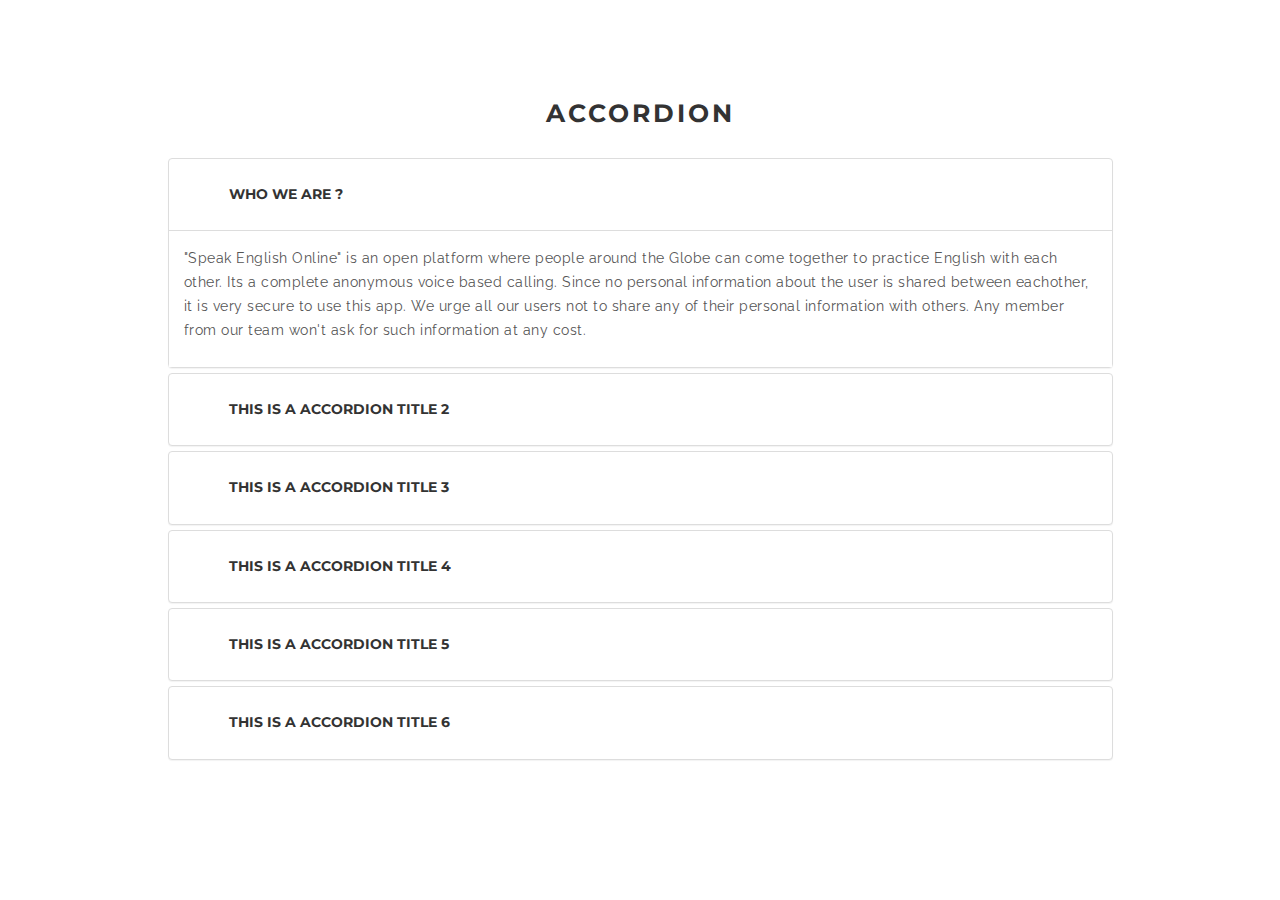
==== index.html @ 3ddbd1c3 "create github pages" ====
<!DOCTYPE html>
<html  >
<head>
  <!-- Site made with Mobirise Website Builder v4.10.15, https://mobirise.com -->
  <meta charset="UTF-8">
  <meta http-equiv="X-UA-Compatible" content="IE=edge">
  <meta name="generator" content="Mobirise v4.10.15, mobirise.com">
  <meta name="viewport" content="width=device-width, initial-scale=1, minimum-scale=1">
  <link rel="shortcut icon" href="assets/images/logo.png" type="image/x-icon">
  <meta name="description" content="">
  
  <title>Home</title>
  <link rel="stylesheet" href="https://fonts.googleapis.com/css?family=Raleway:400,100,200,300,500,600,700,800,900">
  <link rel="stylesheet" href="assets/bootstrap/css/bootstrap.min.css">
  <link rel="stylesheet" href="assets/socicon/css/socicon.min.css">
  <link rel="stylesheet" href="assets/unicore/css/style.css">
  <link rel="preload" as="style" href="assets/mobirise/css/mbr-additional.css"><link rel="stylesheet" href="assets/mobirise/css/mbr-additional.css" type="text/css">
  
  
  
</head>
<body>
  <section class="mbr-section--bg-adapted mbr-section--relative" id="msg-box6-1" data-rv-view="3" style="background-color: rgb(255, 255, 255);">
    <div class="elements-content accordionStyles" style="padding-top: 100px; padding-bottom: 100px;">
        
        <div class="container">
            <div class="row">
                <div class="col-md-10 col-md-offset-1">
                    <div class="section-head text-center space30">
                        <h1 class="mbr-title-font">Accordion</h1>
                    </div>
                    <div class="clearfix"></div>
                    <div id="msg-box6-1" class="panel-group accordionStyles accordion" role="tablist" aria-multiselectable="true">
                        <div class="panel panel-default" style="display: block;">
                            <div class="panel-heading" role="tab" id="headingOne">
                                <h4 class="panel-title mbr-title-font"><a role="button" class="" data-toggle="collapse" data-parent="#msg-box6-1" data-core="" href="#collapseOnemsg-box6-1" aria-expanded="true" aria-controls="collapseOne">Who we are ?</a></h4>
                            </div>
                            <div id="collapseOnemsg-box6-1" class="panel-collapse collapse in" role="tabpanel" aria-labelledby="headingOne">
                                <div class="panel-body"><p>"Speak English Online" is an open platform where people around the Globe can come together to practice English with each other. Its a complete anonymous voice based calling. Since no personal information about the user is shared between eachother, it is very secure to use this app. We urge all our users not to share any of their personal information with others. Any member from our team won't ask for such information at any cost.</p></div>
                            </div>
                        </div>
                        <div class="panel panel-default" style="display: block;">
                            <div class="panel-heading" role="tab" id="headingTwo">
                                <h4 class="panel-title mbr-title-font"><a role="button" class="" data-toggle="collapse" data-parent="#msg-box6-1" data-core="" href="#collapseTwomsg-box6-1" aria-expanded="true" aria-controls="collapseTwo">This is a accordion Title 2</a></h4>
                            </div>
                            <div id="collapseTwomsg-box6-1" class="panel-collapse collapse" role="tabpanel" aria-labelledby="headingTwo">
                                <div class="panel-body"><p>Lorem ipsum dolor sit amet, consectetur adipiscing elit. Curabitur in nulla ut magna vehicula libero luctus in ipsum consequat faucibus. Ut porta nulla ac dapibus convallis. Curabitur sit amet massa quam. In ut ex auctor, porta neque quis, sagittis purus. Nunc auctor gravida magna, sed efficitur tortor tristique quis.</p></div>
                            </div>
                        </div>
                        <div class="panel panel-default" style="display: block;">
                            <div class="panel-heading" role="tab" id="headingThree">
                                <h4 class="panel-title mbr-title-font"><a role="button" class="collapsed" data-toggle="collapse" data-parent="#msg-box6-1" data-core="" href="#collapseThreemsg-box6-1" aria-expanded="false" aria-controls="collapseThree">This is a accordion Title 3</a></h4>
                            </div>
                            <div id="collapseThreemsg-box6-1" class="panel-collapse collapse" role="tabpanel" aria-labelledby="headingThree">
                                <div class="panel-body"><p>Lorem ipsum dolor sit amet, consectetur adipiscing elit. Curabitur in nulla ut magna vehicula libero luctus in ipsum consequat faucibus. Ut porta nulla ac dapibus convallis. Curabitur sit amet massa quam. In ut ex auctor, porta neque quis, sagittis purus. Nunc auctor gravida magna, sed efficitur tortor tristique quis.</p></div>
                            </div>
                        </div>
                        <div class="panel panel-default" style="display: block;">
                            <div class="panel-heading" role="tab" id="headingThree">
                                <h4 class="panel-title mbr-title-font"><a role="button" class="collapsed" data-toggle="collapse" data-parent="#msg-box6-1" data-core="" href="#collapseFourmsg-box6-1" aria-expanded="false" aria-controls="collapseFour">This is a accordion Title 4</a></h4>
                            </div>
                            <div id="collapseFourmsg-box6-1" class="panel-collapse collapse" role="tabpanel" aria-labelledby="headingThree">
                                <div class="panel-body"><p>Lorem ipsum dolor sit amet, consectetur adipiscing elit. Curabitur in nulla ut magna vehicula libero luctus in ipsum consequat faucibus. Ut porta nulla ac dapibus convallis. Curabitur sit amet massa quam. In ut ex auctor, porta neque quis, sagittis purus. Nunc auctor gravida magna, sed efficitur tortor tristique quis.</p></div>
                            </div>
                        </div>
                        <div class="panel panel-default" style="display: block;">
                            <div class="panel-heading" role="tab" id="headingThree">
                                <h4 class="panel-title mbr-title-font"><a role="button" class="collapsed" data-toggle="collapse" data-parent="#msg-box6-1" data-core="" href="#collapseFivemsg-box6-1" aria-expanded="false" aria-controls="collapseFive">This is a accordion Title 5</a></h4>
                            </div>
                            <div id="collapseFivemsg-box6-1" class="panel-collapse collapse" role="tabpanel" aria-labelledby="headingThree">
                                <div class="panel-body"><p>Lorem ipsum dolor sit amet, consectetur adipiscing elit. Curabitur in nulla ut magna vehicula libero luctus in ipsum consequat faucibus. Ut porta nulla ac dapibus convallis. Curabitur sit amet massa quam. In ut ex auctor, porta neque quis, sagittis purus. Nunc auctor gravida magna, sed efficitur tortor tristique quis.</p></div>
                            </div>
                        </div>
                        <div class="panel panel-default" style="display: block;">
                            <div class="panel-heading" role="tab" id="headingThree">
                                <h4 class="panel-title mbr-title-font"><a role="button" class="collapsed" data-toggle="collapse" data-parent="#msg-box6-1" data-core="" href="#collapseSixmsg-box6-1" aria-expanded="false" aria-controls="collapseSix">This is a accordion Title 6</a></h4>
                            </div>
                            <div id="collapseSixmsg-box6-1" class="panel-collapse collapse" role="tabpanel" aria-labelledby="headingThree">
                                <div class="panel-body"><p>Lorem ipsum dolor sit amet, consectetur adipiscing elit. Curabitur in nulla ut magna vehicula libero luctus in ipsum consequat faucibus. Ut porta nulla ac dapibus convallis. Curabitur sit amet massa quam. In ut ex auctor, porta neque quis, sagittis purus. Nunc auctor gravida magna, sed efficitur tortor tristique quis.</p></div>
                            </div>
                        </div>
                    </div>
                </div>
            </div>
        </div>
    </div>
</section>


  <script src="assets/web/assets/jquery/jquery.min.js"></script>
  <script src="assets/bootstrap/js/bootstrap.min.js"></script>
  <script src="assets/smooth-scroll/SmoothScroll.js"></script>
  <script src="assets/unicore/js/script.js"></script>
  <script src="assets/accordionFix/jquery.accordionFix.js"></script>
  
  
</body>
</html>
---- assets/socicon/css/socicon.min.css ----
@charset "UTF-8";@font-face{font-family:"socicon";src:url("../fonts/socicon.eot");src:url("../fonts/socicon.eot?#iefix") format("embedded-opentype"),url("../fonts/socicon.woff") format("woff"),url("../fonts/socicon.ttf") format("truetype"),url("../fonts/socicon.svg#sociconregular") format("svg");font-weight:normal;font-style:normal}.socicon:before{position:relative;top:1px;display:inline-block;font-family:"socicon";font-style:normal;font-weight:normal;line-height:1;text-transform:none !important;-webkit-font-smoothing:antialiased;-moz-osx-font-smoothing:grayscale}.socicon-twitter:before{content:"\e040"}.socicon-facebook:before{content:"\e041"}.socicon-googleplus:before{content:"\e042"}.socicon-pinterest:before{content:"\e043"}.socicon-foursquare:before{content:"\e044"}.socicon-yahoo:before{content:"\e045"}.socicon-skype:before{content:"\e046"}.socicon-yelp:before{content:"\e047"}.socicon-feedburner:before{content:"\e048"}.socicon-linkedin:before{content:"\e049"}.socicon-viadeo:before{content:"\e04a"}.socicon-xing:before{content:"\e04b"}.socicon-myspace:before{content:"\e04c"}.socicon-soundcloud:before{content:"\e04d"}.socicon-spotify:before{content:"\e04e"}.socicon-grooveshark:before{content:"\e04f"}.socicon-mixcloud:before{content:"\e001"}.socicon-lastfm:before{content:"\e050"}.socicon-youtube:before{content:"\e051"}.socicon-vimeo:before{content:"\e052"}.socicon-dailymotion:before{content:"\e053"}.socicon-vine:before{content:"\e054"}.socicon-flickr:before{content:"\e055"}.socicon-500px:before{content:"\e056"}.socicon-instagram:before{content:"\e057"}.socicon-wordpress:before{content:"\e058"}.socicon-tumblr:before{content:"\e059"}.socicon-blogger:before{content:"\e020"}.socicon-technorati:before{content:"\e021"}.socicon-reddit:before{content:"\e022"}.socicon-dribbble:before{content:"\e023"}.socicon-stumbleupon:before{content:"\e024"}.socicon-digg:before{content:"\e025"}.socicon-envato:before{content:"\e026"}.socicon-behance:before{content:"\e027"}.socicon-delicious:before{content:"\e028"}.socicon-deviantart:before{content:"\e029"}.socicon-forrst:before{content:"\e02a"}.socicon-play:before{content:"\e02b"}.socicon-zerply:before{content:"\e02c"}.socicon-wikipedia:before{content:"\e02d"}.socicon-apple:before{content:"\e02e"}.socicon-flattr:before{content:"\e02f"}.socicon-github:before{content:"\e030"}.socicon-friendfeed:before{content:"\e032"}.socicon-newsvine:before{content:"\e033"}.socicon-identica:before{content:"\e034"}.socicon-bebo:before{content:"\e035"}.socicon-zynga:before{content:"\e036"}.socicon-steam:before{content:"\e037"}.socicon-xbox:before{content:"\e038"}.socicon-windows:before{content:"\e039"}.socicon-outlook:before{content:"\e010"}.socicon-coderwall:before{content:"\e011"}.socicon-tripadvisor:before{content:"\e012"}.socicon-appnet:before{content:"\e013"}.socicon-goodreads:before{content:"\e014"}.socicon-tripit:before{content:"\e015"}.socicon-lanyrd:before{content:"\e016"}.socicon-slideshare:before{content:"\e017"}.socicon-buffer:before{content:"\e018"}.socicon-rss:before{content:"\e00b"}.socicon-vkontakte:before{content:"\e01a"}.socicon-disqus:before{content:"\e019"}.socicon-houzz:before{content:"\e00a"}.socicon-mail:before{content:"\e01f"}.socicon-patreon:before{content:"\e01c"}.socicon-paypal:before{content:"\e00c"}.socicon-playstation:before{content:"\e03d"}.socicon-smugmug:before{content:"\e05e"}.socicon-swarm:before{content:"\e003"}.socicon-triplej:before{content:"\e009"}.socicon-yammer:before{content:"\e005"}.socicon-stackoverflow:before{content:"\e007"}.socicon-drupal:before{content:"\e002"}.socicon-odnoklassniki:before{content:"\e00d"}.socicon-android:before{content:"\e03e"}.socicon-meetup:before{content:"\e03c"}.socicon-persona:before{content:"\e008"}.socicon-amazon:before{content:"\e05c"}.socicon-ello:before{content:"\e006"}.socicon-8tracks:before{content:"\e05b"}.socicon-twitch:before{content:"\e05a"}.socicon-airbnb:before{content:"\e00e"}.socicon-pocket:before{content:"\e01e"}.socicon-whatsapp:before{content:"\e01b"}.socicon-storehouse:before{content:"\e01d"}.socicon-icq:before{content:"\e05d"}.socicon-modelmayhem:before{content:"\e000"}.socicon-istock:before{content:"\e004"}.socicon-angellist:before{content:"\e062"}.socicon-periscope:before{content:"\e00f"}.socicon-ravelry:before{content:"\e05f"}.socicon-snapchat:before{content:"\e03f"}.socicon-weibo:before{content:"\e060"}.socicon-douban:before{content:"\e03b"}.socicon-baidu:before{content:"\e061"}.socicon-qq:before{content:"\e03a"}.socicon-renren:before{content:"\e031"}.socicon-ebay:before{content:"\e063"}.socicon-imdb:before{content:"\e064"}.socicon-stayfriends:before{content:"\e065"}.socicon-residentadvisor:before{content:"\e066"}.socicon-google:before{content:"\e067"}.socicon-yandex:before{content:"\e068"}.socicon-sharethis:before{content:"\e069"}.socicon-bandcamp:before{content:"\e06a"}.socicon-itunes:before{content:"\e06b"}.socicon-deezer:before{content:"\e06c"}.socicon-medium:before{content:"\e06d"}.socicon-telegram:before{content:"\e06e"}.socicon-openid:before{content:"\e06f"}.socicon-amplement:before{content:"\e070"}.socicon-bg-twitter{background:#4da7de}.socicon-bg-twitter:hover{background:#4da7de !important}.socicon-bg-facebook{background:#3e5b98}.socicon-bg-facebook:hover{background:#3e5b98 !important}.socicon-bg-googleplus{background:#dd4b39}.socicon-bg-googleplus:hover{background:#dd4b39 !important}.socicon-bg-pinterest{background:#c92619}.socicon-bg-pinterest:hover{background:#c92619 !important}.socicon-bg-foursquare{background:#f94877}.socicon-bg-foursquare:hover{background:#f94877 !important}.socicon-bg-yahoo{background:#6e2a85}.socicon-bg-yahoo:hover{background:#6e2a85 !important}.socicon-bg-skype{background:#28abe3}.socicon-bg-skype:hover{background:#28abe3 !important}.socicon-bg-yelp{background:#c83218}.socicon-bg-yelp:hover{background:#c83218 !important}.socicon-bg-feedburner{background:#fc0}.socicon-bg-feedburner:hover{background:#fc0 !important}.socicon-bg-linkedin{background:#3371b7}.socicon-bg-linkedin:hover{background:#3371b7 !important}.socicon-bg-viadeo{background:#e4a000}.socicon-bg-viadeo:hover{background:#e4a000 !important}.socicon-bg-xing{background:#005a60}.socicon-bg-xing:hover{background:#005a60 !important}.socicon-bg-myspace{background:#323232}.socicon-bg-myspace:hover{background:#323232 !important}.socicon-bg-soundcloud{background:#fe3801}.socicon-bg-soundcloud:hover{background:#fe3801 !important}.socicon-bg-spotify{background:#7bb342}.socicon-bg-spotify:hover{background:#7bb342 !important}.socicon-bg-grooveshark{background:#000}.socicon-bg-grooveshark:hover{background:#000 !important}.socicon-bg-mixcloud{background:#000}.socicon-bg-mixcloud:hover{background:#000 !important}.socicon-bg-lastfm{background:#d41316}.socicon-bg-lastfm:hover{background:#d41316 !important}.socicon-bg-youtube{background:#e02a20}.socicon-bg-youtube:hover{background:#e02a20 !important}.socicon-bg-vimeo{background:#51b5e7}.socicon-bg-vimeo:hover{background:#51b5e7 !important}.socicon-bg-dailymotion{background:#004e72}.socicon-bg-dailymotion:hover{background:#004e72 !important}.socicon-bg-vine{background:#00b389}.socicon-bg-vine:hover{background:#00b389 !important}.socicon-bg-flickr{background:#1e1e1b}.socicon-bg-flickr:hover{background:#1e1e1b !important}.socicon-bg-500px{background:#58a9de}.socicon-bg-500px:hover{background:#58a9de !important}.socicon-bg-instagram{background:#9c7c6e}.socicon-bg-instagram:hover{background:#9c7c6e !important}.socicon-bg-wordpress{background:#464646}.socicon-bg-wordpress:hover{background:#464646 !important}.socicon-bg-tumblr{background:#45556c}.socicon-bg-tumblr:hover{background:#45556c !important}.socicon-bg-blogger{background:#ec661c}.socicon-bg-blogger:hover{background:#ec661c !important}.socicon-bg-technorati{background:#5cb030}.socicon-bg-technorati:hover{background:#5cb030 !important}.socicon-bg-reddit{background:#e74a1e}.socicon-bg-reddit:hover{background:#e74a1e !important}.socicon-bg-dribbble{background:#e84d88}.socicon-bg-dribbble:hover{background:#e84d88 !important}.socicon-bg-stumbleupon{background:#e64011}.socicon-bg-stumbleupon:hover{background:#e64011 !important}.socicon-bg-digg{background:#1d1d1b}.socicon-bg-digg:hover{background:#1d1d1b !important}.socicon-bg-envato{background:#597c3a}.socicon-bg-envato:hover{background:#597c3a !important}.socicon-bg-behance{background:#000}.socicon-bg-behance:hover{background:#000 !important}.socicon-bg-delicious{background:#020202}.socicon-bg-delicious:hover{background:#020202 !important}.socicon-bg-deviantart{background:#c5d200}.socicon-bg-deviantart:hover{background:#c5d200 !important}.socicon-bg-forrst{background:#5b9a68}.socicon-bg-forrst:hover{background:#5b9a68 !important}.socicon-bg-play{background:#000}.socicon-bg-play:hover{background:#000 !important}.socicon-bg-zerply{background:#9dbc7a}.socicon-bg-zerply:hover{background:#9dbc7a !important}.socicon-bg-wikipedia{background:#000}.socicon-bg-wikipedia:hover{background:#000 !important}.socicon-bg-apple{background:#b9bfc1}.socicon-bg-apple:hover{background:#b9bfc1 !important}.socicon-bg-flattr{background:#f67c1a}.socicon-bg-flattr:hover{background:#f67c1a !important}.socicon-bg-github{background:#221e1b}.socicon-bg-github:hover{background:#221e1b !important}.socicon-bg-friendfeed{background:#2f72c4}.socicon-bg-friendfeed:hover{background:#2f72c4 !important}.socicon-bg-newsvine{background:#075b2f}.socicon-bg-newsvine:hover{background:#075b2f !important}.socicon-bg-identica{background:#000}.socicon-bg-identica:hover{background:#000 !important}.socicon-bg-bebo{background:#ef1011}.socicon-bg-bebo:hover{background:#ef1011 !important}.socicon-bg-zynga{background:#dc0606}.socicon-bg-zynga:hover{background:#dc0606 !important}.socicon-bg-steam{background:#171a21}.socicon-bg-steam:hover{background:#171a21 !important}.socicon-bg-xbox{background:#92c83e}.socicon-bg-xbox:hover{background:#92c83e !important}.socicon-bg-windows{background:#00bdf6}.socicon-bg-windows:hover{background:#00bdf6 !important}.socicon-bg-outlook{background:#0072c6}.socicon-bg-outlook:hover{background:#0072c6 !important}.socicon-bg-coderwall{background:#3e8dcc}.socicon-bg-coderwall:hover{background:#3e8dcc !important}.socicon-bg-tripadvisor{background:#4b7e37}.socicon-bg-tripadvisor:hover{background:#4b7e37 !important}.socicon-bg-appnet{background:#494949}.socicon-bg-appnet:hover{background:#494949 !important}.socicon-bg-goodreads{background:#463020}.socicon-bg-goodreads:hover{background:#463020 !important}.socicon-bg-tripit{background:#1982c3}.socicon-bg-tripit:hover{background:#1982c3 !important}.socicon-bg-lanyrd{background:#3c80c9}.socicon-bg-lanyrd:hover{background:#3c80c9 !important}.socicon-bg-slideshare{background:#4ba3a6}.socicon-bg-slideshare:hover{background:#4ba3a6 !important}.socicon-bg-buffer{background:#000}.socicon-bg-buffer:hover{background:#000 !important}.socicon-bg-rss{background:#f26109}.socicon-bg-rss:hover{background:#f26109 !important}.socicon-bg-vkontakte{background:#5a7fa6}.socicon-bg-vkontakte:hover{background:#5a7fa6 !important}.socicon-bg-disqus{background:#2e9fff}.socicon-bg-disqus:hover{background:#2e9fff !important}.socicon-bg-houzz{background:#7cc04b}.socicon-bg-houzz:hover{background:#7cc04b !important}.socicon-bg-mail{background:#000}.socicon-bg-mail:hover{background:#000 !important}.socicon-bg-patreon{background:#e44727}.socicon-bg-patreon:hover{background:#e44727 !important}.socicon-bg-paypal{background:#009cde}.socicon-bg-paypal:hover{background:#009cde !important}.socicon-bg-playstation{background:#000}.socicon-bg-playstation:hover{background:#000 !important}.socicon-bg-smugmug{background:#acfd32}.socicon-bg-smugmug:hover{background:#acfd32 !important}.socicon-bg-swarm{background:#fc9d3c}.socicon-bg-swarm:hover{background:#fc9d3c !important}.socicon-bg-triplej{background:#e53531}.socicon-bg-triplej:hover{background:#e53531 !important}.socicon-bg-yammer{background:#1175c4}.socicon-bg-yammer:hover{background:#1175c4 !important}.socicon-bg-stackoverflow{background:#fd9827}.socicon-bg-stackoverflow:hover{background:#fd9827 !important}.socicon-bg-drupal{background:#00598e}.socicon-bg-drupal:hover{background:#00598e !important}.socicon-bg-odnoklassniki{background:#f48420}.socicon-bg-odnoklassniki:hover{background:#f48420 !important}.socicon-bg-android{background:#8ec047}.socicon-bg-android:hover{background:#8ec047 !important}.socicon-bg-meetup{background:#e2373c}.socicon-bg-meetup:hover{background:#e2373c !important}.socicon-bg-persona{background:#e6753d}.socicon-bg-persona:hover{background:#e6753d !important}.socicon-bg-amazon{background:#f90}.socicon-bg-amazon:hover{background:#f90 !important}.socicon-bg-ello{background:#000}.socicon-bg-ello:hover{background:#000 !important}.socicon-bg-8tracks{background:#122c4b}.socicon-bg-8tracks:hover{background:#122c4b !important}.socicon-bg-twitch{background:#6441a5}.socicon-bg-twitch:hover{background:#6441a5 !important}.socicon-bg-airbnb{background:#ff5a5f}.socicon-bg-airbnb:hover{background:#ff5a5f !important}.socicon-bg-pocket{background:#ed4055}.socicon-bg-pocket:hover{background:#ed4055 !important}.socicon-bg-whatsapp{background:#20b038}.socicon-bg-whatsapp:hover{background:#20b038 !important}.socicon-bg-storehouse{background:#25b0e6}.socicon-bg-storehouse:hover{background:#25b0e6 !important}.socicon-bg-icq{background:#7ebd00}.socicon-bg-icq:hover{background:#7ebd00 !important}.socicon-bg-modelmayhem{background:#000}.socicon-bg-modelmayhem:hover{background:#000 !important}.socicon-bg-istock{background:#000}.socicon-bg-istock:hover{background:#000 !important}.socicon-bg-angellist{background:#000}.socicon-bg-angellist:hover{background:#000 !important}.socicon-bg-periscope{background:#3aa4c6}.socicon-bg-periscope:hover{background:#3aa4c6 !important}.socicon-bg-ravelry{background:#b6014c}.socicon-bg-ravelry:hover{background:#b6014c !important}.socicon-bg-snapchat{background:#fffa37}.socicon-bg-snapchat:hover{background:#fffa37 !important}.socicon-bg-weibo{background:#e31c34}.socicon-bg-weibo:hover{background:#e31c34 !important}.socicon-bg-douban{background:#3ca353}.socicon-bg-douban:hover{background:#3ca353 !important}.socicon-bg-baidu{background:#2629d9}.socicon-bg-baidu:hover{background:#2629d9 !important}.socicon-bg-qq{background:#4297d3}.socicon-bg-qq:hover{background:#4297d3 !important}.socicon-bg-renren{background:#2266b0}.socicon-bg-renren:hover{background:#2266b0 !important}.socicon-bg-ebay{background:#333}.socicon-bg-ebay:hover{background:#333 !important}.socicon-bg-imdb{background:#e8ba00}.socicon-bg-imdb:hover{background:#e8ba00 !important}.socicon-bg-stayfriends{background:#f08a1c}.socicon-bg-stayfriends:hover{background:#f08a1c !important}.socicon-bg-residentadvisor{background:#b3be1b}.socicon-bg-residentadvisor:hover{background:#b3be1b !important}.socicon-bg-google{background:#4285f4}.socicon-bg-google:hover{background:#4285f4 !important}.socicon-bg-yandex{background:#f00}.socicon-bg-yandex:hover{background:#f00 !important}.socicon-bg-sharethis{background:#01bf01}.socicon-bg-sharethis:hover{background:#01bf01 !important}.socicon-bg-bandcamp{background:#619aa9}.socicon-bg-bandcamp:hover{background:#619aa9 !important}.socicon-bg-itunes{background:#ff5e51}.socicon-bg-itunes:hover{background:#ff5e51 !important}.socicon-bg-deezer{background:#32323d}.socicon-bg-deezer:hover{background:#32323d !important}.socicon-bg-medium{background:#000}.socicon-bg-medium:hover{background:#000 !important}.socicon-bg-telegram{background:#08c}.socicon-bg-telegram:hover{background:#08c !important}.socicon-bg-openid{background:#f78c40}.socicon-bg-openid:hover{background:#f78c40 !important}.socicon-bg-amplement{background:#0996c3}.socicon-bg-amplement:hover{background:#0996c3 !important}
---- assets/unicore/css/style.css ----
.engine {
	position: absolute;
	text-indent: -2400px;
	text-align: center;
	padding: 0;
	top: 0;
	left: -2400px;
}@import url(https://fonts.googleapis.com/css?family=Montserrat:400,700);
@import url(https://fonts.googleapis.com/css?family=Droid+Serif:400italic,300italic);

.brandName {
  display: inline-block;
}


.mbr-brand--inline .mbr-brand__logo,
.mbr-brand--inline .mbr-brand__name {
  display: inline-block;
  vertical-align: middle;
}
.mbr-brand--inline .mbr-brand__logo {
  padding-right: 10px;
}
.mbr-brand--inline .mbr-brand__name {
  margin: 0;
  text-align: left;
}

.mbr-navbar:before,
.mbr-navbar__container {
  height: 98px;
}
.mbr-navbar--ss .mbr-navbar__brand-link:after,
.mbr-navbar--ss .mbr-navbar__brand-img {
  height: 74px;
}
.mbr-navbar--ss:before,
.mbr-navbar--ss .mbr-navbar__container {
  height: 98px;
}
.mbr-navbar--xs .mbr-navbar__brand-link:after,
.mbr-navbar--xs .mbr-navbar__brand-img {
  height: 32px;
}
.mbr-navbar--xs:before,
.mbr-navbar--xs .mbr-navbar__container {
  height: 56px;
}
.mbr-navbar--s .mbr-navbar__brand-link:after,
.mbr-navbar--s .mbr-navbar__brand-img {
  height: 48px;
}
.mbr-navbar--s:before,
.mbr-navbar--s .mbr-navbar__container {
  height: 72px;
}
.mbr-navbar--m .mbr-navbar__brand-link:after,
.mbr-navbar--m .mbr-navbar__brand-img {
  height: 64px;
}
.mbr-navbar--m:before,
.mbr-navbar--m .mbr-navbar__container {
  height: 88px;
}
.mbr-navbar--l .mbr-navbar__brand-link:after,
.mbr-navbar--l .mbr-navbar__brand-img {
  height: 96px;
}
.mbr-navbar--l:before,
.mbr-navbar--l .mbr-navbar__container {
  height: 120px;
}
.mbr-navbar--xl .mbr-navbar__brand-link:after,
.mbr-navbar--xl .mbr-navbar__brand-img {
  height: 128px;
}
.mbr-navbar--xl:before,
.mbr-navbar--xl .mbr-navbar__container {
  height: 152px;
}
.mbr-navbar--short .mbr-navbar__brand-link:after,
.mbr-navbar--short .mbr-navbar__brand-img {
  /*ksa-fix*/
  height: 55px;
}
.mbr-navbar--short:before,
.mbr-navbar--short .mbr-navbar__container {
  height: 64px;
}
.mbr-navbar--short .mbr-navbar__container {
  padding: 12px 0;
}
@media (max-width: 767px) {
  .mbr-navbar--short .mbr-navbar__brand-link:after,
  .mbr-navbar--short .mbr-navbar__brand-img {
    /*ksa-fix*/
    height: 50px;
  }
  .mbr-navbar--short:before,
  .mbr-navbar--short .mbr-navbar__container {
    height: 45px;
  }
  .mbr-navbar--short .mbr-navbar__container {
    padding: 7px 0;
  }
}
.mbr-navbar__brand-img {
  position: relative;
}
.mbr-navbar__brand-img,
.mbr-navbar__container,
.mbr-navbar__section {
  -webkit-transition: all 300ms ease-in-out 0s;
  -o-transition: all 300ms ease-in-out 0s;
  transition: all 300ms ease-in-out 0s;
}

.mbr-navbar--collapsed.mbr-navbar--open .mbr-navbar__brand-img,
.mbr-navbar--collapsed.mbr-navbar--open .mbr-navbar__container {
  -webkit-transition: none;
  -o-transition: none;
  transition: none;
}

@media (max-width: 991px) {

  .mbr-navbar--auto-collapse.mbr-navbar--open .mbr-navbar__brand-img,
  .mbr-navbar--auto-collapse.mbr-navbar--open .mbr-navbar__container {
    -webkit-transition: none;
    -o-transition: none;
    transition: none;
  }
}

@media (max-width: 768px) {
  .mbr-navbar__brand-img {
    padding-left: 10px;
  }
}





.mbr-section {
  padding: 0 20px;
}
.mbr-section--no-padding {
  padding: 0;
}


.mbr-section__container {
  padding: 0;
  position: relative;
  z-index: 3;
}
.mbr-section__container--center {
  text-align: center;
}
.mbr-section__container--std-padding {
  padding: 93px 0;
}
.mbr-section__container--std-top-padding {
  padding-top: 93px;
}
.mbr-section__container--std-bot-padding {
  padding-bottom: 93px;
}
.mbr-section__container--sm-padding {
  padding: 41px 0;
}
.mbr-section__container--sm-top-padding {
  padding-top: 41px;
}
.mbr-section__container--sm-bot-padding {
  padding-bottom: 41px;
}
.mbr-section__container--isolated {
  padding-bottom: 93px;
  padding-top: 93px;
}
.mbr-section__container--first {
  padding-top: 93px;
  padding-bottom: 41px;
}
.mbr-section__container--middle {
  padding-bottom: 41px;
}
.mbr-section__container--last {
  padding-bottom: 93px;
}
.mbr-section__row {
  margin-left: -24px;
  margin-right: -24px;
}
.mbr-section__col {
  overflow: hidden;
  padding-left: 24px;
  padding-right: 24px;
}
.mbr-section__left {
  padding-right: 40px;
}
.mbr-section__right {
  padding-left: 15px;
}
.mbr-section__header {
  line-height: 1.5em;
  margin: -10px 0 0;
  text-align: center;
}
@media (min-width: 768px) {
  .mbr-section--short-paddings .mbr-section__container--std-padding {
    padding: 59px 0;
  }
  .mbr-section--short-paddings .mbr-section__container--std-top-padding {
    padding-top: 59px;
  }
  .mbr-section--short-paddings .mbr-section__container--std-bot-padding {
    padding-bottom: 59px;
  }
  .mbr-section--short-paddings .mbr-section__container--sm-padding {
    padding: 41px 0;
  }
  .mbr-section--short-paddings .mbr-section__container--sm-top-padding {
    padding-top: 41px;
  }
  .mbr-section--short-paddings .mbr-section__container--sm-bot-padding {
    padding-bottom: 41px;
  }
  .mbr-section--short-paddings .mbr-section__container--isolated {
    padding-bottom: 59px;
    padding-top: 59px;
  }
  .mbr-section--short-paddings .mbr-section__container--first {
    padding-top: 59px;
    padding-bottom: 41px;
  }
  .mbr-section--short-paddings .mbr-section__container--middle {
    padding-bottom: 41px;
  }
  .mbr-section--short-paddings .mbr-section__container--last {
    padding-bottom: 59px;
  }
}

.mbr-box {
  display: table;
  width: 100%;
}
.mbr-box--fixed {
  table-layout: fixed;
}
.mbr-box--stretched {
  height: 100%;
}
.mbr-box__magnet {
  display: table-cell;
  float: none;
  height: 100%;
  margin-bottom: 0;
  margin-top: 0;
  text-align: center;
  vertical-align: middle;
}
.mbr-box__magnet--sm-padding {
  padding: 41px 0;
}
.mbr-box__magnet--top-left,
.mbr-box__magnet--top-center,
.mbr-box__magnet--top-right {
  vertical-align: top;
}
.mbr-box__magnet--bottom-left,
.mbr-box__magnet--bottom-center,
.mbr-box__magnet--bottom-right {
  vertical-align: bottom;
}
.mbr-box__magnet--top-left,
.mbr-box__magnet--center-left,
.mbr-box__magnet--bottom-left {
  text-align: left;
}
.mbr-box__magnet--top-right,
.mbr-box__magnet--center-right,
.mbr-box__magnet--bottom-right {
  text-align: right;
}
.mbr-box__container {
  height: 50%;
}
@media (max-width: 767px) {
  .mbr-box__container {
    height: 100%;
  }
  .mbr-box--adapted {
    display: block;
  }
  .mbr-box--adapted > .mbr-box__magnet {
    display: block;
    height: auto;
  }
}

.mbr-section {
  padding: 0 20px;
}
.mbr-section--no-padding {
  padding: 0;
}
.mbr-section--relative {
  position: relative;
}
.mbr-section--fixed-size {
  overflow: hidden;
}
.mbr-section--full-height {
  height: 100vh;
}
.mbr-section--full-height.mbr-after-navbar:before {
  display: none;
}
.mbr-section--bg-adapted {
  background-attachment: scroll;
  background-position: center;
  background-repeat: no-repeat;
  background-size: cover;
}
.mbr-section--gray {
  background-color: #444444;
}
.mbr-section--light-gray {
  background-color: #f0f0f0;
}
.mbr-section--dark-gray {
  background-color: #3c3c3c;
}
.mbr-section__container {
  padding: 0;
  position: relative;
  z-index: 3;
}
.mbr-section__container--center {
  text-align: center;
}
.mbr-section__container--std-padding {
  padding: 93px 0;
}
.mbr-section__container--std-top-padding {
  padding-top: 93px;
}
.mbr-section__container--std-bot-padding {
  padding-bottom: 93px;
}
.mbr-section__container--sm-padding {
  padding: 41px 0;
}
.mbr-section__container--sm-top-padding {
  padding-top: 41px;
}
.mbr-section__container--sm-bot-padding {
  padding-bottom: 41px;
}
.mbr-section__container--isolated {
  padding-bottom: 93px;
  padding-top: 93px;
}
.mbr-section__container--first {
  padding-top: 93px;
  padding-bottom: 41px;
}
.mbr-section__container--middle {
  padding-bottom: 41px;
}
.mbr-section__container--last {
  padding-bottom: 93px;
}
.mbr-section__row {
  margin-left: -24px;
  margin-right: -24px;
}
.mbr-section__col {
  overflow: hidden;
  padding-left: 24px;
  padding-right: 24px;
}
.mbr-section__left {
  padding-right: 40px;
}
.mbr-section__right {
  padding-left: 15px;
}
.mbr-section__header {
  line-height: 1.5em;
  margin: -10px 0 0;
  text-align: center;
}
@media (min-width: 768px) {
  .mbr-section--short-paddings .mbr-section__container--std-padding {
    padding: 59px 0;
  }
  .mbr-section--short-paddings .mbr-section__container--std-top-padding {
    padding-top: 59px;
  }
  .mbr-section--short-paddings .mbr-section__container--std-bot-padding {
    padding-bottom: 59px;
  }
  .mbr-section--short-paddings .mbr-section__container--sm-padding {
    padding: 41px 0;
  }
  .mbr-section--short-paddings .mbr-section__container--sm-top-padding {
    padding-top: 41px;
  }
  .mbr-section--short-paddings .mbr-section__container--sm-bot-padding {
    padding-bottom: 41px;
  }
  .mbr-section--short-paddings .mbr-section__container--isolated {
    padding-bottom: 59px;
    padding-top: 59px;
  }
  .mbr-section--short-paddings .mbr-section__container--first {
    padding-top: 59px;
    padding-bottom: 41px;
  }
  .mbr-section--short-paddings .mbr-section__container--middle {
    padding-bottom: 41px;
  }
  .mbr-section--short-paddings .mbr-section__container--last {
    padding-bottom: 59px;
  }
}
@media (max-width: 767px) {
  .mbr-section__left {
    padding-right: 15px;
  }
  .mbr-section__right {
    padding-left: 15px;
    padding-top: 51px;
  }
}

.mbr-overlay {
  background: #222;
  bottom: 0;
  left: 0;
  position: absolute;
  right: 0;
  top: 0;
  z-index: 2;
}

.mbr-hero {
  color: #fff;
  position: relative;
}
.mbr-hero__text {
  font-size: 46px;
  font-weight: bold;
  left: -2px;
  letter-spacing: 2px;
  line-height: 50px;
  margin: -18px 0 1px 0;
  padding-bottom: 41px;
  position: relative;
  top: 8px;
  color: #fff;
}
.mbr-hero__subtext {
  font-size: 21px;
  line-height: 29px;
  margin: -32px 0 3px 0;
  padding: 0 0 41px 0;
  position: relative;
  top: 6px;
  color: #fff;

}

.mbr-buttons {
  margin: -26px 0 13px 0;
  position: relative;
  text-align: left;
  top: 26px;
}
.mbr-buttons__btn,
.mbr-buttons__link {
  margin: 0 10px 13px 0;
}
.mbr-buttons__btn,
.mbr-buttons__link,
.mbr-buttons__btn:hover,
.mbr-buttons__link:hover {
  text-decoration: none;
}
.mbr-buttons--top {
  top: 44px;
  margin-top: -62px;
}
.mbr-buttons--no-offset {
  margin-top: 0;
  top: 0;
}
.mbr-buttons--only-links {
  left: -20px;
}
.mbr-buttons--center {
  left: 5px;
  text-align: center;
}
.mbr-buttons--center.mbr-buttons--only-links {
  left: 0;
}
.mbr-buttons--right {
  text-align: right;
}
.mbr-buttons--right .mbr-buttons__btn,
.mbr-buttons--right .mbr-buttons__link {
  margin: 0 0 13px 10px;
}
.mbr-buttons--right.mbr-buttons--only-links {
  left: 20px;
}
.mbr-buttons--activated {
  left: 5px;
  text-align: center;
}
.mbr-buttons--activated .mbr-buttons__btn,
.mbr-buttons--activated .mbr-buttons__link {
  margin-left: 0;
  margin-right: 0;
}
.mbr-buttons--activated .mbr-buttons__link {
  font-size: 25px;
  padding: 10px 30px 2px;
}
.mbr-buttons--activated .mbr-buttons__btn {
  font-size: 15px;
  margin-top: 9px;
  padding: 15px 30px;
}
.mbr-buttons--freeze.mbr-buttons--activated .mbr-buttons__link {
  font-size: 25px !important;
}
.mbr-buttons--freeze.mbr-buttons--activated .mbr-buttons__link,
.mbr-buttons--freeze.mbr-buttons--activated .mbr-buttons__link:hover {
  color: #fff !important;
}
.mbr-buttons--freeze.mbr-buttons--activated .mbr-buttons__btn {
  font-size: 15px !important;
}
@media (max-width: 991px) {
  .mbr-buttons {
    top: 0;
  }
  form:not(.mbr-form) .mbr-buttons {
    top: 26px;
  }
  .mbr-buttons:first-child {
    margin-top: 0;
  }
  .mbr-buttons--active {
    left: 5px;
    text-align: center;
  }
  .mbr-buttons--active .mbr-buttons__btn,
  .mbr-buttons--active .mbr-buttons__link {
    margin-left: 0;
    margin-right: 0;
  }
  .mbr-buttons--right.mbr-buttons--only-links {
    left: 0;
  }
  .mbr-buttons--active .mbr-buttons__link {
    font-size: 25px;
    padding: 10px 30px 2px;
  }
  .mbr-buttons--active .mbr-buttons__btn {
    font-size: 15px;
    margin-top: 9px;
    padding: 15px 30px;
  }
  .mbr-buttons--freeze.mbr-buttons--active .mbr-buttons__link {
    font-size: 25px !important;
  }
  .mbr-buttons--freeze.mbr-buttons--active .mbr-buttons__link,
  .mbr-buttons--freeze.mbr-buttons--active .mbr-buttons__link:hover {
    color: #fff !important;
  }
  .mbr-buttons--freeze.mbr-buttons--active .mbr-buttons__btn {
    font-size: 15px !important;
  }
}
@media (max-width: 767px) {
  .mbr-buttons--auto-align {
    left: 5px;
    margin-top: -26px;
    text-align: center;
    top: 26px;
  }
  .mbr-buttons--auto-align.mbr-buttons--only-links {
    left: 0;
  }
}
@media (max-width: 530px) {
  .mbr-buttons {
    left: 0;
  }
  .mbr-buttons__btn,
  .mbr-buttons__link,
  .mbr-buttons--right .mbr-buttons__btn,
  .mbr-buttons--right .mbr-buttons__link {
    display: inline-block;
    margin: 0 0 13px 0;
    text-align: center;
    width: 100%;
  }
  .mbr-buttons--activated .mbr-buttons__btn,
  .mbr-buttons--activated .mbr-buttons__link,
  .mbr-buttons--active .mbr-buttons__btn,
  .mbr-buttons--active .mbr-buttons__link {
    width: auto;
  }
  .mbr-buttons--activated .mbr-buttons__btn,
  .mbr-buttons--active .mbr-buttons__btn {
    margin-top: 9px;
  }
}


.mbr-plan {
  padding-bottom: 41px;
  /*padding-left: 1px;*/
  /*padding-right: 0;*/
  position: relative;
}
.mbr-plan--first,
.mbr-plan:first-child {
  padding-left: 0;
}
.mbr-plan--last,
.mbr-plan:last-child {
  padding-bottom: 93px;
}

@media (max-width: 767px) {
  .mbr-plan,
  .mbr-plan--first,
  .mbr-plan:first-child {
    padding-left: 15px;
    padding-right: 15px;
  }
  .mbr-plan__number {
    font-size: 79px;
  }
  .mbr-plan__details {
    font-size: 17px;
  }
  .mbr-plan--favorite {
    margin: 0;
    top: 0;
  }
}

.container{
  position: relative;
  z-index: 77;
  background-color: inherit;
}

.container-fluid {
  position: relative;
  z-index: 77;
}

.testimonials4 .row {
  margin-right: 0;
}



.mbr-figure {
  display: inline-block;
  line-height: 1px;
  margin: 0;
  max-width: 100%;
  overflow: hidden;
  position: relative;
}
.quote3 .mbr-figure {
  overflow: visible;
}
.mbr-figure--no-bg {
  background: none;
}
.mbr-figure--full-width {
  display: block;
  width: 100%;
}
.mbr-figure.mbr-after-navbar:before {
  display: none;
}
.mbr-figure--full-width iframe,
.mbr-figure--full-width .mbr-figure__img,
.mbr-figure--full-width .mbr-figure__map {
  width: 100%;
}
.mbr-figure iframe,
.mbr-figure__img,
.mbr-figure__map {
  max-width: 100%;
}
.mbr-figure__map {
  height: 400px;
  line-height: 1.3em;
}
.mbr-figure__map--short {
  height: 278px;
}
.mbr-figure__map--big {
  height: 640px;
}
.mbr-figure__caption {
  background: rgba(0, 0, 0, 0.5);
  bottom: 0;
  color: #fff;
  display: block;
  font-size: 17px;
  left: 0;
  line-height: 1.3em;
  min-height: 53px;
  padding: 17px 20px;
  position: absolute;
  text-align: left;
  width: 100%;
}
.mbr-figure__caption--no-padding {
  padding: 17px 0;
}
.mbr-figure--wysiwyg .mbr-figure__caption a,
.mbr-figure--wysiwyg .mbr-figure__caption a:hover {
  color: inherit;
  text-decoration: underline;
}
.mbr-figure--caption-inside-top .mbr-figure__caption {
  bottom: auto;
  top: 0;
}
.mbr-figure--caption-outside-top .mbr-figure__caption,
.mbr-figure--caption-outside-bottom .mbr-figure__caption {
  background: none;
  position: relative;
}
.mbr-figure--no-bg.mbr-figure--caption-outside-top .mbr-figure__caption,
.mbr-figure--no-bg.mbr-figure--caption-outside-bottom .mbr-figure__caption {
  color: #252525;
}
.mbr-figure--no-bg.mbr-figure--caption-outside-top .mbr-figure__caption {
  margin-top: -3px;
  padding-top: 0;
}
.mbr-figure--no-bg.mbr-figure--caption-outside-bottom .mbr-figure__caption {
  margin-top: -2px;
  padding-bottom: 0;
  top: 2px;
}
.mbr-figure__caption--std-grid {
  background: none;
  z-index: 2;
}
.mbr-gallery .mbr-figure__caption--std-grid {
  overflow: hidden;
}
@media (min-width: 768px) {
  .mbr-figure__caption--std-grid {
    width: 715px;
    left: 50%;
    margin-left: -357.5px;
    padding: 17px 0;
  }
}
@media (min-width: 992px) {
  .mbr-figure__caption--std-grid {
    width: 935px;
    margin-left: -467.5px;
  }
}
@media (min-width: 1200px) {
  .mbr-figure__caption--std-grid {
    width: 1150px;
    margin-left: -575px;
  }
}
.mbr-figure__caption--std-grid:before {
  bottom: 0;
  content: "";
  position: absolute;
  top: 0;
  width: 200%;
  z-index: -1;
  margin-left: -50%;
}
.mbr-figure--caption-inside-top .mbr-figure__caption--std-grid:before,
.mbr-figure--caption-inside-bottom .mbr-figure__caption--std-grid:before {
  background: rgba(0, 0, 0, 0.6);
}
.mbr-figure__caption-small {
  color: #ccc;
  display: block;
  font-size: 14px;
  line-height: 1.3em;
}
.mbr-figure--no-bg.mbr-figure--caption-outside-top .mbr-figure__caption-small,
.mbr-figure--no-bg.mbr-figure--caption-outside-bottom .mbr-figure__caption-small {
  color: #777;
}
@media (max-width: 767px) {
  .mbr-figure--adapted {
    display: block;
    width: 100%;
  }
  .mbr-figure--adapted iframe,
  .mbr-figure--adapted .mbr-figure__img,
  .mbr-figure--adapted .mbr-figure__map {
    width: 100%;
  }
  .mbr-figure--caption-inside-top .mbr-figure__caption,
  .mbr-figure--caption-inside-bottom .mbr-figure__caption {
    background: none;
    position: relative;
  }
  .mbr-figure--caption-inside-top .mbr-figure__caption--std-grid:before,
  .mbr-figure--caption-inside-bottom .mbr-figure__caption--std-grid:before {
    display: none;
  }
}

.mbr-social-icons__icon {
  -webkit-transition: all 0.2s ease-in-out 0s;
  -o-transition: all 0.2s ease-in-out 0s;
  transition: all 0.2s ease-in-out 0s;
  color: #fff;
  cursor: pointer;
  display: inline-block;
  font-size: 29px;
  height: 56px;
  line-height: 61px;
  margin: 0 9px 13px 0;
  position: relative;
  text-align: center;
  width: 56px;
  border-radius: 50%;
}
.mbr-social-icons__icon:hover {
  color: #fff;
}
.mbr-social-icons--style-1 .mbr-social-icons__icon:hover {
  background: #252525 !important;
}

.social-likes__counter {
  -webkit-transition: all 0.2s ease-in-out 0s;
  -o-transition: all 0.2s ease-in-out 0s;
  transition: all 0.2s ease-in-out 0s;
  background: #3c3c3c;
  border-radius: 23px;
  font-size: 12px;
  height: 23px;
  line-height: 24px;
  min-width: 23px;
  padding: 0 5px;
  position: absolute;
  right: -7px;
  text-align: center;
  top: -7px;
}
.social-likes__counter_empty {
  display: none;
}
.social-likes_style-1 .social-likes__icon:hover {
  background: #252525 !important;
}
.social-likes_style-1 .social-likes__icon:hover .social-likes__counter {
  background: #f97352;
}
.social-likes_style-2 .social-likes__icon {
  background: #252525;
}
.social-likes_style-2 .social-likes__counter {
  background: #f97352;
}
.social-likes_style-2 .social-likes__icon:hover .social-likes__counter {
  background: #3c3c3c;
}

.mbr-background-video,
.mbr-background-video-preview {
  bottom: 0;
  left: 0;
  overflow: hidden;
  position: absolute;
  right: 0;
  top: 0;
}
.mbr-parallax-background,
.mbr-background {
  background-attachment: fixed !important;
  background-position: 50% 0;
  background-repeat: no-repeat;
  background-size: cover !important;
}
.mbr-hidden-scrollbar .mbr-parallax-background {
  background-size: auto 130%;
}
.mobile .mbr-parallax-background {
  background-attachment: scroll !important;
}
.mbr-background {
  background-attachment: scroll !important;
}


@media (max-width: 991px) {
  .mbr-header--reduce .mbr-header__text {
    padding-top: 1em;
    margin-top: -1em;
  }
}
.mbr-header {
  margin-top: -20px;
  padding: 0;
  position: relative;
  text-align: left;
  top: 10px;
}
.mbr-header--std-padding {
  padding-bottom: 41px;
}
.mbr-header--center {
  text-align: center;
}
.mbr-header__text {
  display: block;
  font-size: 25px;
  font-weight: bold;
  letter-spacing: 6px;
  line-height: 1.5em;
  margin: 0;
}
.mbr-header__subtext {
  color: #777;
  font-size: 14px;
  font-style: italic;
  letter-spacing: 1px;
  margin: 8px 0 7px 0;
}
.mbr-header--inline {
  margin-top: 0;
  padding: 41px 0 28px 0;
  top: 0;
}
.mbr-header--inline .mbr-header__text {
  letter-spacing: 4px;
  line-height: 1em;
  margin: 15px 0 0 0;
}
@media (max-width: 767px) {
  .mbr-header--inline {
    padding: 47px 0 38px 0;
  }
  .mbr-header--inline .mbr-header__text {
    display: block;
    margin: 0 0 38px 0;
  }
  .mbr-header--auto-align .mbr-header__text,
  .mbr-header--auto-align .mbr-header__subtext {
    left: 0;
    text-align: center !important;
  }
}
@media (min-width: 768px) {
  .mbr-header--reduce {
    margin-top: -5px;
    top: 2px;
  }
  .mbr-header--reduce .mbr-header__text {
    font-size: 16px;
    letter-spacing: 1px;
    line-height: 1.1em;
    padding-top: 0.4em;
    margin-top: -0.4em;
  }
}

/*------------------------------------------------------------------
Theme Name: UNICORE - Responsive Bootstrap Landing Page
Version: 2.0
Author:
-------------------------------------------------------------------*/

/*------------------------------------------------------------------
[TABLE OF CONTENTS]

  1. GLOBAL STYLES
  2. COMMON STYLES
  3. HEADER STYLES
  4. INTRO STYLES
    4.1. Intro / 1
    4.2. Intro / 2
    4.3. Intro / 3
    4.4. Intro / 4
    4.5. Intro / 5
    4.6. Intro / 6
    4.7. Intro / 7
    4.8. Intro / 8
    4.9. Intro / 9
    4.10. Intro / 10
    4.11. Intro / 11
    4.12. Intro / 12
    4.13. Intro / 13
    4.14. Intro / 14
    4.15. Intro / 15
    4.16. Intro / 16
    4.17. Intro / 17
    4.18. Intro / 18
    4.19. Intro / 19
    4.20. Intro / 20
  5. ICON BOX / SERVICES STYLES
  6. INFO STYLES
  7. TESTIMONIAL STYLES
  8. ABOUT
  9. VIDEO BOX
  10. FEATURES
  11. PRICING TABLE
  12. CLIENTS
  13. PAGE HEADER
  14. BLOG STYLES
  15. SIDEBAR
  15. PAGE HEADER
  16. PORTFOLIO
  17. TEAM
  18. 404 STYLES
  19. GOOGLE MAP
  20. CONTACT
  21. MAILCHIMP
  22. ELEMENTS
  23. COMMENTS
  24. FOOTER
  25. RESPONSIVE STYLES

-------------------------------------------------------------------*/

/* 1. GLOBAL STYLES */

body {
  background: #fff;
  font-family: 'Droid Sans', sans-serif;
  color: #777;
  font-weight: 400;
  font-size: 15px;
  letter-spacing: 0.5px;
}

h1,h2,h3,h4,h5,h6 {
  color: #333;
  font-family: 'Montserrat', sans-serif;
  font-weight: 300;
  margin: 0;
  letter-spacing: -1px;
}

p {
  font-size: 15px;
  color: #555;
  line-height: 24px;
  font-weight: 400;
  font-family: 'Droid Sans', sans-serif;
  letter-spacing: 0.5px;
}

b, strong {
  font-weight: 700;
}

a {
  color: #29d9c2;
}

a:hover {
  color: #2a9487;
}

a, a:hover, a:focus, button, button:hover {
  outline: 0;
  text-decoration: none;
  transition: .4s;
}

ul, ol, li {
  margin: 0;
  padding: 0;
  list-style: none;
}

.article ul,
.article ul > li {
  list-style: disc outside none;
}

.article ol,
.article ol > li {
  list-style: decimal outside none;
}

.blog-content.element ul,
.blog-content.element ul > li {
  list-style: disc outside none;
}

.blog-content.element ol,
.blog-content.element ol > li {
  list-style: decimal outside none;
}

.space10 {
  margin-bottom: 10px;
}

.space20 {
  margin-bottom: 20px;
}

.space30 {
  margin-bottom: 30px;
}

.space40 {
  margin-bottom: 40px;
}

.space50 {
  margin-bottom: 50px;
}

.space60 {
  margin-bottom: 60px;
}

.space70 {
  margin-bottom: 70px;
}

.space80 {
  margin-bottom: 80px;
}

.space90 {
  margin-bottom: 90px;
}

.space100 {
  margin-bottom: 100px;
}

.body {
  position: relative;
  width: 100%;
  overflow: hidden;
}

.boxed {
  background:#111 url(../images/bg/pattern.png) repeat fixed;
}

.boxed .body {
  background:#fff;
  position: relative;
  width: 90%;
  margin: 0 auto;
  max-width: 1280px;
  overflow: hidden;
  box-shadow: 0 5px 25px rgba(0,0,0,0.2);
}

.boxed .navbar-fixed-top {
  width: 90%;
  margin: 0 auto;
  max-width: 1280px;
}

/* 2. COMMON STYLES */

.video {
  position: relative;
  padding-bottom: 56.25%;
  height: 0;
  overflow: hidden;
}

.video iframe,
.video object,
.video embed {
  position: absolute;
  top: 0;
  left: 0;
  width: 100%;
  height: 100%;
  border: none;
}

.no-padding {
  padding: 0px !important;
}

.no-padding-bottom {
  padding-bottom: 0px !important;
}

/* 3. HEADER STYLES */

.navbar-fixed-top {
  position: fixed;
  right: 0;
  left: 0;
  font-family: 'Montserrat', sans-serif;
  border-width: 0;
  border-radius: 0;
  background: transparent;
}

.navbar-inverse {
  transition:.4s;
}

.navbar {
  min-height: 90px;
  font-family: 'Montserrat', sans-serif;
  margin-bottom: 0;
  border: none;
  padding: 0 !important;
  transition:.4s;
}

.navbar div.container{
  padding-top: 5px;
}

.navbar-brand {
  padding: 40px 0 0;
  font-size: 28px;
  font-weight: 700;
  text-transform: uppercase;
  color: #fff;
  letter-spacing: 5px;
  min-height: 80px;
  transition:.4s;
}

.navbar-inverse .navbar-nav > .active > a, .navbar-inverse .navbar-nav > .active > a:hover, .navbar-inverse .navbar-nav > .active > a:focus {
  color: #fff;
  background-color: transparent;
}


/*mbr-navbar--short fix*/
.mbr-navbar--short .navbar {
  min-height: 70px;
}

.mbr-navbar--short .navbar-brand {
  min-height: 60px;
}

.mbr-navbar--short .navbar-logo2 img{
  height: 60px !important;
}
.mbr-navbar--short .brandName2{
  padding-top: 0;
  padding-bottom: 0;
  line-height: 60px;
}


.mbr-navbar--short .navbar-nav{
  line-height: 60px;
}

@media (max-width: 768px){
  .navbar-logo2 img{
    height: 60px !important;
  }
}

/*ksa-fix*/
.navbar-nav > li > a {
  padding: 40px 12px 35px;
  font-size: 12px;
  line-height: 1.6;
  color: #fff;
  text-transform: uppercase;
}

.text-muted {
  color: #777777 !important;
}
.text-primary {
  color: #29d9c2 !important;
}
a.text-primary:hover,
a.text-primary:focus {
  color: #2a9487 !important;
}
.text-success {
  color: #7ac673 !important;
}
a.text-success:hover,
a.text-success:focus {
  color: #58b74f !important;
}
.text-info {
  color: #27aae0 !important;
}
a.text-info:hover,
a.text-info:focus {
  color: #1b8bb9 !important;
}
.text-warning {
  color: #faaf40 !important;
}
a.text-warning:hover,
a.text-warning:focus {
  color: #f99a0e !important;
}
.text-danger {
  color: #f97352 !important;
}
a.text-danger:hover,
a.text-danger:focus {
  color: #f74b21 !important;
}
.text-white {
  color: #ffffff !important;
}
a.text-white:hover,
a.text-white:focus {
  color: #29d9c2 !important;
}
.text-gray {
  color: #9c9c9c !important;
}
a.text-gray:hover,
a.text-gray:focus {
  color: #838383 !important;
}
.text-black {
  color: #252525;
}
a.text-black:hover,
a.text-black:focus {
  color: #0c0c0c !important;
}

/*.navbar-lg .navbar-nav > li > a:hover {
  color:#29d9c2;
}*/

 .navbar-nav {
  line-height: 80px;
  margin-left: 10px;
}

 .navbar-nav a {
/*  background: #29d9c2;
  border:2px solid #29d9c2;*/
  padding: 5px 15px !important;
  border-radius: 25px;
/*  font-weight: 800;*/
  letter-spacing: 1px;
}

.dropdown-toggle:after {
  content: '';
  display: inline-block;
  width: 0;
  height: 0;
  margin-right: .25rem;
  margin-left: .25rem;
  vertical-align: middle;
  border-top: .3em solid;
  border-right: .3em solid transparent;
  border-left: .3em solid transparent;
}


.navbar-nav .dropdown-menu a{
    padding: 10px 23px !important;
}

/*.navbar-login a:hover {
  border:2px solid #29d9c2 !important;
  background:transparent;
  color:#29d9c2;
}*/

.nav > li > a {
  display: inline-block;
}

.dropdown1-menu {
  position: absolute;
  z-index: 1000;
  float: left;
  min-width: 160px;
  font-size: 14px;
  text-align: left;
  list-style: none;
  box-shadow: 0 6px 12px rgba(0, 0, 0, .175);
  display: block !important;
  padding: 0;
  margin: 0;
  border-radius: 0px;
  background: #111;
  top: 65px;
  left: 0 !important;
  right: auto !important;
  opacity: 0;
  visibility: hidden;
  transition: .4s;
}

.dropdown1-menu li a:after {
  display: none;
}

 .navbar-nav > li:hover .dropdown1-menu {
  opacity: 1;
  visibility: visible;
  transition: .4s;
}

.dropdown1-menu > li > a {
  padding: 12px 20px;
  color: #fff;
  border-bottom: 1px solid #222;
  text-transform: none;
  font-size: 11px;
  font-weight: 400;
  letter-spacing: 1px;
  width: 100%;

  display: block;
  clear: both;
  line-height: 1.42857143;
  white-space: nowrap;
}

.navbar-nav > li > .dropdown1-menu {
  margin-top: 14px;
  margin-left: 13px;
  border: none;
}

.navbar-inverse.scrolled {
}

.dropdown1-menu > li > a:hover {
  color: #29d9c2;
  background: transparent;
}

.mega-menu {
  width: 100%;
  position: absolute;
  left: 15px !important;
  right: 0px !important;
  top: 79px;
  max-width: 1155px;
  margin: 0 auto !important;
  float: none;
  padding: 20px 0;
}

.mm-menu ,
.navbar-right {
  position: static !important;
}

.mm-menu .dropdown1-menu > li > a {
  border-bottom: none;
}

.dropdown1-menu > li > a {
  text-transform: uppercase;
}

.section-head {
  position: relative;
  z-index: 55;
}

.section-head h1 {
  text-transform: uppercase;
  font-weight: 700;
  margin: 0 0 15px;
  font-size: 25px;
  letter-spacing: 3px;
}

.section-head-lite h1 {
  text-transform: uppercase;
  font-weight: 700;
  margin: 0 0 15px;
  font-size: 25px;
  letter-spacing: 3px;
  color: #fff;
}

.section-head-lite p {
  color: #fff;
  opacity: 0.7;
}

/* 4. INTRO STYLES */

.intro {
  position: relative;
}

.intro .container,
.intro img {
  position: relative;
  z-index: 77;
}

/*.overlay {
  background: #151515;
  opacity: 0.75;
  position: absolute;
  top: 0;
  left: 0;
  right: 0;
  width: 100%;
  height: 100%;
}*/

/* 4.1. Intro / 1 */

.intro1 {
  /*background: #111 url(../images/bg/1.jpg) no-repeat center;*/
  background-size: cover;
  padding: 180px 0 150px;
}

.intro1 h2 {
  color: #fff;
  font-size: 53px;
  text-transform: none;
  font-weight: 400;
  margin: 0 0 15px;
}

.intro1 p {
  font-size: 16px;
  color: #fff;
  opacity: 0.8;
}

.intro-form {
  padding: 30px 40px 40px;
  border-radius: 3px;
  background: #fff;
  webkit-box-shadow: 0px 40px 80px -40px rgba(0,0,0,1) !important;
  -moz-box-shadow: 0px 40px 80px -40px rgba(0,0,0,1) !important;
  box-shadow: 0px 40px 80px -40px rgba(0,0,0,1) !important;
}

.intro-form h4 {
  color: #333;
  font-size: 25px;
  margin: 5px 0 20px;
  text-align: center;
  text-transform: uppercase;
  font-weight: 700;
}

.intro-form input {
  display: block;
  width: 100%;
  margin: 0;
  -webkit-appearance: none;
  font-size: 15px;
  padding: 0px 25px;
  height: 48px;
  line-height: 48px;
  color: #222;
  background: transparent;
  border: 1px solid #e5e5e5;
  border-radius: 25px;
  margin-bottom: 18px;
}

.intro-box {
  margin-top: 30px;
}

.intro-box span {
  float: left;
  width: 50px;
  color: #fff;
  font-size: 50px;
}

.intro-box div {
  margin-left: 75px;
}

.intro-box h4 {
  color: #fff;
  font-size: 17px;
  text-transform: uppercase;
  font-weight: 600;
  letter-spacing: 1px;
  margin: 0 0 20px;
}

/* 4.2. Intro / 2 */

.intro2 {
  /*background: #111 url(../images/bg/2.jpg) no-repeat center;*/
  background-size: cover;
  padding: 160px 0 140px;
}

.intro2 h3 {
  color: #fff;
  margin: 0px 0px 30px;
  font-size: 60px;
  font-weight: 200;
}

.intro2 p {
  font-size: 17px;
  font-weight: 400;
  color: #fff;
  opacity: 1;
  padding: 0 10%;
  line-height: 28px;
}

.intro2 .intro-play-btn {
  margin: 60px 0;
}

.dual-btn a {
  margin: 0 5px;
  min-width: 200px;
  text-align: center;
}

.intro-play-btn {
  color: #fff;
  text-transform: uppercase;
  letter-spacing: 1px;
  margin: 130px 0;
  display: block;
}

.intro-play-btn i {
  color: #fff;
  font-size: 30px;
  width: 100px;
  height: 100px;
  border: 2px solid #fff;
  border-radius: 50%;
  text-align: center;
  line-height: 96px;
  display: inline-block;
  margin: 0 15px;
}

/* 4.3. Intro / 3 */

.intro3 {
  /*background: #111 url(../images/bg/3.jpg) no-repeat center;*/
  background-size: cover;
  padding: 150px 0 0;
}

/*.intro3 .overlay {
  opacity: 0.45;
}*/

.intro3 h3 {
  color: #fff;
  margin: -70px 0px 25px;
  font-size: 48px;
  font-weight: 500;
  text-transform: uppercase;
  letter-spacing: 0;
}

.intro3 p {
  font-size: 16px;
  font-weight: 400;
  color: #fff;
  opacity: 0.8;
  padding: 0 0 13px;
}

.intro-newsletter {
  width: 55%;
  margin: 0px auto;
}

.intro-newsletter p {
  margin: 0;
  font-size: 13px;
  color: #fff;
  opacity: 0.7;
  padding: 15px 0 0;
  display: table;
  width: 100%;
  letter-spacing: 1px;
  font-weight: 400;
}

.intro-newsletter input {
  height: 50px;
  padding: 0 25px;
  font-size: 16px;
  letter-spacing: 0.04em;
  font-weight: 400;
  width: 98%;
  border: none;
  border-radius: 25px;
  background: transparent;
  border: 2px solid #fff;
  color: #fff;
}

.intro-newsletter .btn {
  padding: 0;
  height: 50px;
  font-size: 14px;
}

.intro-newsletter [data-app-btn] {
  padding: 12px 0px 0 0;
  height: 50px;
  font-size: 14px;
}

.intro-newsletter-full {
  width: 100%;
  padding: 0 15px;
}

.intro-newsletter-full p {
  margin: 0;
  font-size: 11px;
  color: #fff;
  opacity: 0.7;
  padding: 8px 0 0;
  display: table;
  width: 100%;
  letter-spacing: 0.4px;
  font-weight: 400;
  margin: 0;
}

/* 4.4. Intro / 4 */

.intro4 {
  /*background: #111 url(../images/bg/4.jpg) no-repeat top center;*/
  background-size: cover;
  padding: 220px 0 0;
  margin-bottom: 20px;
}

/*.intro4 .overlay {
  background: #000;
  opacity: 0.05;
}*/

.intro4 h2 {
  color: #000;
  font-size: 60px;
  text-transform: none;
  font-weight: 200;
  letter-spacing: -1px;
  margin: 30px 0 15px;
}

.intro4 p {
  font-size: 15px;
  font-weight: 400;
  color: #000;
  opacity: 0.8;
  padding: 0 13%;
}

.intro4-image {
  top: 100px;
  position: relative;
  margin-top: -20px;
  text-align: center;
}

/* 4.5. Intro / 5 */

.intro5 {
  /*background: #111 url(../images/bg/5.jpg) no-repeat center;*/
  background-size: cover;
  padding: 150px 0 0;
}

/*.intro5 .overlay {
  background: #000;
  opacity: 0.10;
}*/

.intro5 h2 {
  color: #fff;
  font-size: 75px;
  text-transform: none;
  font-weight: 700;
  letter-spacing: -2px;
  margin: 0 0 15px;
}

.intro5 h3 {
  color: #fff;
  margin: 0px 0px 20px;
  font-size: 50px;
  font-weight: 300;
  text-transform: uppercase;
}

.intro5 p {
  font-size: 17px;
  font-weight: 400;
  color: #fff;
  opacity: 0.8;
  padding: 0 10%;
}

.intro5 img {
  margin-top: 60px;
}

/* 4.6. Intro / 6 */

.intro6 {
  /*background: #111 url(../images/bg/6.jpg) no-repeat center;*/
  background-size: cover;
  padding: 0;
  height: 100vh;
}

/*.intro6 .overlay {
  background: #000;
  opacity: 0.20;
}*/

.intro6 .container ,
.intro6 .row {
  height: 100vh;
}

.intro6 h2 {
  color: #fff;
  font-size: 95px;
  font-weight: 700;
  letter-spacing: -2px;
  margin: 0 0 15px;
  text-transform: none;
}

.intro6 p {
  font-size: 17px;
  font-weight: 400;
  color: #fff;
  opacity: 0.8;
  padding: 0 10% 0px;
}

.intro6 p.lead {
  font-size: 45px;
  font-weight: 800;
  color: #29d9c2;
  margin: 0 0 20px;
  text-transform: uppercase;
  letter-spacing: -1px;
  font-family: Montserrat;
}

.intro6 p.lead a {
  color: #fff;
}

/* 4.7. Intro / 7 */

.intro7 {
  /*background: #111 url(../images/bg/7.jpg) no-repeat center;*/
  background-size: cover;
  padding: 185px 0 130px;
}

/*.intro7 .overlay {
  background: #000;
  opacity: 0.20;
}*/

.intro7 h2 {
  color: #fff;
  font-size: 53px;
  text-transform: none;
  font-weight: 200;
  margin: 0 0 15px;
}

.intro7 p {
  font-size: 16px;
  color: #fff;
  opacity: 0.8;
}

.intro-form2-dark {
  padding: 35px 40px 40px;
  border-radius: 5px;
  background: #1a1a1a;
  webkit-box-shadow: 0px 40px 80px -40px rgba(0,0,0,1) !important;
  -moz-box-shadow: 0px 40px 80px -40px rgba(0,0,0,1) !important;
  box-shadow: 0px 40px 80px -40px rgba(0,0,0,1) !important;
}

.intro-form2-dark h4 {
  color: #fff;
  font-size: 26px;
  margin: 0 0 23px;
  text-transform: uppercase;
  font-weight: 700;
  letter-spacing: 1px;
}

.intro-form2-dark input {
  display: block;
  width: 100%;
  margin: 0;
  -webkit-appearance: none;
  font-size: 15px;
  padding: 0px 25px;
  height: 48px;
  line-height: 48px;
  color: #999;
  background: #202020;
  border: 1px solid #252525;
  border-radius: 30px;
  margin-bottom: 18px;
}

/* 4.8. Intro / 8 */

.intro8 {
  /*background: #111 url(../images/bg/8.jpg) no-repeat center;*/
  background-size: cover;
  padding: 160px 0 0;
}

.intro.intro8 {
  overflow: hidden;
}

/*.intro8 .overlay {
  background: #000;
  opacity: 0.90;
}*/

.intro8 h3 {
  color: #fff;
  margin: -40px 0px 30px;
  font-size: 55px;
  font-weight: 400;
  letter-spacing: -1px;
  line-height: 53px;
}

.intro8 p {
  font-size: 15px;
  font-weight: 400;
  color: #fff;
  opacity: 1;
  padding: 0 0 20px;
  line-height: 28px;
}

/* 4.9. Intro / 9 */

.intro9 {
  /*background: #111 url(../images/bg/9.jpg) no-repeat center;*/
  background-size: cover;
  padding: 180px 0 0;
  overflow: hidden;
}

.intro9 h3 {
  color: #fff;
  margin: 0px 0px 30px;
  font-size: 54px;
  font-weight: 400;
  letter-spacing: -2px;
  line-height: 54px;
}

.intro9 p {
  font-size: 15px;
  font-weight: 400;
  color: #fff;
  opacity: 1;
  padding: 0 10% 20px;
  line-height: 28px;
}

.intro9 img {
  border: 40px solid #000;
  border-radius: 30px;
  max-width: 90%;
  margin: 0 5% -100px;
}

/* 4.10. Intro / 10 */

.intro10 {
  /*background: #111 url(../images/bg/10.jpg) no-repeat center;*/
  background-size: cover;
  padding: 220px 0 170px;
}

/*.intro10 .overlay {
  background: #000;
  opacity: 0.15;
}*/

.intro10 h3 {
  color: #fff;
  margin: -10px 0px 25px;
  font-size: 46px;
  font-weight: 400;
  text-transform: none;
  letter-spacing: -1px;
}

.intro10 .video,
.intro17 .video {
  webkit-box-shadow: 0px 40px 80px -40px rgba(0,0,0,1) !important;
  -moz-box-shadow: 0px 40px 80px -40px rgba(0,0,0,1) !important;
  box-shadow: 0px 40px 80px -40px rgba(0,0,0,1) !important;
}

.intro10-nl {
  width: 85%;
  margin: 0;
}

.intro10-nl input {
  border-radius: 30px 0 0 30px;
  border-right: none;
  margin: 0;
  width: 100%;
}

.intro10-nl .btn {
  border-radius: 0 30px 30px 0;
}

/* 4.11. Intro / 11 */

.intro11 {
  /*background: #111 url(../images/bg/11.jpg) no-repeat center;*/
  background-size: cover;
  padding: 230px 0 220px;
}

.intro11 h3 {
  color: #fff;
  margin: 0px 0px 30px;
  font-size: 60px;
  font-weight: 200;
}

.intro11 p {
  font-size: 17px;
  font-weight: 400;
  color: #fff;
  opacity: 1;
  padding: 0 12% 40px;
  line-height: 28px;
}

.intro11-nl {
  width: 90%;
}

.intro11-nl .col-md-4 {
  padding: 0 5px;
}

/* 4.12. Intro / 12 */

/*.intro12 .overlay {
  background: #000;
  opacity: 0.35;
}*/

.intro12 {
  /*background: #111 url(../images/bg/12.jpg) no-repeat center;*/
  background-size: cover;
  padding: 260px 0 230px;
}

.intro12 h3 {
  color: #fff;
  margin: 0px 0px 30px;
  font-size: 55px;
  font-weight: 200;
}

.intro12 p {
  font-size: 16px;
  font-weight: 400;
  color: #fff;
  opacity: 1;
  padding: 0 10%;
  margin: 0 0 -15px;
  line-height: 28px;
}

/* 4.13. Intro / 13 */

.intro13 {
  /*background: #111 url(../images/bg/13.jpg) no-repeat center;*/
  background-size: cover;
  padding: 200px 0 140px;
}

.intro13 h3 {
  color: #fff;
  margin: 0px 0px 30px;
  font-size: 43px;
  font-weight: 200;
}

.intro13 p {
  font-size: 16px;
  font-weight: 400;
  color: #fff;
  opacity: 1;
  padding: 0;
  margin: 0 0 -15px;
  line-height: 28px;
}

.intro-video-pop {
  line-height: 70px;
  color: #fff;
  font-size: 12px;
  position: relative;
  font-family: Montserrat;
  text-transform: uppercase;
  letter-spacing: 1px;
  border: 1px solid rgba(255,255,255,0.15);
  padding: 12px 18px 12px 12px;
  display: table;
  border-radius: 5px;
  transition:.4s;
}

.intro-video-pop:hover {
  background:rgba(0,0,0,0.2);
  transition:.4s;
}

.intro-video-pop div {
  display: inline;
}

.intro-video-pop i {
  position: absolute;
  top: 32px;
  left: 60px;
  font-size: 30px;
}

.intro-video-pop img {
  float: left;
  height: 70px;
  margin-right: 15px;
  border-radius: 3px;
  webkit-box-shadow: 0px 0 10px 1px rgba(0,0,0,0.4);
  -moz-box-shadow: 0px 0 10px 1px rgba(0,0,0,0.4);
  box-shadow: 0px 0 10px 1px rgba(0,0,0,0.4);
  width: 110px;
}

/* 4.14. Intro / 14 */

.intro14 {
  /*background: #111 url(../images/bg/14.jpg) no-repeat center;*/
  background-size: cover;
  padding: 170px 0 130px;
}

/*.intro14 .overlay {
  opacity: 0.25;
}*/

.intro14 h3 {
  color: #fff;
  margin: 0px 0px 30px;
  font-size: 55px;
  font-weight: 200;
}

.intro14 p {
  font-size: 16px;
  font-weight: 400;
  color: #fff;
  opacity: 1;
  padding: 0 10%;
  margin: 0 0 -15px;
  line-height: 28px;
}

.features-list {
  margin-top: 120px;
}

.features-list li {
  width: 25%;
  float: left;
  color: #fff;
  text-align: center;
}

.features-list li i {
  width: 80px;
  height: 80px;
  border: 1px solid #fff;
  display: table;
  line-height: 78px;
  border-radius: 50%;
  font-size: 34px;
  margin: 0 auto 15px;
}

.features-list li h5 {
  color: #fff;
  font-size: 17px;
  font-weight: 400;
  letter-spacing: -0.5px;
}

/* 4.15. Intro / 15 */

.intro15 {
  /*background: #111 url(../images/bg/15.jpg) no-repeat center;*/
  background-size: cover;
  padding: 120px 0 80px;
}

/*.intro15 .overlay {
  opacity: 0.95;
}*/

.intro15 h3 {
  color: #fff;
  margin: 0px 0px 30px;
  font-size: 59px;
  font-weight: 700;
  letter-spacing: -3px;
  line-height: 70px;
}

.intro15 p {
  font-size: 16px;
  font-weight: 400;
  color: #fff;
  opacity: 1;
  padding: 0;
  margin: 0 0 -15px;
  line-height: 28px;
}

.hl-container {
  width: 100%;
  max-width: 550px;
  position: relative;
}

.hl-container .hl-image {
  width: 100%;
}

.trigger {
  position: relative;
  z-index: 2;
  display: block;
  width: 30px;
  height: 30px;
  border-radius: 50%;
  background: #3F51B5;
  -webkit-transition: background-color 0.2s;
  -moz-transition: background-color 0.2s;
  transition: background-color 0.2s;
  cursor: pointer;
}

.trigger:after, .trigger:before {
  content: '';
  position: absolute;
  left: 50%;
  top: 50%;
  bottom: auto;
  right: auto;
  -webkit-transform: translateX(-50%) translateY(-50%);
  -moz-transform: translateX(-50%) translateY(-50%);
  -ms-transform: translateX(-50%) translateY(-50%);
  -o-transform: translateX(-50%) translateY(-50%);
  transform: translateX(-50%) translateY(-50%);
  background-color: #ffffff;
  -webkit-transition-property: -webkit-transform;
  -moz-transition-property: -moz-transform;
  transition-property: transform;
  -webkit-transition-duration: 0.2s;
  -moz-transition-duration: 0.2s;
  transition-duration: 0.2s;
}

.trigger:after {
  height: 2px;
  width: 12px;
}

.trigger:before {
  height: 12px;
  width: 2px;
}

.trigger-wrap {
  width: 30px;
  height: 30px;
  position: relative;
  border-radius: 50%;
}

.trigger-wrap:after {
  content: '';
  position: absolute;
  z-index: 1;
  width: 100%;
  height: 100%;
  top: 0;
  left: 0;
  border-radius: inherit;
  background-color: transparent;
  -webkit-animation: cd-pulse 2s infinite;
  -moz-animation: cd-pulse 2s infinite;
  animation: cd-pulse 2s infinite;
}

.h1-point-info {
  position: absolute;
  width: 350px;
  left: -175px;
  margin-top: 35px;
  background: #fff;
  color: #000;
  padding: 25px;
  border-radius: 5px;
  z-index: 444;
  webkit-box-shadow: 0px 40px 80px -40px rgba(0,0,0,1) !important;
  -moz-box-shadow: 0px 40px 80px -40px rgba(0,0,0,1) !important;
  box-shadow: 0px 40px 80px -40px rgba(0,0,0,1) !important;
  visibility: hidden;
  opacity: 0;
  transition: .3s;
}

.h1-point-info.active {
  margin-top: 15px;
  visibility: visible;
  opacity: 1;
  transition: .6s;
}

.h1-point-info h6 {
  font-size: 16px;
  text-transform: uppercase;
  color: #000;
  font-weight: 700;
  letter-spacing: 1px;
}

.h1-point-info p {
  color: #777;
  font-size: 13px;
  line-height: 22px;
  padding: 15px 0 0;
  margin: 0;
}

.hl-point {
  position: absolute;
  z-index: 99;
}

.hl-point2 {
  bottom: 38%;
  right: 29%;
}

.hl-point3 {
  bottom: 15%;
  right: 65%;
}

.hl-point1 {
  top: 35%;
  left: 32%;
}

@-webkit-keyframes cd-pulse {
  0% {
    -webkit-transform: scale(1);
    box-shadow: inset 0 0 1px 1px rgba(63, 81, 181, 0.8);
  }

  50% {
    box-shadow: inset 0 0 1px 1px rgba(63, 81, 181, 0.8);
  }

  100% {
    -webkit-transform: scale(1.6);
    box-shadow: inset 0 0 1px 1px rgba(63, 81, 181, 0);
  }
}

@-moz-keyframes cd-pulse {
  0% {
    -moz-transform: scale(1);
    box-shadow: inset 0 0 1px 1px rgba(63, 81, 181, 0.8);
  }

  50% {
    box-shadow: inset 0 0 1px 1px rgba(63, 81, 181, 0.8);
  }

  100% {
    -moz-transform: scale(1.6);
    box-shadow: inset 0 0 1px 1px rgba(63, 81, 181, 0);
  }
}

@keyframes cd-pulse {
  0% {
    -webkit-transform: scale(1);
    -moz-transform: scale(1);
    -ms-transform: scale(1);
    -o-transform: scale(1);
    transform: scale(1);
    box-shadow: inset 0 0 1px 1px rgba(63, 81, 181, 0.8);
  }

  50% {
    box-shadow: inset 0 0 1px 1px rgba(63, 81, 181, 0.8);
  }

  100% {
    -webkit-transform: scale(1.6);
    -moz-transform: scale(1.6);
    -ms-transform: scale(1.6);
    -o-transform: scale(1.6);
    transform: scale(1.6);
    box-shadow: inset 0 0 1px 1px rgba(63, 81, 181, 0);
  }
}

/* 4.16. Intro / 16 */

.intro16 {
  /*background: #111 url(../images/bg/16.jpg) no-repeat center;*/
  background-size: cover;
  padding: 120px 0 0;
}

.intro16 h3 {
  color: #fff;
  margin: 0px 0px 30px;
  font-size: 58px;
  font-weight: 400;
  letter-spacing: -2px;
  line-height: 55px;
}

.intro16 p {
  font-size: 16px;
  font-weight: 400;
  color: #fff;
  opacity: 1;
  padding: 0;
  margin: 0 0 -15px;
  line-height: 28px;
}

.intro16 li {
  padding: 6px 0 9px 35px;
  position: relative;
  color: #fff;
}

.intro16 li i {
  min-width: 30px;
  color: #29d9c2;
  position: absolute;
  left: 3px;
  top: 5px;
  font-size: 19px;
}

/* 4.17. Intro / 17 */

.intro17 {
  /*background: #111 url(../images/bg/17.jpg) no-repeat center;*/
  background-size: cover;
  padding: 220px 0 170px;
}

/* 4.18. Intro / 18 */

.intro18 {
  /*background: #111 url(../images/bg/18.jpg) no-repeat center;*/
  background-size: cover;
  padding: 190px 0 0;
  margin-bottom: 40px;
}

.intro18 .intro-form2-dark {
  position: relative;
  top: 20px;
  margin-top: 120px;
  padding: 50px;
  background: #29d9c2;
  webkit-box-shadow: 0px 40px 20px -35px rgba(0,0,0,0.5) !important;
  -moz-box-shadow: 0px 40px 20px -35px rgba(0,0,0,0.5) !important;
  box-shadow: 0px 40px 20px -35px rgba(0,0,0,0.5) !important;
}

.intro18 .intro-form2-dark input {
  background: transparent;
  color: #fff;
  border: 1px solid #fff;
  margin: 0;
}

.intro18 h3 {
  color: #fff;
  margin: 0px 0px 30px;
  font-size: 55px;
  font-weight: 200;
}

.intro18 p {
  font-size: 16px;
  font-weight: 400;
  color: #fff;
  opacity: 1;
  padding: 0 10%;
  margin: 0 0 -15px;
  line-height: 28px;
}

/* 4.19. Intro / 19 */

.intro19 {
  /*background: #111 url(../images/bg/19.jpg) no-repeat center;*/
  background-size: cover;
  padding: 150px 0 0px;
}

/*.intro19 .overlay {
  opacity: 0.85;
  background: #000;
}*/

.intro19 h3 {
  color: #fff;
  margin: 0px 0px 30px;
  font-size: 55px;
  font-weight: 200;
}

.intro19 p {
  font-size: 16px;
  font-weight: 400;
  color: #fff;
  opacity: 1;
  padding: 0 17%;
  margin: 0 0 -15px;
  line-height: 28px;
}

.app-btn {
  display: table;
  margin: 0 auto 70px;
}

.app-btn a {
  background: #29d9c2;
  color: #fff;
  padding: 15px 30px 11px 60px;
  position: relative;
  font-size: 20px;
  text-align: left;
  display: table;
  margin-bottom: 11px;
  float: left;
  margin-right: 10px;
  border-radius: 3px;
  font-weight: 700;
  letter-spacing: 0;
  width: 213px;
  font-family: Montserrat;
}

.app-btn a span {
  display: block;
  font-weight: 400;
  text-transform: none;
  font-size: 12px;
  margin-bottom: -4px;
  letter-spacing: 0px;
  font-family: 'Droid Sans', sans-serif;
}

.app-btn i {
  position: absolute;
  left: 23px;
  line-height: 70px;
  top: 0;
  font-size: 45px;
}

.app-btn a:last-child {
  padding: 15px 30px 11px 65px;
}

.app-btn a:last-child i {
  font-size: 35px;
}
/* 4.20. Intro / 20 */

.intro20 {
  /*background: #111 url(../images/bg/20.jpg) no-repeat center;*/
  background-size: cover;
}

/*.intro20 .overlay {
  opacity: 0.65;
  background: #111;
}*/

.btn {
  font-size: 14px;
  line-height: 20px;
  font-weight: bold;
  text-transform: uppercase;
  padding: 11px 28px;
  border: none;
  border-radius: 30px;
  font-family: Montserrat;
}

.btn i:not(.btn-loader) {
  margin-left: 10px;
  position: relative;
  top: 1px;
}

.btn .fa {
  margin-left: 12px;
  position: relative;
  top: 0px;
  font-size: 14px;
}

nav .btn .fa {
  margin-left: 0;

}

nav .btn.btn-primary:hover {
  border: 1px solid #29d9c2;
  color: #29d9c2;
}

.btn.btn-primary {
  background: #29d9c2;
  border: 1px solid #29d9c2;
  color: #fff;
}

.btn.btn-primary:hover {
  background: #111;
  border: 1px solid #111;
  color: #fff;
}

.btn.btn-default {
  color: #000;
  background-color: #ffffff;
  border: 1px solid #fff;
}

.btn.btn-default:hover {
  background: #111;
  border: 1px solid #111;
  color: #fff;
}

.btn.btn-dark {
  color: #fff;
  background-color: #111;
  border: 1px solid #111;
}

.btn.btn-lg {
  padding: 13px 30px;
  font-size: 13px;
}

.btn-cta {
  padding: 15px !important;
  width: 100%;
  max-width: 300px;
}

.cta-btn {
  font-family: montserrat;
  font-weight: 700;
  font-size: 15px;
  letter-spacing: 0.025em;
  color: #333333;
  border: 2px solid #333333;
  text-align: center;
  text-transform: uppercase;
  height: 50px;
  line-height: 45px;
  display: table;
  margin: 3px 0;
  float: right;
  padding: 0 20px;
}

/* 5. ICON BOX / SERVICES STYLES */

.services {
  padding: 100px 0 0;
}

.service-box {
  text-align: center;
}

.service-box i {
  font-size: 70px;
  color: #29d9c2;
}

.service-box h4 {
  margin: 25px 0 20px;
  font-weight: 700;
  text-transform: uppercase;
  font-size: 15px;
  letter-spacing: 1px;
}

.service-box p {
  font-size: 14px;
  padding: 0 15px;
}

.icon-box {
  padding: 100px 0;
}

.icon-box::before {
  display: none;
}

.service2 {
  /*background: #29d9c2;*/
  padding: 100px 0;
}

.s2-box-ico div {
  font-size: 46px;
  line-height: 115px;
  height: 110px;
  width: 110px;
  margin: 0 auto 25px;
  color: #fff;
  border-radius: 50%;
  box-shadow: 0 0 0 2px #fff inset;
  position: relative;
  overflow: hidden;
}

.s2-box-ico div:after {
  content: '';
  display: block;
  position: absolute;
  top: -2px;
  left: 0;
  height: 0;
  width: 100%;
  background-color: #fff;
  transition: .4s;
}

.s2-box:hover .s2-box-ico div:after {
  content: '';
  display: block;
  position: absolute;
  top: -2px;
  left: 0;
  height: 100%;
  width: 100%;
  background-color: #fff;
  transition: .4s;
}

.s2-box:hover .s2-box-ico div i {
  position: relative;
  z-index: 55;
}

.s2-box:hover .s2-box-ico div {
  color: #29d9c2;
}

.s2-box h4 {
  margin: 0px 0px 15px;
  font-size: 21px;
  font-weight: 400;
  color: #fff;
}

.s2-box p {
  color: #fff;
  padding: 0 15px;
}

.service3 {
  padding: 135px 0 120px;
}

.icon-box-square .text-center {
  border: 1px solid #ddd;
  padding: 30px 30px 15px;
  position: relative;
  text-align: right;
}

.icon-box-square .text-center span {
  position: absolute;
  top: -15px;
  left: -15px;
  background: #Fff;
  color: #29d9c2;
}

.icon-box-square .text-center h2 {
  font-weight: 700;
  font-size: 16px;
  text-transform: uppercase;
  text-align: right;
  letter-spacing: 1px;
  margin: 0 0 15px;
}

.icon-box-square .text-center p {
  font-size: 13px;
}

/* 6. INFO STYLES */

.info-content {
  padding: 70px 0;
}

.info-content h3 {
  font-weight: 400;
  font-size: 50px;
  margin: 0px 0 20px;
}

.info-content h4 {
  font-weight: 400;
  font-size: 30px;
  margin: 0px 0 20px;
  line-height: 40px;
}

.info-content p {
  margin: 0 0 10px;
}

.list li {
  padding: 6px 0 9px 35px;
  position: relative;
  color: #555;
}

.list li i {
  min-width: 30px;
  color: #29d9c2;
  position: absolute;
  left: 0;
  top: 4px;
  font-size: 25px;
}

/* 7. TESTIMONIAL STYLES */

.testimonials {
  margin-top: 0;
  padding: 160px 0;
}

.testimonials p {
  font-size: 23px;
  line-height: 32px;
  font-weight: 300;
  color: #fff;
  padding: 0 21% 20px;
  letter-spacing: -0.3px;
}

.testimonials .author {
  font-weight: bold;
  font-size: 11px;
  text-transform: uppercase;
  letter-spacing: 1px;
  color: #fff;
}

.testimonials i {
  color: #fff;
  font-size: 75px;
  margin: 0px auto 30px;
  display: table;
}

/* 8. ABOUT */

.about-inline {
  padding: 100px 0;
}

.about-inline .ai-slide {
  width: 1080px;
  position: relative;
  margin: 0 auto;
}

.about-inline .ai-slide .center-block {
  width: 1080px;
}

.ai-slide-img {
  position: absolute;
  top: 0;
  left: 0;
  overflow: hidden;
}

.ai-slide-img {
  position: absolute;
  width: 710px;
  overflow: hidden;
  height: 442px;
  margin: 0 auto;
  display: block;
  left: -7px;
  right: 0;
  top: 39px;
}

.ai-slide-img-inner {
  width: 100%;
}

.ai-slide-img img {
  width: 100%;
  float: left;
}

.about-inline h3 {
  color: #333;
  margin-bottom: 15px;
  font-size: 35px;
  line-height: 41px;
  font-weight: 300;
}

.about-inline p {
  font-size: 17px;
  line-height: 29px;
  margin: 0 0 50px;
  padding: 0 14%;
  font-weight: 300;
}

.ai-list {
  margin-top:40px;
}

.ai-list ul li {
  display: inline-block;
  color: #333;
  min-width: 160px;
  padding: 0 15px;
  font-weight: 700;
  font-size: 13px;
  line-height: 30px;
  border-left: 1px solid #ddd;
  text-transform: uppercase;
  letter-spacing: 1px;
}

.ai-list ul li:first-child {
  border-left: none;
}

.ai-list ul li i {
  display: block;
  margin-bottom: 22px;
  font-size: 60px;
  color: #29d9c2;
  transition: .4s;
}

.ai-list ul li:hover i {
  transform: scale(1.2);
  transition: .4s;
}

.ai-list ul li:hover {
  cursor: pointer;
}

.ai-slide-img-inner {
  position: relative;
  left: 0%;
  width: 300%;
}

.ai-slide-img-inner div {
  text-align: center;
  float: left;
  width: 33.33333%;
  overflow: hidden;
}

.ai-slide-img-inner {
  transition: .4s;
}

.ai-slide2-active {
  position: relative;
  left: 0%;
}

.ai-slide2-active {
  position: relative;
  left: -100%;
}

.ai-slide3-active {
  position: relative;
  left: -200%;
}

.info-content2 {
  padding: 100px 0 !important;
  background: #29d9c2 !important;
}

.info-content2 h3 {
  font-weight: 400;
  font-size: 45px;
  margin: 25px 0 15px;
  letter-spacing: -1px;
  color: #fff;
}

.info-content2 p {
  margin: 0 0 20px;
  color: #fff;
}

.info-content2 .list li {
  padding: 9px 0 9px 35px;
  font-size: 15px;
  color: #fff;
  position: relative;
}

.info-content2 .list li i {
  text-align: center;
  color: #fff;
  position: absolute;
  top: 7px;
  font-size: 20px;
}

/* 9. VIDEO BOX */

.video-box {
  position: relative;
  display: table;
  width: 100%;
}

.video-box img {
  border-radius: 3px;
}

.video-box span {
  width: 100px;
  height: 100px;
  background: #fff;
  color: #000;
  border-radius: 50%;
  position: absolute;
  top: 50%;
  line-height: 100px;
  text-align: center;
  font-size: 30px;
  left: 50%;
  webkit-box-shadow: 0px 40px 40px -30px rgba(0,0,0,1) !important;
  -moz-box-shadow: 0px 40px 40px -30px rgba(0,0,0,1) !important;
  box-shadow: 0px 40px 40px -30px rgba(0,0,0,1) !important;
  transform: translate(-50%,-50%);
  transition: .4s;
  -moz-transition: .4s;
  -webkit-transition: .4s;
}

.video-box:hover span {
  width: 105px;
  height: 105px;
  color: #29d9c2;
  line-height: 105px;
  font-size: 35px;
  transition: .4s;
  -moz-transition: .4s;
  -webkit-transition: .4s;
}

.video-box:hover a span {
  color: #29d9c2;
}

/* 10. FEATURES */

.features-content {
  padding: 100px 0;
}

.fc-info div {
  padding: 25px 15px;
}

.fc-info h4 {
  font-weight: 700;
  font-size: 18px;
  letter-spacing: 0;
  margin: 0 0 10px;
}

.fc-info p {
  font-size: 14px;
  line-height: 23px;
}

.fc-info a {
  color: #29d9c2;
  text-transform: uppercase;
  font-weight: 700;
  font-size: 12px;
  font-family: Montserrat;
}

.fc-info a i {
  margin-left: 5px;
}

/* 11. PRICING TABLE */

.pricing {
  padding: 100px 0;
  /*background: #3F51B5;*/
}

.popular {
  padding-top: 0 !important;
  margin-left: 15px;
  margin-right: 15px;
  background: #222;
  height: 40px;
  line-height: 40px;
  position: absolute;
  left: 0px;
  right: 0px;
/*  width: 100%;*/
  top: -40px;
  color: rgb(255, 255, 255);
  text-align: center;
  text-transform: uppercase;
  letter-spacing: 1px;
  border-radius: 3px 3px 0 0;
  font-family: Montserrat;
}

.pricing__item {
  margin: 0;
  padding: 40px 40px 40px;
  text-align: left;
  color: #000;
  background: #fff;
  position: relative;
  box-shadow: 0px 0px 10px rgba(0, 0, 0, 0.05);
  border: none;
  border-radius: 3px;
}

.pricing__item__popular {
  border-radius: 0 0 3px 3px;
}

.pricing__title {
  font-size: 20px;
  margin: 0px 0px 10px;
  color: #29d9c2;
  letter-spacing: 2px;
  text-transform: uppercase;
  font-weight: 700;
}

.pricing__price {
  font-size: 65px;
  font-weight: 700;
  padding: 10px 0 20px;
  color: #000;
  font-family: Montserrat;
}

.pricing__currency {
  font-size: 25px;
  vertical-align: super;
  color: #000;
}

.pricing__period {
  /*font-size: 20px;*/
  font-size: 15px;
  /*ksa */
  /*padding: 0 0 0 0.5em;*/
  color: #000;
  display: block;
}

.pricing__sentence {
  padding: 0 0 0.5em;
  margin: 0;
  color: #000;
}

.pricing__feature-list {
  font-size: 0.95em;
  margin: 0;
  padding: 0 0 2.5em;
  list-style: none;
  color: #666;
}

.pricing__feature {
  position: relative;
  display: block;
  padding: 0px 0px 5px 20px;
  line-height: 1.5;
  /*color: #666;*/
}

.pricing__feature::before {
  content: '';
  position: absolute;
  width: 6px;
  height: 2px;
  background: #000;
  opacity: 0.2;
  left: 0;
  top: 50%;
  margin: -2px 0 0 0;
}

.pricing__action {
  margin-top: auto;
  font-size: 1.55em;
  width: 60px;
  height: 60px;
  line-height: 60px;
  color: #fff;
  border-radius: 30px;
  background: #fff;
  border: none;
  -webkit-transition: background-color 0.3s, color 0.3s;
  transition: background-color 0.3s, color 0.3s;
  float: right;
}

.pricing__item .btn {
  /*background: #29d9c2;*/
  width: 100%;
  margin: 0 auto;
  position: relative;
  bottom: 0px;
  left: 0px;
  right: 0px;
  color: #fff;
}

.pricing__item:nth-child(2) .pricing__action {
  background: #E25ABC;
}

.pricing__item:nth-child(3) .pricing__action {
  background: #7E5AE2;
}

.pricing__action:hover,
.pricing__action:focus {
  background: #1A1F28 !important;
}

.pricing .container {
  max-width: 1000px;
}

/* 12. CLIENTS */

.clients {
  padding: 50px 0;
}

.clients li {
  width: 20%;
  float: left;
  padding: 0 30px;
}

.clients img {
  opacity: 0.3;
  transition: .4s;
}

.clients img:hover {
  opacity: 1;
  transition: .4s;
}

/* 13. PAGE HEADER */

.page_head {
  /* background: url(../images/bg/1.jpg) no-repeat top center; */
  background-size: cover;
  padding: 160px 0 80px;
}

.page_head h3 {
  color: #fff;
  font-size: 55px;
  font-weight: 700;
  margin: 0 0 10px;
}

.page_head p {
  color: #fff;
}

/* 14. BLOG STYLES */


.blog-content.element {
  padding: 15px 0 15px 0;
  border-bottom: none;
}

.blog-content.element blockquote {
  margin: 0 3% 0;
}

.blog-content {
  padding: 70px 0;
  border-bottom: 1px solid #eee;
}

.blog-content article {
  margin-bottom: 60px;
}

.blog-content article .post-cat {
  font-family: Montserrat;
  text-transform: uppercase;
  font-weight: 700;
  font-size: 10px;
  letter-spacing: 0.8px;
  padding: 4px 12px;
  margin: 0 0 17px;
  display: table;
}

.blog-content article .post-cat.food {
  border: 2px solid #e67e22;
  color: #e67e22;
}

.blog-content article .post-cat.automobiles {
  border: 2px solid #3498db;
  color: #3498db;
}

.blog-content article .post-cat.photography {
  border: 2px solid #1abc9c;
  color: #1abc9c;
}

.blog-content article .post-cat.art {
  border: 2px solid #2ecc71;
  color: #2ecc71;
}

.blog-content article .post-title {
  font-size: 26px;
  letter-spacing: -1px;
  padding: 0 0 10px;
  color: #000;
  font-weight: 500;
  line-height: 29px;
}

.blog-content div > .post-title {
  padding-bottom: 10px;
}

.blog-single .post-title {
  font-size: 34px !important;
}

.blog-content article .post-title a {
  color: #000;
}

.blog-content article .post-meta {
  font-size: 13px;
  padding: 5px 0 20px;
  display: table;
  letter-spacing: 0.5px;
  font-weight: 400;
  text-transform: uppercase;
}

.blog-content article .post-meta i {
  margin-right: 5px;
}

.blog-content .post-thumb {
  border-radius: 5px;
  margin: 0 0 25px;
  width: 100%;
}

.blog-full-2col h2.post-title {
  font-size: 19px;
  text-transform: uppercase;
  font-weight: 600;
  font-family: Montserrat;
}

.blog-full-3col h2.post-title {
  font-size: 17px;
  text-transform: uppercase;
  font-weight: 600;
  font-family: Montserrat;
  line-height: 24px;
}

.rmore {
  color: #29d9c2;
  font-weight: 400;
  padding: 5px 0 0;
  display: table;
  font-family: Montserrat;
  font-size: 13px;
}

.rmore i {
  margin-left: 5px;
  position: relative;
  top: 1px;
}

.pagination {
  display: table;
  margin: 0 auto;
}

.pagination > li > a {
  border-radius: 5px;
  margin: 0 5px;
  width: 38px;
  height: 38px;
  text-align: center;
  line-height: 40px;
  padding: 0;
  color: #555;
  border: 1px solid #d5d5d5;
}

.pagination > li.active a:hover ,
.pagination > li a:hover ,
.pagination > li a:focus ,
.pagination > li.active a {
  background: #29d9c2;
  border: 1px solid #29d9c2;
  color: #fff;
}

.pagination > li > a i {
  font-style: normal;
  position: relative;
  top: -1px;
  font-size: 22px;
}

/* 15. SIDEBAR */

.un-search {
  position: relative;
}

.un-search input {
  width: 100%;
  height: 50px;
  -webkit-box-sizing: border-box;
  box-sizing: border-box;
  -webkit-appearance: none;
  border: 3px solid rgba(0, 0, 0, 0.1);
  padding: 5px 12px;
  outline: none;
}

.un-search:after {
  content: "\f002";
  font-family: fontAwesome;
  position: absolute;
  right: 0;
  top: 50%;
  -webkit-transform: translateY(-50%);
  transform: translateY(-50%);
  text-align: center;
  cursor: pointer;
  width: 40px;
  height: 40px;
  line-height: 40px;
  font-size: 18px;
}

.side-widget {
  margin-bottom: 50px;
}

.side-widget h4 {
  margin: 0 0 20px;
}

.widget_categories ul {
  list-style: none;
  margin: 0;
  padding: 0;
}

.widget_categories ul li {
  padding: 11px 0;
  border-bottom: 1px solid #e5e5e5;
  font-size: 14px;
}

.widget_categories ul li:last-child {
  padding: 11px 0 0;
  border-bottom: none;
}

.widget_categories ul li:after {
  content: "\f105";
  font-size: 13px;
  font-family: fontAwesome;
  float: right;
  color: #444;
}

.widget_categories ul li a {
  color: #444;
}

.widget_categories ul li a:hover {
  color: #29d9c2;
}

.widget_about p {
  font-size: 14px;
}

.tagscloud a {
  display: inline-block;
  color: #444;
  background: #eee;
  margin-right: 1px;
  padding: 7px 10px;
  font-size: 13px;
  margin-bottom: 5px;
}

.side-widget {
  padding: 22px;
  border: 1px solid #eee;
}

/* 16. PORTFOLIO */

.portfolio-item {
  float: left;
  padding: 0px;
  position: relative;
  overflow: hidden;
}

.portfolio-2col .portfolio-item {
  width: 50%;
}

.portfolio-3col .portfolio-item {
  width: 33.27%;
}

.portfolio-4col .portfolio-item {
  width: 25%;
}

.portfolio-5col .portfolio-item {
  width: 19.7%;
}

.portfolio-item-overlay {
  position: absolute;
  width: 100%;
  height: 100%;
  top: 0;
  left: 0px;
  right: 0;
  background: rgba(0,0,0,0.8);
  text-align: center;
  opacity: 0;
  visibility: hidden;
  transition: .4s;
}

.portfolio-item:hover .portfolio-item-overlay {
  opacity: 1;
  visibility: visible;
  transition: .4s;
}

.portfolio-item-overlay-inner {
  position: absolute;
  width: 100%;
  left: 0;
  bottom: 0;
  opacity: 0;
  visibility: hidden;
  transition: .4s;
}

.portfolio-item:hover .portfolio-item-overlay-inner {
  bottom: 50px;
  opacity: 1;
  visibility: visible;
  transition: .4s;
}

.portfolio-item img {
  transform: scale(1);
  transition: .25s;
  width: 100%;
}

.portfolio-item:hover img {
  transform: scale(1.1);
  transition: .25s;
}

.portfolio-item-overlay-inner h3 {
  color: #FFF;
  margin: 0 0 5px;
  font-size: 19px;
  font-weight: 400;
  letter-spacing: 0;
  text-transform: uppercase;
}

.portfolio-item-overlay-inner p {
  color: #FFF;
  font-size: 15px;
  padding-top: 3px;
  margin: 0;
}

.portfolio-wrap {
  padding: 80px 0;
  border-bottom: 1px solid #eee;
}

.portfolio-filter {
  display: table;
  margin: 0 auto 45px;
}

.portfolio-filter {
  position: relative;
}

.portfolio-filter li {
  float: left;
  margin: 0 20px;
  font-family: Montserrat;
  text-transform: uppercase;
  font-size: 13px;
}

.portfolio-filter li a {
  color: #888;
  border: 2px solid transparent;
  padding: 5px 12px;
}

.portfolio-filter li a.active {
  color: #29d9c2;
  border: 2px solid #29d9c2;
}

.sub-about {
  padding: 80px 0;
}

.sub-about h4 {
  font-size: 23px;
  margin: 0 0 18px;
  text-transform: uppercase;
  color: #000;
}

.sub-about p {
  font-size: 14px;
  line-height: 25px;
}

/* 17. TEAM */

.team {
  padding: 100px 0;
  /*background: #f5f5f5;*/
}

.team-box h4 {
  margin: 5px 0 5px;
  font-weight: 700;
  font-size: 20px;
}

.team-box img {
  width: 100%;
}

.team-box small {
  margin: 0 0 15px;
  display: block;
  font-family: 'Droid Sans', sans-serif;
  font-weight: 400;
  font-size: 11px;
  text-transform: uppercase;
  color: #909090;
  letter-spacing: 1px;
}

.team-box div {
  padding: 20px;
}

.team-box div p {
  margin: 0 0 20px;
}

.team-dark {
  /*background: #111;*/
}

.team-dark .team-box h4 ,
.team-dark .team-box small {
  color: #fff;
}

.team-dark .team-box p {
  color: #fff;
  opacity: 0.5;
}

.social-icons .fa {
  font-size: 14px;
  -webkit-transition: all 0.3s ease-in-out;
  -moz-transition: all 0.3s ease-in-out;
  -ms-transition: all 0.3s ease-in-out;
  -o-transition: all 0.3s ease-in-out;
  transition: all 0.3s ease-in-out;
}

.social-icons.icon-circle .fa {
  border-radius: 50%;
}

.social-icons.icon-rounded .fa {
  border-radius: 5px;
}

.social-icons.icon-flat .fa {
  border-radius: 0;
}

.social-icons .fa-adn {
  color: #504e54;
}

.social-icons .fa-apple {
  color: #aeb5c5;
}

.social-icons .fa-android {
  color: #A5C63B;
}

.social-icons .fa-bitbucket,.social-icons .fa-bitbucket-square {
  color: #003366;
}

.social-icons .fa-bitcoin,.social-icons .fa-btc {
  color: #F7931A;
}

.social-icons .fa-css3 {
  color: #1572B7;
}

.social-icons .fa-dribbble {
  color: #F46899;
}

.social-icons .fa-dropbox {
  color: #018BD3;
}

.social-icons .fa-facebook,.social-icons .fa-facebook-square {
  color: #3C599F;
}

.social-icons .fa-flickr {
  color: #FF0084;
}

.social-icons .fa-foursquare {
  color: #0086BE;
}

.social-icons .fa-github,.social-icons .fa-github-alt,.social-icons .fa-github-square {
  color: #070709;
}

.social-icons .fa-google-plus,.social-icons .fa-google-plus-square {
  color: #CF3D2E;
}

.social-icons .fa-html5 {
  color: #E54D26;
}

.social-icons .fa-instagram {
  color: #A1755C;
}

.social-icons .fa-linkedin,.social-icons .fa-linkedin-square {
  color: #0085AE;
}

.social-icons .fa-linux {
  color: #FBC002;
  color: #333;
}

.social-icons .fa-maxcdn {
  color: #F6AE1C;
}

.social-icons .fa-pagelines {
  color: #241E20;
  color: #3984EA;
}

.social-icons .fa-pinterest,.social-icons .fa-pinterest-square {
  color: #CC2127;
}

.social-icons .fa-renren {
  color: #025DAC;
}

.social-icons .fa-skype {
  color: #01AEF2;
}

.social-icons .fa-stack-exchange {
  color: #245590;
}

.social-icons .fa-stack-overflow {
  color: #FF7300;
}

.social-icons .fa-trello {
  background-color: #265A7F;
}

.social-icons .fa-tumblr,.social-icons .fa-tumblr-square {
  color: #314E6C;
}

.social-icons .fa-twitter,.social-icons .fa-twitter-square {
  color: #32CCFE;
}

.social-icons .fa-vimeo-square {
  color: #229ACC;
}

.social-icons .fa-vk {
  color: #375474;
}

.social-icons .fa-weibo {
  color: #D72B2B;
}

.social-icons .fa-windows {
  color: #12B6F3;
}

.social-icons .fa-xing,.social-icons .fa-xing-square {
  color: #00555C;
}

.social-icons .fa-youtube,.social-icons .fa-youtube-play,.social-icons .fa-youtube-square {
  color: #C52F30;
}

/* 18. 404 STYLES */

.error-content {
  padding: 150px 0;
  border-bottom: 1px solid #eee;
}

.error-content h4 {
  color: #fff;
  font-size: 90px;
  font-weight: 700;
  letter-spacing: -7px;
  margin: 0 0 17px;
  text-shadow: 3px 4px 5px #aaa;
  text-shadow: 3px 4px 5px rgba(0,0,0,0.3);
}

.error-content p {
  font-size: 18px;
  margin: 0 0 40px;
}

/* 19. GOOGLE MAP */

#map {
  width: 100%;
  height: 500px;
}

/* 20. CONTACT */

#contact-info {
  padding: 100px 0;
}

.c-info {
  padding: 30px;
  text-align: center;
  border: 1px solid #e5e5e5;
  border-radius: 5px;
}

.c-info i {
  color: #29d9c2;
  font-size: 45px;
  margin: 0 0 15px;
}

.c-info h5 {
  text-transform: uppercase;
  font-size: 16px;
  margin: 15px 0 7px;
}

.c-info p {
}

.contact-form {
  /*background: #29d9c2;*/
  padding: 100px 0;
}

#contactForm input {
  height: 50px;
  padding: 0 20px;
  font-size: 16px;
  letter-spacing: 0;
  font-weight: 400;
  width: 100%;
  margin: 0 0 20px;
  background: #fff;
  border: none;
  border-radius: 5px;
  /*color: #fff;*/
}

#contactForm textarea {
  height: 100px;
  padding: 20px;
  font-size: 16px;
  letter-spacing: 0;
  font-weight: 400;
  width: 100%;
  margin: 0 0 20px;
  background: #fff;
  border: none;
  border-radius: 5px;
  /*color: #fff;*/
}

/*#contact-form button {
  display: table;
  margin: 0 auto;
}*/

.contact-form .submitBtn {
  text-align: center;
}

.error-info {
  padding: 180px 0;
}

.error-info h1 {
  font-size: 200px;
}

.error-info p {
  padding: 0px 25%;
}

.statusMessage, .successmessage, .errormessage {
  display: none;
  width: 100%;
  background: #fff;
  margin: 0px auto 15px;
  padding: 20px;
  border-radius: 0px;
}

.errormessage p, .statusMessage p, .successmessage p {
  margin: 0px !important;
  color: #000;
  font-size: 16px;
  letter-spacing: 0;
  margin: 0 !important;
}

.success-ico {
  background: url(../images/success.png);
  width: 25px;
  height: 25px;
  float: left;
  margin-right: 15px;
  position: relative;
  top: 0px;
  background-size: 25px;
}

.error-ico {
  background: url(../images/error.png);
  width: 25px;
  height: 25px;
  float: left;
  margin-right: 15px;
  position: relative;
  top: 0px;
  background-size: 25px;
}

#sendingMessage i {
  color: #00BCD4;
  font-size: 18px;
  margin-right: 10px;
}

#incompleteMessage i {
  color: yellow;
  font-size: 18px;
  margin-right: 10px;
}

/* 21. MAILCHIMP */

.ketchup-error {
  display: none !important;
}

#result {
  width: 100%;
  display: table;
  text-align: center;
  font-size: 12px;
  padding: 5px 15px;
  margin-top: 5px;
}

/* 22. ELEMENTS */

.elements-content {
  padding: 100px 0;
}

.border-top {
  border-top: 1px solid #eee;
}

.progress-bar-success {
  background-color: #29d9c2;
}

.progress {
  margin-top: 40px;
  position: relative;
  overflow: visible;
}

.progress h5 {
  position: absolute;
  top: -22px;
  font-size: 14px;
  font-weight: 400;
  letter-spacing: 0px;
  color: #000;
}

.progress-bar {
  border-radius: 4px;
}

.progress-stack .progress-bar {
  border-radius: 0px;
}

.progress-stack .progress-bar:first-child {
  border-radius: 4px 0 0 4px;
}

.progress-stack .progress-bar:last-child {
  border-radius: 0 4px 4px 0;
}

#accordion .panel-heading {
  padding: 0;
}

.panel-title > a {
  padding-left: 45px !important;
  position: relative;
}

#accordion .panel-title > a {
  display: block;
  padding: 18px 20px;
  outline: none;
  font-weight: 700;
  text-decoration: none;
  background: transparent;
  text-transform: uppercase;
  font-size: 14px;
  letter-spacing: 0;
}

.accordion-faq .panel-title > a {
  text-transform: none !important;
  color: #000;
  font-size: 15px !important;
}

#accordion .panel-title > a.accordion-toggle::before, #accordion a[data-toggle="collapse"]::before {
  content: "\f077";
  float: left;
  font-family: 'FontAwesome';
  margin-right: 1em;
  position: absolute;
  left: 15px;
  top: 50%;
  margin-top: -8px;
  font-size: 15px;
}

#accordion .panel-title > a.accordion-toggle.collapsed::before, #accordion a.collapsed[data-toggle="collapse"]::before {
  content: "\f078";
}

#accordion .panel-default > .panel-heading {
  background-color: transparent;
  border-color: #ddd;
}

#accordion .panel {
  margin-bottom: 15px;
  border-radius: 0 !important;
}

#accordion .panel-body {
  padding: 20px 25px;
  line-height: 24px;
  /*font-size: 15px;*/
}

.accordion-dark .panel {
  background: transparent;
  border: 1px solid #444;
}

.accordion-dark .panel-default > .panel-heading {
  border-color: #444 !important;
}

.accordion-dark .panel-default > .panel-heading + .panel-collapse > .panel-body {
  border-top-color: #444;
}

.accordion-dark .panel-title > a {
  color: #fff;
}

.bg-primary {
  background: transparent;
}

.bg-dark {
  /*background: #222;*/
}

.testimonials4 .bg-dark {
  background: #222;
}

.nav-tabs {
  border-bottom: 2px solid #DDD;
}

.nav-tabs > li.active > a, .nav-tabs > li.active > a:focus, .nav-tabs > li.active > a:hover {
  border-width: 0;
}

.nav-tabs > li > a {
  border: none;
  color: #666;
  font-family: Montserrat;
  color: #000;
  text-transform: uppercase;
  font-size: 13px;
}

.nav-tabs > li.active > a, .nav-tabs > li > a:hover {
  border: none;
  color: #29d9c2 !important;
  background: transparent;
}

.nav-tabs > li > a::after {
  content: "";
  background: #29d9c2;
  height: 2px;
  position: absolute;
  width: 100%;
  left: 0px;
  bottom: -1px;
  transition: all 250ms ease 0s;
  transform: scale(0);
}

.nav-tabs > li.active > a::after, .nav-tabs > li:hover > a::after {
  transform: scale(1);
}

.content8 .tab-content {
  border-bottom: 1px solid #DDD;
  border-top: 1px solid #DDD;
}

.content8 .nav-tabs {
  //border-bottom: 2px solid #DDD;
  border-bottom: none;
  text-align: center;
  padding-bottom: 15px;
}

.content8 .nav-tabs > li {
  display: inline-block;
  float: none !important;
  margin: 0 !important;
}

.content8 .nav-tabs > li.active > a, .content8 .nav-tabs > li.active > a:focus, .content8 .nav-tabs > li.active > a:hover {
  border-width: 0;
}

.content8 .nav-tabs > li > a {
  border: none;
  color: #666;
  font-family: Montserrat;
  color: #000;
  text-transform: uppercase;
  font-size: 13px;
}

.content8 .nav-tabs > li.active > a, .content8 .nav-tabs > li > a:hover {
  border: none;
  color: #29d9c2 !important;
  background: transparent;
}

.content8 .nav-tabs > li > a::after {
  content: "";
  background: #29d9c2;
  height: 2px;
  position: absolute;
  width: 100%;
  left: 0px;
  bottom: -1px;
  transition: all 250ms ease 0s;
  transform: scale(0);
}

.content8 .nav-tabs > li.active > a::after, .content8 .nav-tabs > li:hover > a::after {
  transform: scale(1);
}

.tab-nav > li > a::after {
  background: #29d9c2;
  color: #fff;
}

.tab-pane {
  padding: 15px 0;
}

@media (max-width: 767px) {
  .tab-pane {
    text-align: center;
  }
}

.tab-content {
  padding: 25px 15px 0;
}

.lead a {
  color: #29d9c2;
}

.blog-excerpt p {
  font-size: 15px;
  letter-spacing: 0.3px;
  line-height: 25px;
  margin: 0 0 15px;
}

blockquote {
  padding: 11px 20px;
  margin: 20px 3% 30px;
  border-left: 5px solid #29d9c2;
  line-height: 31px;
  font-style: italic;
  color: #333;
  font-size: 16px;
  font-family: Droid Serif;
}

blockquote cite {
  font-family: Montserrat;
  display: block;
  font-style: normal;
  text-transform: uppercase;
  font-size: 12px;
  font-weight: bold;
  padding-top: 10px;
}

blockquote.inverse {
  border-left: none;
  border-right: 5px solid #29d9c2;
  text-align: right;
}

blockquote.pull-left {
  width: 35%;
  margin-right: 20px;
  margin-bottom: 10px;
  margin-left: 0px;
}

blockquote.pull-right {
  width: 35%;
  margin-right: 0px;
  margin-bottom: 10px;
  margin-left: 20px;
}

.clients2 {
  list-style: none;
  overflow: hidden;
  display: block;
  width: 100%;
}

.clients2-li {
  width: 20%;
  float: left;
  position: relative;
  padding: 40px 30px;
}

.clients2-li:before {
  content: "";
  height: 100%;
  top: 0;
  left: -1px;
  position: absolute;
  border-left: 1px solid #e5e5e5;
}

.clients2-li:after {
  content: "";
  width: 100%;
  height: 0;
  top: auto;
  left: 0;
  bottom: -1px;
  position: absolute;
  border-bottom: 1px solid #e5e5e5;
}

.clients2 img {
  opacity: 0.3;
  transition: .4s;
  max-width: 140px;
  width: 100%;
}

.clients2 img:hover {
  opacity: 1;
  transition: .4s;
}

.process-step .btn:focus {
  outline: none;
}

.process {
  display: table;
  width: 100%;
  position: relative;
}

.process-row {
  display: table-row;
}

.process-step button[disabled] {
  opacity: 1 !important;
  filter: alpha(opacity=100) !important;
}

.process-row:before {
  top: 40px;
  bottom: 0;
  position: absolute;
  content: " ";
  width: 100%;
  height: 1px;
  background-color: #e5e5e5;
  z-order: 0;
}

.process-step {
  display: inline;
  text-align: center;
  position: relative;
  float: left;
  width: 20%;
}

.process-step p {
  margin-top: 4px;
}

.btn-circle {
  width: 80px;
  height: 80px;
  text-align: center;
  font-size: 12px;
  border-radius: 50%;
  padding: 0;
  line-height: 91px;
  font-style: normal;
  border: 1px solid #e5e5e5 !important;
}

/*.btn-circle:hover,
.btn-info {
  background: #29d9c2 !important;
  border-color: #29d9c2 !important;
}*/

.process-step .btn .fa {
  margin-left: 0;
  position: relative;
  top: 0px;
  font-size: 25px;
}

.process-step small {
  display: block;
  font-family: Montserrat;
  color: #000;
  text-transform: uppercase;
  padding-top: 18px;
}

.process-step2 .btn:focus {
  outline: none;
}

.process2 {
  display: table;
  width: 100%;
  position: relative;
}

.process-row2 {
  display: table-row;
}

.process-step2 button[disabled] {
  opacity: 1 !important;
  filter: alpha(opacity=100) !important;
}

.process-step2 {
  display: inline;
  text-align: center;
  position: relative;
  float: left;
  width: 25%;
}

.process-step2 p {
  margin-top: 4px;
}

.process-step2 .btn-circle {
  width: 80px;
  height: 80px;
  text-align: center;
  font-size: 12px;
  border-radius: 50%;
  padding: 0;
  line-height: 91px;
  font-style: normal;
  border: 1px solid #777 !important;
  background: #777;
  color: #fff;
}

.process-step2 .btn-circle:hover,
.process-step2 .btn-info {
  background: #29d9c2 !important;
  border-color: #29d9c2 !important;
}

.process-step2 .btn .fa {
  margin-left: 0;
  position: relative;
  top: 0px;
  font-size: 25px;
}

.process-step2 small {
  display: block;
  font-family: Montserrat;
  color: #999;
  text-transform: uppercase;
  padding-top: 18px;
}

.process-row2:before {
  top: 40px;
  bottom: 0;
  position: absolute;
  content: " ";
  width: 76%;
  height: 1px;
  border-bottom: 1px dashed #555;
  z-order: 0;
  margin: 0 auto;
  display: table;
  left: 0;
  right: 0;
}

.process2 + .tab-content h3 {
  color: #fff;
}

.process2 + .tab-content p {
  color: #fff;
  opacity: 0.4;
}

/* 23. COMMENTS */

.comments {}

.comments h2 {
  margin: 40px 0px 30px;
  letter-spacing: 4px;
  font-size: 21px;
  text-transform: uppercase;
  font-weight: 500;
}

.comments .media {
  margin: 0px 0px 20px;
  padding: 25px 0;
  border-bottom: 1px solid #e5e5e5;
}

.media-sub {
  width: 95%;
  margin-left: 5% !important;
}

.media-object {
  display: block;
  border-radius: 50%;
  max-width: 80px;
}

.media-heading {
  margin: 0px 0px 12px;
  font-size: 15px;
  letter-spacing: 0;
  text-transform: uppercase;
}

.media-heading small {
  letter-spacing: 0;
}

.media-body {
  font-size: 13px;
  line-height: 22px;
}

.blog-comment {}

.blog-comment h2 {
  margin: 70px 0px 30px;
  letter-spacing: 4px;
  font-size: 21px;
  text-transform: uppercase;
  font-weight: 500;
}

.comment-form input {
  border: 1px solid #e5e5e5;
  height: 50px;
  margin-bottom: 15px;
  padding: 0 25px;
  border-radius: 0;
  width: 100%;
}

.comment-form textarea {
  border: 1px solid #e5e5e5;
  height: 120px;
  margin-bottom: 15px;
  padding: 25px 25px;
  border-radius: 0;
  width: 100%;
}

/* 24. FOOTER */

footer {
  /*background: #dbdbdb;*/
  padding: 80px 0 60px;
}

footer .list-inline li {
  width: 20%;
  padding: 0;
  display: inline;
  float: left;
}

.contact-info {
  padding: 10px 0;
  text-align: center;
  color: #000;
  font-weight: 400;
  font-size: 13px;
  border-right: 1px solid #fff;
  font-family: Montserrat;
  letter-spacing: 0.5px;
}

.contact-info i {
  color: #29d9c2;
  display: block;
  font-size: 25px;
  margin-bottom: -5px;
}

.footer-social {
  padding-left: 25px;
  margin-top: 10px;
}

.footer-social a {
  font-size: 19px;
  margin-left: 12px;
  margin-top: 30px;
}

.footer-logo {
  line-height: 110px;
  padding: 0px;
  font-size: 24px;
  font-weight: 700;
  text-transform: uppercase;
  color: #000;
  margin: 0;
  position: relative;
  font-family: Montserrat;
  letter-spacing: 4px;
}

.footer-copy {
  /*background: #111;*/
  padding: 20px 0;
  text-align: center;
  color: #fff;
  text-transform: uppercase;
  font-size: 13px;
  letter-spacing: 1px;
}

.slick-dots {
  margin: 15px auto;
  position: relative;
  left: 0;
  display: table !important;
}

.slick-dots li {
  float: left;
  margin-right: 7px;
}

.slick-dots li button {
  border: none;
  width: 8px;
  height: 8px;
  font-size: 0px;
  padding: 0;
  border-radius: 50%;
  opacity: 0.2;
}

.slick-dots li.slick-active button {
  opacity: 1;
}

/*extFooter1*/
.extFooter1 .mbr-figure {
  vertical-align: middle;
  display: inline-block;
}

.extFooter1 .mbr-figure span {
  font-size: 50px;
}

.extFooter1 img{
  max-width: 128px;
}

.extFooter1 .image_wrap {
  display: block;
  text-align: center;
  margin-bottom: 25px;
}

.extFooter1 h3 {
  padding-right: 10px;
  padding-left: 10px;
  display: inline-block;
  vertical-align: middle;
  color: #000;
  margin-bottom: 0;
}

.extFooter1 ul {
  list-style: none;
  text-align: center;
  padding-left: 0;
}

.extFooter1 ul li {
  display: inline-block;
  position: relative;
  padding-left: 14px;
  padding-right: 14px;
}

.extFooter1 ul li:before {
  content: '/';
  position: absolute;
  color: #29d9c2;
  left: -3px;
}

.extFooter1 ul li:first-child:before {
  display: none;
}

.extFooter1 ul li a {
  text-decoration: none;
  color: #000;
  transition: color 0.5s;
}

.extFooter1 ul li a:hover {
  color: #29d9c2;
  transition: color 0.5s;
}

@media (max-width: 767px) {
  .extFooter1 h3 {
    padding: 10px;
  }
  .extFooter1 ul li {
    display: block;
  }
  .extFooter1 ul li:before {
    display: none;
  }
}



/* Intro DEMO */

.intro-demo {
  background: #222 url(../images/bg/intro.jpg) no-repeat top center;
  background-size: cover;
  padding: 240px 0 100px;
}

.intro-demo .overlay {
  background:#fff;
  opacity:0;
}

.intro-demo h2 {
  color: #000;
  font-size: 40px;
  line-height: 55px;
  margin: 0px;
  font-weight: 600;
  text-transform: uppercase;
  letter-spacing: 15px;
}

.intro-demo p {
    color: #000;
    font-size: 24px;
    line-height: 40px;
    margin: 0 0 60px;
    font-weight: 300;
    font-family: Montserrat;
    letter-spacing: 1px;
}

.dual-btn a {
  margin: 0 10px;
}

#demo {
  background:#252525;
  padding: 60px 55px 0;
}

#demo h5 {
    color: #fff;
    text-transform: uppercase;
    margin: 0px 0px 65px;
    text-align: center;
    font-size: 18px;
    letter-spacing: 2px;
}

.demo-img {
  webkit-box-shadow: 0px 40px 80px -40px rgba(0,0,0,1) !important;
  -moz-box-shadow: 0px 40px 80px -40px rgba(0,0,0,1) !important;
  box-shadow: 0px 40px 80px -40px rgba(0,0,0,1) !important;
  margin: 0 0 50px;
  border-radius: 3px;
  overflow: hidden;
  max-height: 240px;
  transform: scale(1);
  transition: .4s;
}

.demo-img:hover {
  transform: scale(1.05);
  transition: .5s;
}

.demo-info h3 {
  color:#fff;
}

.demo-info h3 span {
    color: #e10052;
    font-size: 38px;
}

.demo-info p {
    color: #fff;
    opacity: 0.4;
    font-size: 20px;
    font-weight: 300;
    line-height: 27px;
}

.demo-info {
  background:#252525;
  padding:100px 0 140px !important;
}

.b-settings-panel {
  width: 200px;
  height: 50px;
  position: fixed;
  top: 50%;
  left: 30px;
  transform: translateY(-50%);
  z-index: 1000000;
  padding: 50px 0 0;
  background: #000;
  border-right: none;
  border-radius: 25px;
  box-shadow: 0 1px 15px rgba(0,0,0,0.8);
  color: #676767;
  -webkit-transition: .4s;
  -moz-transition: .4s;
  transition: .4s;
  overflow: hidden;
}

.b-settings-panel.active {
  padding: 80px 0 0;
  top:0;
  left:0;
  height: 100%;
  width: 300px;
  border-radius: 0px;
  transform: translateY(0%);
  -webkit-transition: .4s;
  -moz-transition: .4s;
  transition: .4s;
}

.btn-settings {
  width: 100%;
  height: 50px;
  position: absolute;
  top: 0px;
  left: 0;
  cursor: pointer;
  color: #fff;
  font-family: Montserrat;
  line-height: 50px;
  text-transform: uppercase;
  font-size: 10px;
  background: #111;
  letter-spacing: 2px;
  padding: 0 25px;
}

.simplebar {
  overflow: scroll;
  overflow-x:hidden;
  display: block;
  height: 100%;
  width: 317px;
}

.btn-settings i {
  float: right;
  font-size: 20px;
  position: relative;
  top: 16px;
  right: -5px;
}

.settings-section {
  padding: 0px;
  font-family: Montserrat;
  display: table;
  margin: 0 auto;
}

.b-settings-panel span {
  vertical-align: top;
  text-align: left;
  color: #fff;
  font-size: 10px;
  text-transform: uppercase;
  letter-spacing: 4px;
  line-height: 23px;
}

.b-switch {
  display: inline-block;
  width: 40px;
  height: 24px;
  position: relative;
  margin: 0 9px;
  padding: 1px;
  border-radius: 15px;
  background: #555;
}

.switch-handle {
  width: 24px;
  height: 24px;
  position: absolute;
  top: 0px;
  right: 24px;
  margin-right: -25px;
  border-radius: 50%;
  background: #29d9c2;
  cursor: pointer;
  -webkit-transition: right 0.2s ease-in-out;
  transition: right 0.2s ease-in-out;
}

.switch-handle:before {
  content: '';
  display: block;
  margin: 9px auto;
  width: 6px;
  height: 6px;
  border-radius: 50%;
  background: #fff;
}

.switch-handle.active {
  right: 100%;
}

.demos-list a {
  padding: 5px 10px;
   display: table;
}

.bg-list, .color-list {
  padding: 25px;
  font-size: 0;
  letter-spacing: -.31em;
  word-spacing: -.43em;
  border-top: 1px solid #222;
  margin-top: 22px;
}

.bg-list div, .color-list div {
  display: inline-block;
  width: 35px;
  height: 35px;
  margin: 4px 0px 4px 6px;
  padding: 0;
  border-radius: 50%;
  border: 0;
  background-clip: content-box;
  cursor: pointer;
  -webkit-transition: box-shadow 0.2s ease-in-out;
  transition: box-shadow 0.2s ease-in-out;
}

.bg-list div.active, .color-list div.active {
  opacity: 1;
  border: 1px solid #555;
}

.color-list div.active {
  box-shadow: inset 0 0 0 2px #000, inset 0 0 0 3px #000;
}

.b-settings-panel h5 {
  margin-left: 3px;
  margin-bottom: 13px;
  text-align: left;
  font-size: 13px;
  color: #777;
  display: none;
}

.gallery-item {
  overflow: hidden;
  position: relative;
}

.gallery-item i {
  position: absolute;
  top: 50%;
  left: 0;
  right: 0;
  height: 40px;
  line-height: 40px;
  margin: -20px auto 0;
  z-index: 55;
  font-size: 30px;
  transform: scale(0);
  color: #000;
  transition: .4s;
  text-align: center;
  width: 100%;
}

.gallery-item:hover i {
  transform: scale(1);
  color: #000;
  transition: .4s;
}

.gallery-item img {
  position: relative;
  opacity: 1;
  transition: .4s;
}

.gallery-item:hover img {
  position: relative;
  opacity: 0.3;
  transition: .4s;
}

.parallax-content {
  background: url(../images/parallax/1.jpg) no-repeat center fixed;
  background-size: cover;
  padding: 200px 0;
  position: relative;
}

.parallax-content .overlay {
  background: #000;
  opacity: 0.3;
}

.parallax-content .container {
  position: relative;
  z-index: 55;
}

.parallax2 {
  background: url(../images/parallax/2.jpg) no-repeat center fixed;
  background-size: cover;
}

.parallax3 {
  background: url(../images/parallax/3.jpg) no-repeat center fixed;
  background-size: cover;
}

.parallax4 {
  background: url(../images/parallax/4.jpg) no-repeat center fixed;
  background-size: cover;
}

.parallax5 {
  background: url(../images/bg/2.jpg) no-repeat center fixed;
  background-size: cover;
}

.parallax-content h4 {
  color: #fff;
  font-size: 40px;
  font-weight: 700;
  text-transform: uppercase;
  letter-spacing: -2px;
}

.parallax-content h5 {
  color: #fff;
  font-size: 19px;
  font-weight: 700;
  text-transform: uppercase;
  letter-spacing: 2px;
}

.parallax-content p {
  color: #fff;
  font-size: 16px;
  font-style: italic;
  padding: 10px 0 0;
  font-family: Droid Serif;
}

.testimonials-white {
  background-color: transparent;
  padding: 140px 0;
}

.testimonials-white p {
  font-size: 21px;
  line-height: 33px;
  font-weight: 300;
  color: #111;
  padding: 0 21% 20px;
  letter-spacing: 0;
  font-family: Droid Serif;
}

.testimonials-white .author {
  font-weight: bold;
  font-size: 11px;
  text-transform: uppercase;
  letter-spacing: 1px;
  color: #111;
}

.testimonials-white i {
  color: #666;
  font-size: 75px;
  margin: 0px auto 30px;
  display: table;
}

.quote2 .slick-dots {
  margin: 15px auto;
  position: relative;
  left: 0;
  display: table !important;
}

.quote2 .slick-dots li {
  float: left;
  margin-right: 7px;
}

.quote2 .slick-dots li button {
  border: none;
  width: 8px;
  height: 8px;
  font-size: 0px;
  padding: 0;
  border-radius: 50%;
  opacity: 0.2;
  border: 1px solid #000;
}

.quote2 .slick-dots li.slick-active button {
  opacity: 1;
}

#stats1 {
  padding: 120px 0;
}

.stats1-info {
  text-align: center;
}

.stats1-info p {
  color: #000;
  font-size: 40px;
  margin: 0 0 20px;
  font-family: Montserrat;
}

.stats1-info h2 {
  color: #000;
  font-size: 12px;
  font-family: 'Droid Sans', sans-serif;
  text-transform: uppercase;
  letter-spacing: 3px;
  font-weight: 700;
}

.stats1-info i {
  color: #29d9c2;
  font-size: 40px;
  margin: 0 auto 25px;
  display: table;
}

#stats2 {
  padding: 120px 0;
}

.stats2-info {
  text-align: center;
}

.stats2-info p {
  color: #fff;
  font-size: 40px;
  margin: 0 0 20px;
  font-family: Montserrat;
}

.stats2-info h2 {
  color: #fff;
  font-size: 12px;
  font-family: 'Droid Sans', sans-serif;
  text-transform: uppercase;
  letter-spacing: 3px;
  font-weight: 700;
}

.stats2-info i {
  color: #fff;
  font-size: 40px;
  margin: 0 auto 25px;
  display: table;
}

.elements-content p {
  font-size: 14px;
}

/* flip boxes */
.flips1 {
  width: 100%;
  height: 320px;
  margin: 0;
  position: relative;
  overflow: hidden;
}

.flips1 p {
  color: #fff;
  opacity: 0.7;
}

.flipscont1 {
  width: 100%;
  height: 100%;
  -o-transition: all .5s;
  -ms-transition: all .5s;
  -moz-transition: all .5s;
  -webkit-transition: all .5s;
  transition: all .5s;
  -webkit-backface-visibility: hidden;
  -ms-backface-visibility: hidden;
  -moz-backface-visibility: hidden;
  backface-visibility: hidden;
  position: absolute;
  top: 0px;
  left: 0px;
  text-align: center;
}

.flips1_front {
  padding: 0px;
  width: 100%;
  z-index: 2;
}

.flips1_front img {
  height: 259px;
}

.flips1_front img.full {
  height: 100%;
}

.flips1_back {
  width: 100%;
  padding: 50px 35px;
  color: #fff;
  background-color: #222;
  z-index: 1;
  height: 320px;
  margin: 0px;
  text-align: center;
  -webkit-transform: rotateY(-180deg);
  -ms-transform: rotateY(-180deg);
  -moz-transform: rotateY(-180deg);
  transform: rotateY(-180deg);
  -sand-transform: rotateY(180deg);
}

.flips1:hover .flips1_front {
  z-index: 1;
  -webkit-transform: rotateY(180deg);
  -ms-transform: rotateY(180deg);
  -moz-transform: rotateY(180deg);
  transform: rotateY(180deg);
  -sand-transform: rotateY(180deg);
}

.flips1:hover .flips1_back {
  z-index: 2;
  -webkit-transform: rotateY(0deg);
  -ms-transform: rotateY(0deg);
  -moz-transform: rotateY(0deg);
  transform: rotateY(0deg);
  -sand-transform: rotate(0deg);
}

.flips1_back .fsoci {
  float: left;
  width: 100%;
  margin: 18px 0px 32px 0px;
}

.flips1_back .fsoci i {
  border-radius: 100%;
  width: 25px;
  height: 25px;
  border: 1px solid #fff;
  text-align: center;
  vertical-align: middle;
  line-height: 25px;
  color: #fff;
  transition: all 0.3s ease;
}

.flips1_back .fsoci i:hover {
  background: #fff;
  color: #272727;
}

.flips2 {
  width: 100%;
  height: 320px;
  margin: 0;
  position: relative;
}

.flips2 p {
  color: #fff;
  opacity: 0.7;
}

.flipscont2 {
  width: 100%;
  height: 100%;
  -o-transition: all .5s;
  -ms-transition: all .5s;
  -moz-transition: all .5s;
  -webkit-transition: all .5s;
  transition: all .5s;
  -webkit-backface-visibility: hidden;
  -ms-backface-visibility: hidden;
  -moz-backface-visibility: hidden;
  backface-visibility: hidden;
  position: absolute;
  top: 0px;
  left: 0px;
  text-align: center;
  background-color: #eee;
}

.flips2_front {
  padding: 0px;
  width: 100%;
  z-index: 2;
  overflow: hidden;
}

.flips2_front img {
  width: 100%;
}

.flips2_back {
  width: 100%;
  padding: 50px 35px;
  color: #fff;
  background-color: #222;
  z-index: 1;
  height: 320px;
  margin: 0px;
  text-align: center;
  -webkit-transform: rotateX(-180deg);
  -ms-transform: rotateX(-180deg);
  -moz-transform: rotateX(-180deg);
  transform: rotateX(-180deg);
  -sand-transform: rotateX(180deg);
}

.flips2:hover .flips2_front {
  z-index: 1;
  -webkit-transform: rotateX(180deg);
  -ms-transform: rotateX(180deg);
  -moz-transform: rotateX(180deg);
  transform: rotateX(180deg);
  -sand-transform: rotateX(180deg);
}

.flips2:hover .flips2_back {
  z-index: 2;
  -webkit-transform: rotateX(0deg);
  -ms-transform: rotateX(0deg);
  -moz-transform: rotateX(0deg);
  transform: rotateX(0deg);
  -sand-transform: rotate(0deg);
}

.testimonials-white.parallax-content {
  padding: 0;
}

.testimonials-white.parallax-content .col-md-6 {
  padding: 120px 30px;
}

.no-margin {
  margin: 0 !important;
}

.dropcap {
  line-height: 28px;
  font-size: 15px;
}

.dropcap .dropcap-square {
  border: 2px solid #e5e5e5;
  display: inline-block;
  float: left;
  width: 60px;
  height: 60px;
  line-height: 60px;
  font-size: 32px;
  text-align: center;
  color: #999;
  font-family: Montserrat;
  margin: 8px 10px 0px 0px;
}

.dropcap .dropcap-radius {
  border: 2px solid #e5e5e5;
  border-radius: 3px;
  float: left;
  width: 60px;
  height: 60px;
  line-height: 60px;
  font-size: 32px;
  text-align: center;
  color: #999;
  font-family: Montserrat;
  margin: 8px 10px 0px 0px;
}

.dropcap .dropcap-round {
  border: 2px solid #E5E5E5;
  display: inline-block;
  float: left;
  width: 60px;
  height: 60px;
  line-height: 58px;
  font-size: 32px;
  text-align: center;
  border-radius: 50%;
  color: #999;
  font-family: Montserrat;
  margin: 8px 10px 0px 0px;
}

.dropcap-dark .dropcap-square {
  border: 2px solid #222;
  color: #222;
}

.dropcap-color .dropcap-square {
  border: 2px solid #29d9c2;
  color: #29d9c2;
}

.dropcap-dark .dropcap-radius {
  border: 2px solid #222;
  background: #222;
  color: #fff;
}

.dropcap-color .dropcap-radius {
  border: 2px solid #29d9c2;
  background: #29d9c2;
  color: #fff;
}

.dropcap-dark .dropcap-round {
  border: 2px solid #222;
  background: #222;
  color: #fff;
}

.dropcap-color .dropcap-round {
  border: 2px solid #29d9c2;
  background: #29d9c2;
  color: #fff;
}

.timeline {
  list-style: none;
  padding: 20px 0 50px;
  position: relative;
}

.timeline:before {
  top: 0;
  bottom: 0;
  position: absolute;
  content: " ";
  width: 3px;
  background-color: #eeeeee;
  left: 50%;
  margin-left: -1.5px;
}

.timeline:after {
  content: "";
  width: 30px;
  height: 30px;
  background: #fff;
  position: absolute;
  bottom: 0;
  left: -1px;
  right: 0;
  display: table;
  margin: 0 auto;
  border-radius: 50%;
  border: 4px solid #eeeeee;
}

.timeline > li {
  margin-bottom: 20px;
  position: relative;
}

.timeline > li:before,
        .timeline > li:after {
  content: " ";
  display: table;
}

.timeline > li:after {
  clear: both;
}

.timeline > li:before,
        .timeline > li:after {
  content: " ";
  display: table;
}

.timeline > li:after {
  clear: both;
}

.timeline > li > .timeline-panel {
  width: 45%;
  float: left;
  border: 1px solid #e5e5e5;
  border-radius: 2px;
  padding: 30px 30px 27px;
  position: relative;
}

.timeline > li > .timeline-panel:before {
  position: absolute;
  top: 26px;
  right: -15px;
  display: inline-block;
  border-top: 15px solid transparent;
  border-left: 15px solid #ccc;
  border-right: 0 solid #ccc;
  border-bottom: 15px solid transparent;
  content: " ";
}

.timeline > li > .timeline-panel:after {
  position: absolute;
  top: 27px;
  right: -14px;
  display: inline-block;
  border-top: 14px solid transparent;
  border-left: 14px solid #fff;
  border-right: 0 solid #fff;
  border-bottom: 14px solid transparent;
  content: " ";
}

.timeline > li > .timeline-badge {
  color: #fff;
  width: 70px;
  height: 70px;
  line-height: 78px;
  font-size: 25px;
  text-align: center;
  position: absolute;
  top: 4px;
  left: 50%;
  margin-left: -35px;
  background-color: #999999;
  z-index: 100;
  border-top-right-radius: 50%;
  border-top-left-radius: 50%;
  border-bottom-right-radius: 50%;
  border-bottom-left-radius: 50%;
}

.timeline > li.timeline-inverted > .timeline-panel {
  float: right;
}

.timeline > li.timeline-inverted > .timeline-panel:before {
  border-left-width: 0;
  border-right-width: 15px;
  left: -15px;
  right: auto;
}

.timeline > li.timeline-inverted > .timeline-panel:after {
  border-left-width: 0;
  border-right-width: 14px;
  left: -14px;
  right: auto;
}

.timeline-badge.primary {
  background-color: #2e6da4 !important;
}

.timeline-badge.success {
  background-color: #3f903f !important;
}

.timeline-badge.warning {
  background-color: #f0ad4e !important;
}

.timeline-badge.danger {
  background-color: #d9534f !important;
}

.timeline-badge.info {
  background-color: #5bc0de !important;
}

.timeline-title {
  margin-top: 0;
  color: inherit;
  color: #000;
  margin: 0 0 12px;
  font-size: 20px;
  text-transform: uppercase;
}

.timeline-body > p,
.timeline-body > ul {
  margin-bottom: 0;
}

.timeline-body > p + p {
  margin-top: 5px;
}

@media (max-width: 767px) {
  ul.timeline:before {
    left: 40px;
  }

  ul.timeline > li > .timeline-panel {
    width: calc(100% - 105px);
    width: -moz-calc(100% - 105px);
    width: -webkit-calc(100% - 105px);
  }

  ul.timeline > li > .timeline-badge {
    left: 7px;
    margin-left: 0;
    top: 16px;
  }

  ul.timeline > li > .timeline-panel {
    float: right;
  }

  ul.timeline > li > .timeline-panel:before {
    border-left-width: 0;
    border-right-width: 15px;
    left: -15px;
    right: auto;
  }

  ul.timeline > li > .timeline-panel:after {
    border-left-width: 0;
    border-right-width: 14px;
    left: -14px;
    right: auto;
  }

  .timeline::after {
    left: 24px;
    right: auto;
  }
}

.event-list li {
  margin-bottom: 15px;
  overflow: hidden;
  position: relative;
  border: 1px solid #F2EDED;
}

.event-list li time, .event-list li img {
  width: 110px;
  height: 110px;
  padding: 0px;
  margin: 0px;
  float: left;
  display: inline;
}

.event-list li time {
  color: #fff;
  background: #E91E63;
  padding: 5px;
  text-align: center;
  text-transform: uppercase;
}

.event-list li:nth-child(2) time {
  background: #673AB7;
}

.event-list li:nth-child(3) time {
  background: #29d9c2;
}

.event-list li time .day {
  display: block;
  font-size: 41px;
  font-weight: 300;
  margin: 7px 0 -5px;
  font-family: Montserrat;
}

.event-list li time .month {
  font-size: 16px;
  font-weight: 300;
}

.event-list li time .year {
  font-size: 16px;
  font-weight: 700;
}

.event-list li .info {
  padding: 15px 30px;
  height: 110px;
  border-left: 0px;
  border-radius: 0 3px 3px 0;
  float: left;
}

.event-list li .info h2 {
  font-size: 16px;
  color: #000;
  display: table;
  width: 100%;
  text-transform: uppercase;
  letter-spacing: 1px;
  font-weight: 700;
}

.event-list li .info h2 span {
  display: block;
  font-family: 'Droid Sans', sans-serif;
  font-size: 12px;
  color: #222;
  letter-spacing: 0px;
  margin-top: 5px;
  text-transform: uppercase;
  font-weight: 700;
}

.event-list li .info h2 span + span {
  display: block;
  font-family: droid serif;
  font-size: 11px;
  color: #777;
  letter-spacing: 0px;
  margin-top: 15px;
  text-transform: none;
  font-weight: 400;
}

.ticket {
  position: absolute;
  top: 50%;
  right: 25px;
  font-size: 27px;
  margin-top: -18px;
  opacity: 0.3;
}

.ticket:hover {
  opacity: 1;
}

.cta-wrap {
  padding: 80px 0 65px;
}

.cta-wrap h2 {
  margin: 0 0 7px;
  font-size: 26px;
  text-transform: uppercase;
  font-weight: 700;
  letter-spacing: 0;
}

.cta-wrap.bg-dark h2 ,
.cta-wrap.bg-primary h2 {
  color: #fff;
}

.cta-wrap.bg-dark p ,
.cta-wrap.bg-primary p {
  color: #fff;
  opacity: 0.5;
}

.cta-wrap.bg-dark .cta-btn ,
.cta-wrap.bg-primary .cta-btn {
  color: #fff;
  /*border: 2px solid #fff;*/
}

.cta-wrap.bg-dark .cta-btn:hover ,
.cta-wrap.bg-primary .cta-btn:hover {
  border: 2px solid #29d9c2;

}

.cta-btn:hover {
  /*border: 2px solid #29d9c2;*/
  color: #fff;
}

.cta-wrap .btn.cta-btn {
    border-radius: 0;
    color: #fff;
}

.cta-wrap .cta-btn.btn-default {
  color: #333;
  background: transparent;
  border: 2px solid #333;
 }

.cta-wrap .cta-btn.btn-default:hover {
  color: #fff;
  background: #29d9c2;
  border: 2px solid #29d9c2;
 }

.cta-wrap.bg-dark .cta-btn.btn-default,
.cta-wrap.bg-primary .cta-btn.btn-default {
  color: #fff;
  background: transparent;
  border: 2px solid #fff;
 }

.cta-wrap.bg-dark .cta-btn.btn-default:hover {
  color: #fff;
  background: #29d9c2;
  border: 2px solid #29d9c2;
}

.cta-wrap.bg-primary .cta-btn:hover {
  color: #fff;
  background: #222;
  border: 2px solid #222;
}

.gold, .silver, .plat {
  text-align: center;
  padding: 30px 50px 50px;
  border: 1px solid #e5e5e5;
  border-radius: 5px;
}

.gold {
  position: relative;
  top: 0px;
  background: #333;
  text-align: center;
  border: 1px solid #333;
}

.pricing2 .gold > .price {
  background: #fff !important;
  color: #222;
}

.pricing2 .gold > h1, .pricing2 .gold > h2, .pricing2 .gold > p, .pricing2 .gold > span {
  color: #fff;
}

.pricing2 .price {
  height: 120px;
  width: 120px;
  text-align: center;
  /* background-color: #29d9c2; */
  border-radius: 50%;
  line-height: 120px;
  color: #fff;
  font-size: 40px;
  font-family: Montserrat;
  font-weight: 400;
  margin: 20px auto;
}

.pricing2 h1 {
  margin: 20px 0 10px 0;
  font-size: 28px;
  color: #000;
  font-weight: 700;
}

.pricing2 h2 {
  font-size: 11px;
  color: #777;
  font-weight: 300;
  letter-spacing: 1px;
}

.pricing2 p {
  color: #444;
  margin: 10px 0;
  font-weight: 100;
  font-size: 14px;
}

.pricing2 .gold p {
  color: #fff;
}
.pricing2 span {
  margin-bottom: 20px;
  padding-bottom: 10px;
  display: inline-block;
  width: 125px;
  font-size: 1em;
  font-weight: 700;
  letter-spacing: 1px;
  color: rgba(0, 0, 0, 0.5);
  border-bottom: 1px solid rgba(0, 0, 0, 0.1);
}

.pricing2 .btn {
  /*background: #29d9c2;*/
  /*border-color: #29d9c2;*/
  margin: 15px auto 0;
  position: relative;
  bottom: 0px;
  left: 0px;
  right: 0px;
  /*color: #fff;*/
  padding: 12px 35px;
}

/*.pricing2 .btn:hover {
  background: #333;
  border-color: #333;
  color: #fff;
}*/

.pricing2 .gold .btn:hover {
  background: #fff;
  border-color: #fff;
  color: #333;
}

#contact-form2 {
  padding: 0;
}

#contact-form2 .google-map,
#contact-form2 #map {
  height: 640px;
}

#contact-form2 .col-md-6 {
  padding: 100px;
}

#contact-form2 .col-md-6 .col-md-6 {
  padding: 0px 15px;
}

#contact-form2 h3 {
  font-size: 40px;
  font-weight: 700;
  margin: 0px 0px 10px;
}

#contact-form2 #contactForm input {
  padding: 0px;
  border-bottom: 2px solid #e5e5e5;
  box-shadow: none !important;
  color: #000 !important;
}

#contact-form2 #contactForm textarea {
  padding: 15px 0px;
  border-bottom: 2px solid #e5e5e5;
  box-shadow: none !important;
  color: #000 !important;
}

input:focus, textarea:focus {
  box-shadow: none;
  outline: 0;
}

.footer2 {
  /*background: #333;*/
}

.footer2 .google-map {
  border: 1px solid #555;
  padding: 5px;
  height: 290px;
}

.footer2 #map {
  height: 280px;
}

.footer2 #contactForm input {
  height: 43px;
  padding: 0 20px;
  font-size: 14px;
  letter-spacing: 0;
  font-weight: 400;
  width: 100%;
  margin: 0 0 10px;
  background: #222;
  border: none;
  border-radius: 5px;
  color: #fff;
  border-top: 1px solid #414141;
}

.footer2 #contactForm textarea {
  height: 80px;
  padding: 12px 20px;
  font-size: 14px;
  letter-spacing: 0;
  font-weight: 400;
  width: 100%;
  margin: 0 0 20px;
  background: #222;
  border: none;
  border-radius: 5px;
  color: #fff;
  border-top: 1px solid #414141;
}

.footer2 h5 {
  color: #ddd;
  text-transform: uppercase;
  margin: 0px 0px 15px;
  font-size: 16px;
  letter-spacing: 0px;
}

.footer2 .footer-logo {
  line-height: 20px;
  color: #fff;
  margin-bottom: 20px;
  display: block;
}

.footer2 p {
  color: #777;
  font-size: 14px;
}

.footer2 .footer-social a {
  font-size: 19px;
  margin-right: 10px;
  margin-left: 0px;
  margin-top: 30px;
  color: #fff;
}

.footer2 .footer-social {
  padding-left: 0;
  margin-top: -30px;
}

.subscribe-elt .intro-newsletter {
  width: 100%;
  position: relative;
}

.subscribe-elt .intro-newsletter input {
  height: 66px;
  padding: 0 150px 0 25px;
  font-size: 16px;
  letter-spacing: 0.04em;
  font-weight: 400;
  width: 100%;
  border: none;
  border-radius: 0px;
  background: transparent;
  border: 1px solid #555;
  color: #fff;
  border-radius: 3px;
}

.subscribe-elt .intro-newsletter .btn {
  border-radius: 3px;
  position: absolute;
  top: 11px;
  right: 10px;
  width: 100px;
  font-size: 11px;
  height: 45px;
}

.subscribe-elt h5 {
  color: #ddd;
  font-size: 18px;
  line-height: 26px;
  width: 75%;
  letter-spacing: 0px;
  font-weight: 400;
  margin-top: 5px;
}

.subscribe-elt2 h5 {
  font-family: 'Droid Sans', sans-serif;
  font-size: 40px;
  color: #000;
  font-weight: 300;
  letter-spacing: 0.4px;
  text-align: center;
  width: 100%;
}

.subscribe-elt2 p {
  color: #777;
  text-align: center;
  width: 100%;
  letter-spacing: 1px;
  opacity: 0.4;
  padding: 10px 0 15px;
}

.subscribe-elt2 .intro-newsletter input {
  height: 50px;
  padding: 0 20px;
  font-size: 14px;
  letter-spacing: 0px;
  font-weight: 400;
  width: 100%;
  border: none;
  border-radius: 0px;
  background: transparent;
  border: 1px solid #e5e5e5;
  color: #000;
  border-radius: 3px;
  text-transform: uppercase;
  font-weight: 700;
}

.subscribe-elt2 .intro-newsletter .btn {
  border-radius: 3px;
  position: relative;
  top: 0px;
  right: 0px;
  width: 100%;
  font-size: 14px;
  height: 50px;
}

.subscribe-elt2 {
  padding: 150px 0 160px 0;
}

.subscribe-elt3 h5 {
  font-family: 'Droid Sans', sans-serif;
  font-size: 40px;
  color: #fff;
  font-weight: 300;
  letter-spacing: 0.4px;
  text-align: center;
  width: 100%;
}

.subscribe-elt3 p {
  color: #fff;
  text-align: center;
  width: 100%;
  letter-spacing: 1px;
  opacity: 0.4;
  padding: 10px 0 15px;
}

.services-s5 .service-content i {
  display: table;
  font-size: 40px;
  margin: 0 auto 20px;
  padding: 0px;
  cursor: pointer;
  background: transparent;
  text-decoration: none;
  color: #d1d1d1;
  width: 90px;
  height: 90px;
  line-height: 88px;
  border-radius: 50%;
  vertical-align: middle;
  -webkit-transform: translateZ(0);
  transform: translateZ(0);
  box-shadow: 0 0 1px rgba(0, 0, 0, 0);
  -webkit-backface-visibility: hidden;
  backface-visibility: hidden;
  -moz-osx-font-smoothing: grayscale;
  position: relative;
  text-align: center;
}

.services-s5 .service-content i:after {
  content: '';
  position: absolute;
  border: #d1d1d1 solid 2px;
  top: 0;
  right: 0;
  bottom: 0;
  left: 0;
  -webkit-transition-duration: 0.3s;
  transition-duration: 0.3s;
  -webkit-transition-property: top, right, bottom, left;
  transition-property: top, right, bottom, left;
  border-radius: 50%;
}

.services-s5 .service-content:hover i:after {
  top: -6px;
  right: -6px;
  bottom: -6px;
  left: -6px;
  border: #29d9c2 solid 3px;
}

.services-s5 .service-content:hover i {
  color: #fff;
  background: #29d9c2;
}

.services-s5 .service-content h4 {
  font-size: 19px;
  margin: 5px 0 14px;
  text-align: center;
  font-weight: 700;
}

.services-s5 .service-content p {
  font-size: 13px;
  text-align: center;
}

.icon-features {
  /*background: #222;*/
  padding: 80px 0;
}

.feature-left {
  margin: 80px 0 0;
  text-align: right;
  padding-right: 30px;
}

.feature-left li {
  margin-bottom: 30px;
}

.feature-left li i {
  font-size: 45px;
  color: #29d9c2;
}

.fl-content h4 {
  margin: 30px 0 10px;
  font-size: 20px;
  font-weight: 700;
  color: #fff;
}

.fl-content p {
  font-size: 14px;
  padding-left: 40px;
  color: #fff;
  opacity: 0.5;
  margin-bottom: 40px;
}

.feature-right {
  margin: 80px 0 0;
  text-align: left;
  padding-left: 30px;
}

.feature-right li {
  margin-bottom: 30px;
}

.feature-right li i {
  font-size: 45px;
  color: #29d9c2;
}

.fr-content h4 {
  margin: 20px 0 10px;
  font-size: 20px;
  font-weight: 700;
  color: #fff;
}

.fr-content p {
  font-size: 14px;
  padding-right: 40px;
  color: #fff;
  opacity: 0.5;
  margin-bottom: 40px;
}

.quote3 p {
  border: 1px solid #ddd;
  padding: 30px 40px 70px;
  font-size: 15px;
  font-style: italic;
  color: #777;
}

.quote3 div {
  margin: 0 15px;
}

.quote3 div img {
  max-width: 70px;
  border-radius: 50%;
  background: #fff;
  border: 1px solid #ddd;
  padding: 5px;
  margin: -52px auto 10px;
}

.quote3 .slick-dots {
  margin: 15px auto;
  position: relative;
  left: 0;
  display: table !important;
}

.quote3 .slick-dots li {
  float: left;
  margin-right: 7px;
}

.quote3 .slick-dots li button {
  border: none;
  width: 8px;
  height: 8px;
  font-size: 0px;
  padding: 0;
  border-radius: 50%;
  opacity: 0.2;
  border: 1px solid #000;
}

.quote3 .slick-dots li.slick-active button {
  opacity: 1;
}

.multi-content {
  background: #29d9c2;
  padding: 100px 0;
}

.multi-content h3 {
  color: #fff;
  text-transform: uppercase;
  font-size: 16px;
  font-weight: 700;
  letter-spacing: 0px;
}

.multi-content h2 {
  color: #fff;
  font-size: 34px;
  letter-spacing: 0px;
  padding: 10px 0 15px;
}

.multi-content p {
  color: #fff;
  opacity: 0.7;
}

.multi-content img {
  position: relative;
  top: 100px;
  margin-top: -100px;
  margin-bottom: -100px;
  max-width: 100%;
}

.multi-features {
  background: #333;
  padding: 140px 0 100px;
}

.multi-features h4 {
  color: #fff;
  text-transform: uppercase;
  font-size: 14px;
  margin: 0px 0px 18px;
  letter-spacing: 0;
}

.multi-features h4 i {
  font-size: 24px;
  margin-right: 15px;
  position: relative;
  top: 4px;
}

.multi-features p {
  color: #888;
  font-size: 14px;
}

.cf2-wrap {
  max-width:600px;
}

.parallax5  .col-md-6.bg-dark {
  max-width:800px;
}


#contact-form2 {
  max-width: 1200px;
  margin: 0 auto;
}

/* 25. RESPONSIVE STYLES */

@media only screen and (min-width: 768px)  and (max-width: 1230px)  {

  footer .list-inline li {
    width: 33.3333%;
  }

  footer .list-inline li:nth-child(4) .contact-info {
    border: none;
  }

  footer .list-inline li:first-child ,
  footer .list-inline li:last-child {
    width: 100%;
    text-align: center;
  }

  footer {
    background: #dbdbdb;
    padding: 25px 0 60px;
  }

}

@media only screen and (min-width: 768px)  and (max-width: 1100px) {

  .clients2 img {
    max-width: 100%;
    max-width: 140px;
  }

  .about-inline .ai-slide {
    width: 750px;
    position: relative;
  }

  .about-inline .ai-slide .center-block {
    width: 750px;
  }

  .ai-slide-img {
    position: absolute;
    top: 0;
    left: 0;
    overflow: hidden;
  }

  .ai-slide-img {
    position: absolute;
    width: 493px;
    overflow: hidden;
    height: 306px;
    margin: 0 auto;
    display: block;
    left: -7px;
    right: 0;
    top: 26px;
  }
}

@media only screen and (min-width: 768px)  and (max-width: 992px)  {

.container {
  width: 100%;
  max-width: 800px;
}

.mega-menu {
  left: 0px !important;
}

.navbar-lg .navbar-nav > li > a {
  padding: 40px 5px 35px;
  font-size: 10px !important;
}

.testimonials p {
  padding: 0 30px 21px;
}

.pricing__price {
  padding: 35px 0 30px;
  line-height: 20px;
}

.pricing__item {
  margin: 0;
  padding: 30px 30px 30px;
}

.team .team-box {
  margin-bottom: 30px;
  padding: 0 15px;
}

.info-content .btn.btn-lg {
  font-size: 11px;
  margin-bottom: 50px;
}

.info-content h3 {
  font-size: 36px;
  margin: 0px 0 20px;
}

.info-content p {
  margin: 0 0 10px;
  font-size: 13px;
  letter-spacing: 0.1px;
}

.center-content-ipad {
  display: flex;
  align-items: center;
  flex-direction: row;
}

.error-content {
  padding: 100px 0;
}

.error-content h4 {
  font-size: 75px;
  letter-spacing: -5px;
}

.sidebar {
  padding-top: 50px;
}

#contact-info .col-sm-6 {
  margin-bottom: 20px;
}

.team {
  padding: 100px 0 70px;
}

.portfolio-filter li {
  margin: 0 10px;
}

.portfolio-4col .portfolio-item {
  width: 50%;
}

.intro-form {
  padding: 30px 30px 40px;
}

.intro1 h2 {
  font-size: 42px;
}

.intro16 h3 {
  margin: 40px 0px 30px;
}

.hl-container {
  width: 100%;
  max-width: 550px;
  position: relative;
  float: none !important;
  margin: 0 auto;
}

.intro13 h3 {
  margin: 40px 0px 30px;
}

.intro10 h3 {
  margin: 40px 0px 25px;
}

.intro8 img {
  margin-top: 40px;
}

.intro3 h3 {
  margin: 0px 0px 25px;
  font-size: 38px;
}

}

@media only screen and (min-width: 280px)  and (max-width: 767px)  {

.mbr-brand__logo a img {
  padding-bottom: 10px;
}

.footer2 .footer-logo {
    text-align: left;
  }

  .footer2 .footer-social {
    padding-left: 0;
    margin: -30px 0 20px;
  }

  .footer2 .col-md-4 {
    margin-bottom: 50px;
  }

  .services-s5 .service-content p {
    margin-bottom: 40px;
  }

  .feature-left {
    text-align: center;
    padding-right: 0;
    width: 100%;
  }

  .feature-right {
    text-align: center;
    padding-left: 0;
    width: 100%;
  }

  .fl-content p ,
  .fr-content p {
    padding: 0;
  }

  .testimonials .quote3 p {
    font-size: 15px;
    padding: 30px 30px 70px;
  }

  .stats1-info h2 ,
  .stats2-info h2 ,
  .stats3-info h2 {
    margin-bottom: 40px;
  }

  #stats1,
  #stats2 {
    padding: 120px 0 80px;
  }

  .process-step small {
    display: none;
  }

  .btn-circle {
    width: 50px;
    height: 50px;
    text-align: center;
    font-size: 7px !important;
    border-radius: 50%;
    padding: 0;
    line-height: 58px;
    font-style: normal;
  }

  .process-step .btn .fa {
    font-size: 20px;
  }

  .process-row:before {
    top: 24px;
  }

  .process-step2 small {
    display: none;
  }

  .process-step2 .btn-circle {
    width: 60px;
    height: 60px;
    text-align: center;
    font-size: 7px !important;
    border-radius: 50%;
    padding: 0;
    line-height: 68px;
    font-style: normal;
  }

  .process-row2:before {
    top: 32px;
  }

  .event-list li img {
    display: none;
  }

  blockquote.pull-left {
    width: 100%;
    max-width: 300px;
  }

  blockquote.pull-right {
    width: 100%;
    max-width: 300px;
  }

  .clients li {
    width: 50% !important;
    float: left;
    padding: 0 30px;
  }

  .clients2-img {
    max-width: 100%;
  }

  .clients2-li {
    width: 33.333%;
  }

  .about-inline .ai-slide {
    width: 300px;
    position: relative;
  }

  .about-inline .ai-slide .center-block {
    width: 300px;
  }

  .ai-slide-img {
    position: absolute;
    width: 196px;
    overflow: hidden;
    height: 123px;
    margin: 0 auto;
    display: block;
    left: -1px;
    right: 0;
    top: 11px;
  }

  .about-inline h3 br {
    display: inline-block;
  }

.intro-newsletter {
  width: 75%;
}

.h1-point-info {
  width: 250px;
  left: -210%;
}

.hl-point2 .h1-point-info {
  width: 250px;
  left: -510%;
}

.intro16 img {
  margin-top: 30px;
}

.intro16 h3 {
  font-size: 45px;
}

.intro17 {
  padding: 130px 0 100px;
}

.intro17 h3 {
  margin: 40px 0px 30px;
}

.intro18 p {
  padding: 0;
}

.intro18 h3 {
  font-size: 38px;
}

.intro19 h3 {
  font-size: 38px;
}

.intro19 p {
  padding: 0;
}

.app-btn a {
  float: none;
}

.intro2 h3 {
  font-size: 34px;
}

.intro2 p {
  font-size: 15px;
  padding: 0;
}

.dual-btn a {
  margin: 0 5px 15px;
}

.intro3 h3 {
  font-size: 37px;
}

.intro-newsletter input {
  width: 100%;
  margin-bottom: 15px;
}

.intro4 h2 {
  font-size: 40px;
  margin: -30px 0 15px;
}

.intro1 {
  padding: 120px 0 90px;
}

.intro4 p {
  padding: 0;
}

.intro4 {
  padding: 220px 0 67px;
  margin-bottom: 20px;
}

.intro5 p {
  font-size: 15px;
  padding: 0;
}

.intro6 h2 {
  font-size: 45px;
}

.intro6 p {
  font-size: 15px;
  padding: 0;
}

.intro6 p.lead {
  font-size: 28px;
}

.intro6 p.lead a {
  color: #fff;
  display: block;
}

.intro6 {
  padding: 100px 0;
}

.intro6 .container, .intro6 .row {
  height: auto;
}

.intro6 {
  padding: 100px 0;
  display: table;
}

.intro7 h2 {
  margin: 30px 0 15px;
}

.intro7 {
  padding: 120px 0 90px;
}

.intro8 h3 {
  font-size: 33px;
  line-height: 43px;
}

.intro8 img {
  width: 150%;
  margin-top: 50px;
}

.intro9 h3 {
  font-size: 33px;
  line-height: 43px;
}

.intro9 img {
  border: 20px solid #000;
  border-bottom: none;
  border-radius: 15px;
  max-width: 90%;
  margin: 0 5% -30px;
}

.intro10 h3 {
  margin: 40px 0px 25px;
}

.intro10 {
  padding: 120px 0 70px;
}

.intro10-nl {
  width: 100%;
  margin: 0;
}

.intro11 h3 {
  font-size: 36px;
}

.intro11 {
  padding: 130px 0 100px;
}

.intro12 h3 {
  font-size: 34px;
}

.intro12 {
  padding: 160px 0 100px;
}

.intro12 p {
  padding: 0;
}

.intro13 {
  padding: 130px 0 100px;
}

.intro13 h3 {
  margin: 30px 0px 30px;
  font-size: 33px;
}

.intro14 h3 {
  font-size: 33px;
}

.intro14 p {
  padding: 0;
}

.features-list li i {
  width: 60px;
  height: 60px;
  line-height: 58px;
  font-size: 23px;
}

.intro15 h3 {
  font-size: 45px;
  line-height: 54px;
}

.hl-container {
  margin-top: 40px;
}

.intro1 h2 {
  font-size: 34px;
  margin: 40px 0 15px;
}

.info-content img {
  width: 130%;
}

.testimonials p {
  font-size: 20px;
  padding: 0 15px 20px;
}

.ai-list ul li i {
  font-size: 40px;
  margin-bottom: 5px;
}

.video-box {
  display: block;
}

.ai-list ul li {
  display: inline-block;
  color: #333;
  min-width: 83px;
  padding: 0 10px;
  font-weight: 700;
  font-size: 12px;
  line-height: 30px;
  border-left: 1px solid #ddd;
  text-transform: uppercase;
  letter-spacing: 1px;
}

.pricing__item {
  margin: 0 0 47px;
  padding: 30px 30px 30px;
}

.pricing__item__popular {
/*  margin: 70px 0 30px;*/
}

.portfolio-filter li {
  margin: 0 5px 20px;
}

.portfolio-item {
  width: 100%;
}

.portfolio-2col .portfolio-item {
  width: 100%;
}

.portfolio-3col .portfolio-item {
  width: 100%;
}

.portfolio-4col .portfolio-item {
  width: 100%;
}

.team {
  padding: 100px 0 70px;
}

.table-wrap {
  width: 100%;
  overflow: auto;
  overflow-y: hidden;
}

.table-wrap table {
  width: 850px;
}

.nav-tabs > li > a {
  font-size: 12px;
  padding: 10px 9px;
}

.icon-box {
  padding: 100px 0 70px;
}

.service-box {
  margin-bottom: 30px;
}

.service2 {
  padding: 100px 0 70px;
}

.service2 .col-md-4 {
  margin-bottom: 30px;
}

#contact-info .col-sm-6 {
  margin-bottom: 20px;
}

.sidebar {
  padding-top: 50px;
}

.pagination > li > a {
  border-radius: 5px;
  margin: 0 1px;
  width: 35px;
  height: 35px;
  text-align: center;
  line-height: 37px;
  padding: 0;
}

.sub-about .text-right {
  text-align: left;
}

.sub-about p {
  margin-bottom: 30px;
}

.team .no-padding {
  padding: 0 15px !important;
}

.team .team-box {
  margin-bottom: 30px;
}

.team {
  padding: 100px 0 70px;
}

.navbar-nav > li > .dropdown1
-menu {
  margin-top: 0px;
  margin-left: 13px;
  border: none;
}

.dropdown1-menu > li > a {
  display: block;
  padding: 6px 30px;
  font-size: 11px;
  color: #fff;
  text-transform: uppercase;
  border: none;
}

.navbar-nav > li > a:hover,
.dropdown1-menu > li > a:hover {
  color: #29d9c2 !important;
  background: transparent;
}

.navbar-nav > li > .dropdown1-menu {
  margin-bottom: 15px;
}

.navbar-lg .navbar-nav > li > a {
  padding: 12px 30px;
  font-size: 12px;
}

.navbar-toggler {
  position: absolute !important;
  top: 37%;
  right: 0%;
  float: right;
  padding: 0;
  margin-right: 15px;
  margin-bottom: 8px;
  background: transparent !important;
  background-image: none;
  border: none !important;
  border-radius: 4px;
}

.navbar-toggler .icon-bar {
  display: block;
  width: 20px;
  height: 1px;
  margin-bottom: 4px;
  border-radius: 0px !important;
  background: #fff;
  transition: .4s;
}

.navbar-toggler .icon-bar:nth-child(3) {
  display: block;
  width: 16px;
  height: 1px;
  border-radius: 0px !important;
  background: #fff !important;
}

.navbar-toggler:hover .icon-bar:nth-child(3) {
  width: 20px;
}

.nav-dropdown {
  padding-right: 0px;
  padding-left: 0px;
  overflow-x: hidden;
  -webkit-overflow-scrolling: touch;
  border-top: none;
  box-shadow: none;
  position: absolute !important;
  background: inherit;
  top: 95px;
  width: 100%;
  max-width: 500px;
  right: 0;
  margin: 0 auto !important;
  left: 0;
}

.navbar-nav > li > a::after {
  display: none;
}

.nav > li > a {
  display: block;
}

.navbar-default .navbar-nav > li {
  margin-left: 0;
  width: 100%;
  float: none !important;
  display: table;
}

.navbar-default .navbar-nav > li a {
  padding: 7px 30px;
}

.dropdown1-menu {
  display: table !important;
  padding: 0;
  margin: 0;
  border-radius: 0px;
  background: transparent;
  top: 0px !important;
  left: 0 !important;
  right: auto !important;
  opacity: 1;
  position: relative !important;
  visibility: visible;
  transition: .4s;
  margin-left: 15px;
  border: none;
  box-shadow: none;
  width: 100%;
}

.navbar-default .navbar-nav > li a {
  padding: 7px 30px;
  border: none !important;
}

.navbar-brand {
  padding: 30px 15px 0;
}

.error-content h4 {
  font-size: 60px;
  letter-spacing: -3px;
}

.error-content {
  padding: 70px 0;
}

.info-content h3 {
  font-size: 28px;
  margin: 40px 0 20px;
}

.info-content .btn.btn-lg {
  font-size: 11px;
  margin-bottom: 50px;
}

footer .list-inline li {
  width: 100%;
  border-bottom: 1px solid #fff;
}

footer .list-inline li:last-child {
  border: none;
}

.contact-info {
  padding: 30px 0;
  border: none;
}

.footer-logo {
  line-height: 40px;
  padding: 0 0 30px;
  text-align: center;
}

.footer-social {
  padding-left: 0;
  margin: 0 auto;
  display: table;
}

footer {
  padding: 60px 0 60px;
}

.page_head h3 {
  font-size: 45px;
}

.navbar-brand {
  font-size: 22px;
}

}

@media only screen and (min-width: 993px)  and (max-width: 4000px)  {

.center-content {
  display: flex;
  align-items: center;
  flex-direction: row;

  display: -webkit-flex;
  -webkit-align-items: center;
  -webkit-flex-direction: row;
}

}

.msg-box-12 .row{
  margin-left: 0px;
  margin-right: 0px;
}

.msg-box-13 .row{
  margin-left: 0px;
  margin-right: 0px;
}

.msg-box-14 .row{
  margin-left: 0px;
  margin-right: 0px;
}

.msg-box-15 .row{
  margin-left: 0px;
  margin-right: 0px;
}

i{
  font-style: normal;
}

@media (max-width: 1200px) {
  .flips1_back {
    padding: 40px 20px;
  }

  .flips1_back .btn{
    padding-left: 5px;
    padding-right: 15px;
  }

  .flips2_back{
    padding: 40px 20px;
  }

  .flips2_back .btn{
    padding-left: 5px;
    padding-right: 15px;
  }
}

@media (max-width: 991px) {
  .flips1{
    max-width: 400px;
    margin: 0 auto;
  }
  .flips2{
    max-width: 400px;
    margin: 0 auto;
  }

  .flips1_back {
    padding: 50px 35px;
  }

  .flips2_back {
    padding: 50px 35px;
  }
}

@media (min-width: 991px) and (max-width: 1200px) {
  .flips2_front img{
    width: auto;
  }

  .flips1_front img{
    width: auto;
  }
}


.accordionStyles.panel-heading {
  padding: 0;
}
.accordionStyles .panel-title > a {
  display: block;
  padding: 18px 20px;
  outline: none;
  font-weight: 700;
  text-decoration: none;
  background: transparent;
  text-transform: uppercase;
  font-size: 14px;
  letter-spacing: 0;
}
.accordionStyles.panel-title > a.accordion-toggle::before, .accordionStyles a[data-toggle="collapse"]::before {
  content: "\f077";
  float: left;
  font-family: 'FontAwesome';
  margin-right: 1em;
  position: absolute;
  left: 15px;
  top: 50%;
  margin-top: -8px;
  font-size: 15px;
}

.accordionStyles.panel-title > a.accordion-toggle.collapsed::before, .accordionStyles a.collapsed[data-toggle="collapse"]::before {
  content: "\f078";
}

.accordionStyles .panel-default > .panel-heading {
  background-color: transparent !important;
  border-color: #ddd;
}

.accordionStyles.panel {
  margin-bottom: 15px;
  border-radius: 0 !important;
}

.accordionStyles.panel-body {
  padding: 20px 25px;
  line-height: 24px;
}

/*DROPDOWN*/

.navbar-dropdown {
  padding-top: 0px;
}

@media (min-width: 768px){
  .navbar-nav {
    float: right;
  }

  .navbar-lg .navbar-nav > li > a.btn {
    margin-right: 5px;
  }
}

.nav > li > a:hover, .nav > li > a:focus{
  background-color: transparent;
  color: #29d9c2 !important;
}

.nav > li > .btn:hover, .nav > li > .btn:focus{
  background-color: transparent;
  color: #fff;
}

.nav .open > a, .nav .open > a:hover, .nav .open > a:focus{
  background-color: transparent;
  color: #29d9c2 !important;
}

.nav-link.btn.btn-primary:hover {
  background: transparent;
  border: 1px solid #29d9c2;
  color: #29d9c2;
}

.brand-color{
  color: #ffffff;
}

.navbar-dropdown .navbar-brand .navbar-logo{
  display: inline-block;

}

.navbar-dropdown .navbar-brand .navbar-logo a{
  display: block;
}

@media (max-width: 767px){
  .navbar-logo {
    height: auto;
  }
  .dropdown-item {
    line-height: 1.1;
  }
}

@media (min-width: 767px){
  .dropdown-item {
    display: block;
    border-radius: 0px !important;
    margin-top: 0px !important;
    line-height: 1.1;
  }
  .nav-dropdown{
    background: transparent !important;
  }
}

.dropdown-menu{
  padding-top: 0px;
  padding-bottom: 0px;
  min-width: 180px;
}

@media only screen and (max-width: 767px) and (min-width: 280px){
  .nav-dropdown {
    margin-top: 0px;
    margin-left: 0px;
  }
  .navbar-nav{
    margin: 0px;
  }
  .nav-item a.btn{
    width: 50%;
    margin: auto;
    margin-bottom: 10px;
    margin-top: 10px;
  }
  .dropdown-menu a{
    display: block;
    margin-top: 0px;
  }
/*  .navbar-dropdown .navbar-brand a{
    padding-left: 20px;
  }*/
  .dropdown-menu a:hover{
    color: #29d9c2 !important;
  }
  .nav-collapse-color{
    background-color: #333333;
  }

}

.navbar a{
  color: #000000;
}

/*-------*/

@media (max-width: 767px){
  .price-styles{
    display: block;
    max-width: 360px;
    margin: 0 auto;
  }
  .price-styles2{
    display: block;
    max-width: 500px;
    margin: 0 auto;
  }
}

.price-one-el{
  float: none;
  max-width: 360px;
  margin: 0 auto;
}

.price-four-el{
  padding: 40px 15px 15px 15px;
}
.price-four-el h3{
  text-align: center;
}

@media (min-width: 767px){
  .price-styles2{
    display: block;
    max-width: 500px;
    margin: 0 auto;
  }
  .pricing__price{
    line-height: 35px;
    font-size: 50px;
  }
  .pricing__title{
    font-size: 16px;
  }
  .pricing__item p{
    font-size: 12px;
    line-height: 20px;
  }
  .pricing__item a.btn {
    padding-left: 5px;
    padding-right: 5px;
  }
  .nav-link{
 /*   font-size: 70% !important;*/
  }

}

@media (max-width: 991px){
  .price-styles2{
    display: block;
    max-width: 500px;
    margin: 0 auto;
  }
  .pricing__price{
    line-height: 35px;
    font-size: 50px;
  }
  .pricing__title{
    font-size: 16px;
  }
  .pricing__item p{
    font-size: 12px;
    line-height: 20px;
  }
  .pricing__item a.btn {
    padding-left: 5px;
    padding-right: 5px;
  }
  /*.nav-link{
    font-size: 70% !important;
  }*/

}

@media (min-width: 992px){
    .price-styles2 div{
      padding: 20px;
    }

    .price-styles2 div:last-child{
      padding: 0px;
    }

     .price-styles2 a.btn{
        margin-bottom: 20px;
     }
     .pricing2 .price{
      line-height: 80px;
     }
}

@media (max-width: 1200px){
    .price-styles2 div{
      padding: 20px;
    }

    .price-styles2 div:last-child{
      padding: 0px;
    }

     .price-styles2 a.btn{
        margin-bottom: 20px;
     }
     .pricing2 .price{
      line-height: 80px;
     }
}

@media (max-width: 991px){
  .price-styles2{
    margin-bottom: 20px;
  }
}

@media (min-width: 990px){
   .price-styles2 a.btn{
    padding-right: 20px;
    padding-left: 20px;
  }
}

@media (max-width: 993px){
   .price-styles2 a.btn{
    padding-right: 20px;
    padding-left: 20px;
  }
}


.best-price:before{
    content: attr(data-hover);
    background-color: #222222;
    height: 42px;
    line-height: 40px;
    position: absolute;
    left: 15px;
    right: 15px;
    top: -40px;
    color: rgb(255, 255, 255);
    text-align: center;
    text-transform: uppercase;
    letter-spacing: 1px;
    border-radius: 5px 5px 0 0;
    font-family: Montserrat;
}



.navbar-dropdown-open {
    overflow: hidden!important
}

.navbar-dropdown-open .navbar-dropdown.opened {
    bottom: inherit !important;
    left: 0;
    position: fixed;
    right: 0;
    top: 0;
    transition: none;
    overflow-y: visible !important;
}


.navbar-dropdown.bg-color.transparent {
    background: none!important
}

.navbar-dropdown.navbar-fixed-top {
    position: fixed
}

.navbar-dropdown .navbar-brand {
    line-height: 0;
    margin-right: 10px !important;
    padding: 0
}

.navbar-dropdown .navbar-brand a {
    line-height: 80px !important;
    vertical-align: middle !important;
}

.navbar-dropdown .navbar-brand a,.navbar-dropdown .navbar-brand a:hover {
    text-decoration: none;
}

.navbar-dropdown .navbar-brand .navbar-logo,.navbar-dropdown .navbar-brand .navbar-logo a {
    line-height: 0;
    vertical-align: baseline;
    display: inline-block;
}

.navbar-dropdown .navbar-logo {
    margin-right: 0.5rem
}

.navbar-dropdown .navbar-logo img {
    height: 60px !important;
    max-height: 68px;
}

@media (max-width: 543px) {
    .navbar-dropdown .navbar-toggleable-xs {
        padding-top:0.425rem
    }

    .navbar-dropdown .navbar-toggleable-xs .btn {
        margin-bottom: 0.425rem;
        margin-top: 0.425rem
    }

    .navbar-dropdown .navbar-toggleable-xs .dropdown-menu {
        padding-bottom: 0.425rem
    }

    .navbar-dropdown .navbar-toggleable-xs .dropdown-menu .dropdown-menu {
        padding-bottom: 0
    }
}

@media (max-width: 767px) {


    .navbar-dropdown .navbar-toggleable-sm {
        padding-top: 0.425rem;
        padding-bottom: 0.425rem;
        max-height: calc(100vh - 95px);
        overflow-x: hidden;
        overflow-y:auto;
    }

    .navbar-dropdown .navbar-toggleable-sm .btn {
        margin-bottom: 0.425rem;
        margin-top: 0.425rem
    }

    .navbar-dropdown .navbar-toggleable-sm .dropdown-menu {
        padding-bottom: 0.425rem
    }

    .navbar-dropdown .navbar-toggleable-sm .dropdown-menu .dropdown-menu {
        padding-bottom: 0
    }
}

@media (max-width: 991px) {
    .navbar-dropdown .navbar-toggleable-md {
        padding-top:0.425rem
    }

    .navbar-dropdown .navbar-toggleable-md .btn {
        margin-bottom: 0.425rem;
        margin-top: 0.425rem
    }

    .navbar-dropdown .navbar-toggleable-md .dropdown-menu {
        padding-bottom: 0.425rem
    }

    .navbar-dropdown .navbar-toggleable-md .dropdown-menu .dropdown-menu {
        padding-bottom: 0
    }
}

@media (min-width: 544px) {
    .navbar-dropdown {
        border-radius:0
    }
}

.navbar-dropdown .btn {
    margin-bottom: 0
}

.navbar-dropdown .btn-white-outline {
    color: #fff;
    background-image: none;
    background-color: transparent;
    border-color: #fff;
}

.navbar-dropdown .btn-white-outline:focus,.navbar-dropdown .btn-white-outline.focus,.navbar-dropdown .btn-white-outline:active,.navbar-dropdown .btn-white-outline.active,.open > .navbar-dropdown .btn-white-outline.dropdown-toggle {
    color: #000;
    background-color: #fff;
    border-color: #fff
}

.navbar-dropdown .btn-white-outline:hover {
    color: #000;
    background-color: #fff;
    border-color: #fff
}

.navbar-dropdown .btn-white-outline.disabled:focus,.navbar-dropdown .btn-white-outline.disabled.focus,.navbar-dropdown .btn-white-outline:disabled:focus,.navbar-dropdown .btn-white-outline:disabled.focus {
    border-color: white
}

.navbar-dropdown .btn-white-outline.disabled:hover,.navbar-dropdown .btn-white-outline:disabled:hover {
    border-color: white
}

.navbar-dropdown .btn-black-outline {
    color: #fff !important;
    background-image: none !important;
    background-color: #29d9c2 !important;
    background: #29d9c2 !important;
    border: 1px solid #29d9c2 !important;
}

.navbar-dropdown .btn-black-outline:focus,.navbar-dropdown .btn-black-outline.focus,.navbar-dropdown .btn-black-outline:active,.navbar-dropdown .btn-black-outline.active,.open > .navbar-dropdown .btn-black-outline.dropdown-toggle {
    color: #fff !important;
    background-color: transparent !important;
    border-color: #29d9c2 !important
}

.navbar-dropdown .btn-black-outline:hover {
    color: #29d9c2 !important;
    background-color: transparent !important;
    border-color: #29d9c2 !important
}

.navbar-dropdown .btn-black-outline.disabled:focus,.navbar-dropdown .btn-black-outline.disabled.focus,.navbar-dropdown .btn-black-outline:disabled:focus,.navbar-dropdown .btn-black-outline:disabled.focus {
    border-color: #333
}

.navbar-dropdown .btn-black-outline.disabled:hover,.navbar-dropdown .btn-black-outline:disabled:hover {
    border-color: #333
}

.is-builder .navbar-dropdown .dropdown-toggle::after {
    vertical-align: baseline
}

.dropdown-menu.dropdown-submenu {
    left: 100%;
    margin-left: -6px;
    margin-top: -6px;
    top: 0
}

.dropdown-menu .dropdown-toggle[data-toggle="dropdown-submenu"]::after {
    border-bottom: 0.3em solid transparent;
    border-left: 0.3em solid;
    border-right: 0;
    border-top: 0.3em solid transparent;
    margin-left: 0.3rem
}

.dropdown-menu .dropdown-toggle[data-toggle="dropdown-submenu"][aria-expanded="true"] {
    background-color: #f5f5f5
}

.dropdown-menu .dropdown-item:focus {
    outline: 0
}

.nav-dropdown-sm {
    clear: left;
    float: none!important;
    position: relative;
    z-index: 999
}

.nav-dropdown-sm .nav-item {
    float: none
}

.nav-dropdown-sm .nav-item + .nav-item {
    margin-left: 0
}

.nav-dropdown-sm .nav-link,.nav-dropdown-sm .dropdown-item {
    position: relative
}

.nav-dropdown-sm .dropdown-toggle::after {
    position: absolute;
    right: 0;
    top: 50%;
    margin-top: -0.15em
}

.nav-dropdown-sm .dropdown-toggle[data-toggle="dropdown-submenu"]::after {
    margin-left: .25rem;
    border-top: 0.3em solid;
    border-right: 0.3em solid transparent;
    border-left: 0.3em solid transparent;
    border-bottom: 0
}

.nav-dropdown-sm .dropdown-toggle[data-toggle="dropdown-submenu"][aria-expanded="true"]::after {
    border-top: 0;
    border-right: 0.3em solid transparent;
    border-left: 0.3em solid transparent;
    border-bottom: 0.3em solid
}

.nav-dropdown-sm .dropdown-menu {
    margin: 0;
    padding: 0;
    position: relative;
    top: 0;
    left: 0;
    width: 100%;
    border: 0;
    float: none;
    border-radius: 0;
    background: none;
    padding-left: 20px
}

.nav-dropdown-sm .dropdown-item {
    padding-left: 0
}

.nav-dropdown-sm .dropdown-item,.nav-dropdown-sm .dropdown-item:hover,.nav-dropdown-sm .dropdown-item:focus {
    background: none!important
}


@media (min-width: 768px){
.navbar-toggler {
    display: none;
  }

  .nav-dropdown{
    display: block;
  }

  .navbar-dropdown.in {
    overflow-y: auto;
}

  .collapse.in {
    display: block;
    background: inherit;
  }
}

.navbar .container {
  max-height: 80px;
}

.nav-link{
  margin-left: 5px;
  vertical-align: middle;
}

/*map*/

@-webkit-keyframes mapCircleLoading {
  from {
    -webkit-transform: rotate(0deg);
  }
  to {
    -webkit-transform: rotate(359deg);
  }
}

@keyframes mapCircleLoading {
  from {
    transform: rotate(0deg);
  }
  to {
    transform: rotate(359deg);
  }
}

.mbr-figure__map {
  position: relative;
}

.mbr-figure__map iframe {
  height: 100%;
  width: 100%;
}

.mbr-figure__map [data-state-details] {
  color: #6b6763;
  font-family: "Roboto", Helvetica, Arial, sans-serif;
  height: 1.5em;
  margin-top: -0.75em;
  padding-left: 20px;
  padding-right: 20px;
  position: absolute;
  text-align: center;
  top: 50%;
  width: 100%;
}

.mbr-figure__map[data-state] {
  background: #e9e5dc;
}

.mbr-figure__map[data-state="loading"] [data-state-details] {
  display: none;
}

.mbr-figure__map[data-state="loading"]::after {
  content: "";
  -webkit-animation: mapCircleLoading .6s infinite linear;
  animation: mapCircleLoading .6s infinite linear;
  border-radius: 50%;
  border: 6px rgba(255, 255, 255, 0.35) solid;
  border-top-color: #fff;
  height: 40px;
  left: 50%;
  margin-left: -20px;
  margin-top: -20px;
  position: absolute;
  top: 50%;
  width: 40px;
}

.mbr-figure__map [data-state-details]{
  font-family: "Roboto", Helvetica, Arial, sans-serif;
}

.navbar-logo2 img{
  display: inline;
  //height: 60px !important;
  height: 60px;
  max-height: 200px;
  vertical-align: middle;
  line-height: 200px !important;
  padding-top: 0px;
  transition:.4s;
}
.navbar-logo2 a{
  color: #ffffff;
}

.navbar-logo2, .brandName2{
  display: inline-block;
  vertical-align: middle;

}

.navbar-logo2 a{
  //height: 80px;
  display: inline-block;
}

.navbar-logo2{
  margin-left: 10px;
}
.brandName2{
  padding-top: 30px;
  padding-bottom: 30px;
  color: #ffffff;
}

.btn-primary{
  color: #ffffff !important;
}

.brandName2 a {
  color: #ffffff;
}
li.text-white a{
  color: #ffffff;
}

@media (max-width: 768px){
  .simplebutton{
    //width: 50%;
    margin: auto;
    margin-top: 5px;
    margin-bottom: 5px;
  }
}
---- assets/mobirise/css/mbr-additional.css ----
@import url(https://fonts.googleapis.com/css?family=Montserrat:400,700&display=swap);
@import url(https://fonts.googleapis.com/css?family=Raleway:400,300,700&display=swap);


.btn.btn-primary {
  background-color: #29d9c2;
  border-color: #29d9c2;
}
.btn.btn-primary:hover,
.btn.btn-primary:focus,
.btn.btn-primary.focus,
.btn.btn-primary:active,
.btn.btn-primary.active {
  background-color: #111111;
  border-color: #111111;
}
.btn.btn-info {
  background-color: #27aae0;
  border-color: #27aae0;
}
.btn.btn-info:hover,
.btn.btn-info:focus,
.btn.btn-info.focus,
.btn.btn-info:active,
.btn.btn-info.active {
  background-color: #177aa3;
  border-color: #177aa3;
}
.btn.btn-success {
  background-color: #7ac673;
  border-color: #7ac673;
}
.btn.btn-success:hover,
.btn.btn-success:focus,
.btn.btn-success.focus,
.btn.btn-success:active,
.btn.btn-success.active {
  background-color: #4da844;
  border-color: #4da844;
}
.btn.btn-warning {
  background-color: #faaf40;
  border-color: #faaf40;
}
.btn.btn-warning:hover,
.btn.btn-warning:focus,
.btn.btn-warning.focus,
.btn.btn-warning:active,
.btn.btn-warning.active {
  background-color: #e78d06;
  border-color: #e78d06;
}
.btn.btn-danger {
  background-color: #f97352;
  border-color: #f97352;
}
.btn.btn-danger:hover,
.btn.btn-danger:focus,
.btn.btn-danger.focus,
.btn.btn-danger:active,
.btn.btn-danger.active {
  background-color: #f63709;
  border-color: #f63709;
}
.text-primary {
  color: #29d9c2 !important;
}
.text-info {
  color: #27aae0 !important;
}
.text-success {
  color: #7ac673 !important;
}
.text-warning {
  color: #faaf40 !important;
}
.text-danger {
  color: #f97352 !important;
}
a {
  color: #29d9c2;
}
a:hover,
a:focus,
a.focus,
a:active,
a.active {
  color: #1b9a8a;
}
.mbr-primary-color,
.s2-box:hover .s2-box-ico div,
.content8 .nav-tabs > li > a::after,
.extFooter1 ul li:before,
.mbr-gallery-filter li:hover,
.extFooter1 ul li a:hover {
  color: #29d9c2 !important;
}
.navbar-nav > li > a:hover,
.dropdown1-menu > li > a:hover,
.nav > li > a:hover,
.nav > li > a:focus,
.nav .open > a,
.nav .open > a:hover,
.nav .open > a:focus,
.dropdown-menu a:hover,
.nav-tabs > li.active > a,
.content8 .nav-tabs > li.active > a {
  color: #29d9c2 !important;
}
.cta-wrap.bg-dark .cta-btn.btn-default:hover,
.cta-wrap .cta-btn.btn-default:hover,
.mbr-primary-bgColor,
.nav-tabs > li > a::after,
.services-s5 .service-content:hover i {
  background: #29d9c2 !important;
}
blockquote {
  border-left-color: #29d9c2;
}
.process-step2 .btn-circle:hover,
.process-step2 .btn-info,
.mbr-slider .carousel-control:hover {
  background: #29d9c2 !important;
  border-color: #29d9c2 !important;
}
.services-s5 .service-content:hover i:after,
.cta-wrap.bg-dark .cta-btn:hover,
.cta-wrap.bg-primary .cta-btn:hover,
.nav-link.btn.btn-primary:hover {
  border-color: #29d9c2;
}
.mbr-gallery-filter li.active {
  color: #29d9c2;
  border-color: #29d9c2;
}
.cta-wrap .cta-btn.btn-default:hover,
.cta-wrap.bg-dark .cta-btn.btn-default:hover {
  background: #29d9c2;
  border-color: #29d9c2;
}
.mbr-title-font,
.mbr-gallery-filter li {
  font-family: 'Montserrat', sans-serif !important;
}
.mbr-text-font,
p {
  font-family: 'Raleway', sans-serif !important;
}
---- assets/mobirise/css/mbr-additional.css ----
@import url(https://fonts.googleapis.com/css?family=Montserrat:400,700&display=swap);
@import url(https://fonts.googleapis.com/css?family=Raleway:400,300,700&display=swap);


.btn.btn-primary {
  background-color: #29d9c2;
  border-color: #29d9c2;
}
.btn.btn-primary:hover,
.btn.btn-primary:focus,
.btn.btn-primary.focus,
.btn.btn-primary:active,
.btn.btn-primary.active {
  background-color: #111111;
  border-color: #111111;
}
.btn.btn-info {
  background-color: #27aae0;
  border-color: #27aae0;
}
.btn.btn-info:hover,
.btn.btn-info:focus,
.btn.btn-info.focus,
.btn.btn-info:active,
.btn.btn-info.active {
  background-color: #177aa3;
  border-color: #177aa3;
}
.btn.btn-success {
  background-color: #7ac673;
  border-color: #7ac673;
}
.btn.btn-success:hover,
.btn.btn-success:focus,
.btn.btn-success.focus,
.btn.btn-success:active,
.btn.btn-success.active {
  background-color: #4da844;
  border-color: #4da844;
}
.btn.btn-warning {
  background-color: #faaf40;
  border-color: #faaf40;
}
.btn.btn-warning:hover,
.btn.btn-warning:focus,
.btn.btn-warning.focus,
.btn.btn-warning:active,
.btn.btn-warning.active {
  background-color: #e78d06;
  border-color: #e78d06;
}
.btn.btn-danger {
  background-color: #f97352;
  border-color: #f97352;
}
.btn.btn-danger:hover,
.btn.btn-danger:focus,
.btn.btn-danger.focus,
.btn.btn-danger:active,
.btn.btn-danger.active {
  background-color: #f63709;
  border-color: #f63709;
}
.text-primary {
  color: #29d9c2 !important;
}
.text-info {
  color: #27aae0 !important;
}
.text-success {
  color: #7ac673 !important;
}
.text-warning {
  color: #faaf40 !important;
}
.text-danger {
  color: #f97352 !important;
}
a {
  color: #29d9c2;
}
a:hover,
a:focus,
a.focus,
a:active,
a.active {
  color: #1b9a8a;
}
.mbr-primary-color,
.s2-box:hover .s2-box-ico div,
.content8 .nav-tabs > li > a::after,
.extFooter1 ul li:before,
.mbr-gallery-filter li:hover,
.extFooter1 ul li a:hover {
  color: #29d9c2 !important;
}
.navbar-nav > li > a:hover,
.dropdown1-menu > li > a:hover,
.nav > li > a:hover,
.nav > li > a:focus,
.nav .open > a,
.nav .open > a:hover,
.nav .open > a:focus,
.dropdown-menu a:hover,
.nav-tabs > li.active > a,
.content8 .nav-tabs > li.active > a {
  color: #29d9c2 !important;
}
.cta-wrap.bg-dark .cta-btn.btn-default:hover,
.cta-wrap .cta-btn.btn-default:hover,
.mbr-primary-bgColor,
.nav-tabs > li > a::after,
.services-s5 .service-content:hover i {
  background: #29d9c2 !important;
}
blockquote {
  border-left-color: #29d9c2;
}
.process-step2 .btn-circle:hover,
.process-step2 .btn-info,
.mbr-slider .carousel-control:hover {
  background: #29d9c2 !important;
  border-color: #29d9c2 !important;
}
.services-s5 .service-content:hover i:after,
.cta-wrap.bg-dark .cta-btn:hover,
.cta-wrap.bg-primary .cta-btn:hover,
.nav-link.btn.btn-primary:hover {
  border-color: #29d9c2;
}
.mbr-gallery-filter li.active {
  color: #29d9c2;
  border-color: #29d9c2;
}
.cta-wrap .cta-btn.btn-default:hover,
.cta-wrap.bg-dark .cta-btn.btn-default:hover {
  background: #29d9c2;
  border-color: #29d9c2;
}
.mbr-title-font,
.mbr-gallery-filter li {
  font-family: 'Montserrat', sans-serif !important;
}
.mbr-text-font,
p {
  font-family: 'Raleway', sans-serif !important;
}
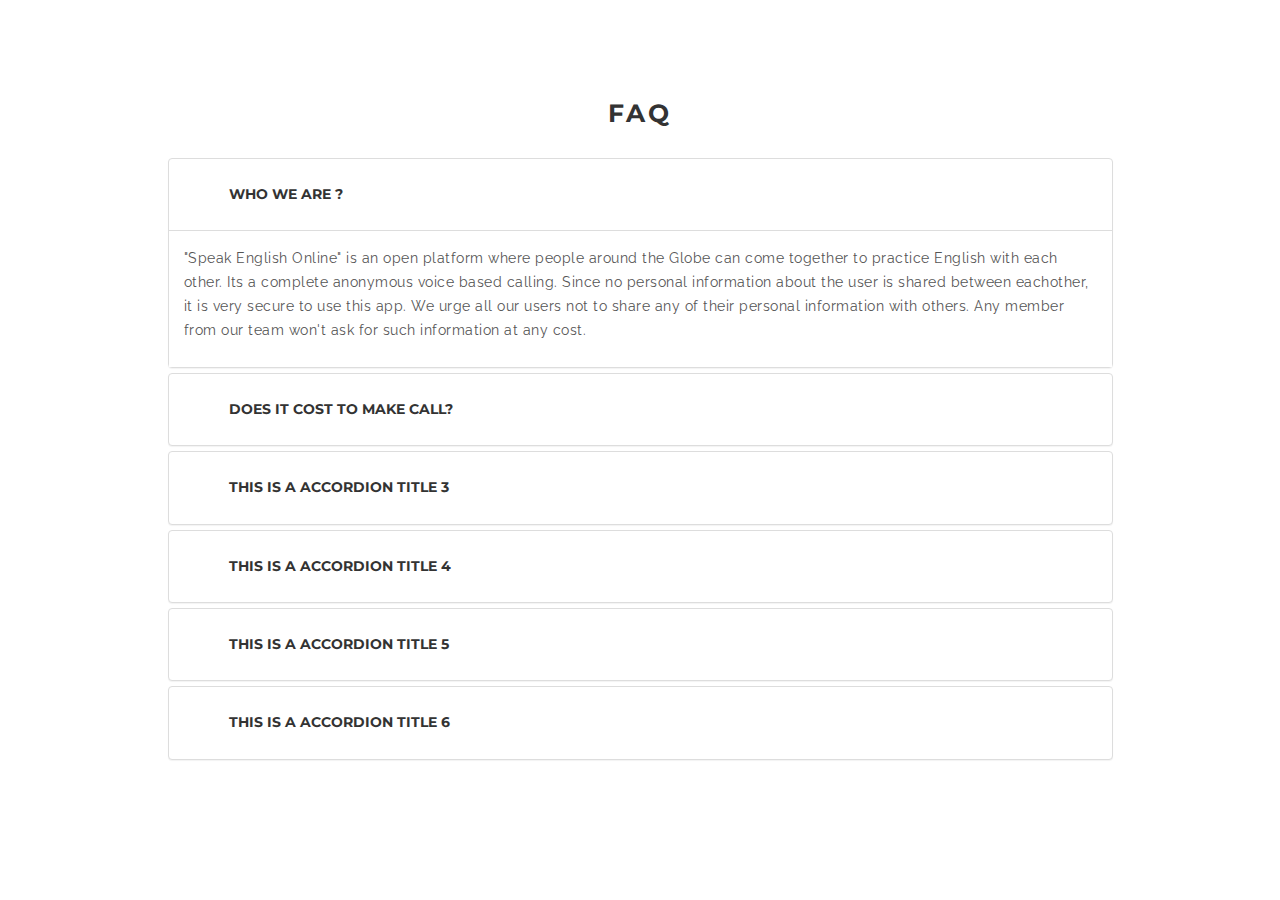
==== commit b41cc705: "create github pages" ====
--- a/index.html
+++ b/index.html
@@ -27,7 +27,7 @@
             <div class="row">
                 <div class="col-md-10 col-md-offset-1">
                     <div class="section-head text-center space30">
-                        <h1 class="mbr-title-font">Accordion</h1>
+                        <h1 class="mbr-title-font">FAQ</h1>
                     </div>
                     <div class="clearfix"></div>
                     <div id="msg-box6-1" class="panel-group accordionStyles accordion" role="tablist" aria-multiselectable="true">
@@ -41,15 +41,15 @@
                         </div>
                         <div class="panel panel-default" style="display: block;">
                             <div class="panel-heading" role="tab" id="headingTwo">
-                                <h4 class="panel-title mbr-title-font"><a role="button" class="" data-toggle="collapse" data-parent="#msg-box6-1" data-core="" href="#collapseTwomsg-box6-1" aria-expanded="true" aria-controls="collapseTwo">This is a accordion Title 2</a></h4>
+                                <h4 class="panel-title mbr-title-font"><a role="button" class="" data-toggle="collapse" data-parent="#msg-box6-1" data-core="" href="#collapseTwomsg-box6-1" aria-expanded="true" aria-controls="collapseTwo">Does it cost to make call?</a></h4>
                             </div>
                             <div id="collapseTwomsg-box6-1" class="panel-collapse collapse" role="tabpanel" aria-labelledby="headingTwo">
-                                <div class="panel-body"><p>Lorem ipsum dolor sit amet, consectetur adipiscing elit. Curabitur in nulla ut magna vehicula libero luctus in ipsum consequat faucibus. Ut porta nulla ac dapibus convallis. Curabitur sit amet massa quam. In ut ex auctor, porta neque quis, sagittis purus. Nunc auctor gravida magna, sed efficitur tortor tristique quis.</p></div>
+                                <div class="panel-body"><p>Since its a internet based calling, there is no any charge to make any call. However, there are some premium features like Specific Gender Call, Expert User Call, Exclude Countries Call, etc that need to be activated before the use. None of these premium features are mandatory to practice English.So, we recommend our user to go with the free features initially, later if they want to explore the additional features , they can go for premium.</p><br><p>Beside this, there are few restriction with the free calls. There is restriction in Number of Minutes &amp; Call per day. You can aviliable the extra Minutes/Call at any time via getting the best Premium package .</p></div>
                             </div>
                         </div>
                         <div class="panel panel-default" style="display: block;">
                             <div class="panel-heading" role="tab" id="headingThree">
-                                <h4 class="panel-title mbr-title-font"><a role="button" class="collapsed" data-toggle="collapse" data-parent="#msg-box6-1" data-core="" href="#collapseThreemsg-box6-1" aria-expanded="false" aria-controls="collapseThree">This is a accordion Title 3</a></h4>
+                                <h4 class="panel-title mbr-title-font"><a role="button" class="" data-toggle="collapse" data-parent="#msg-box6-1" data-core="" href="#collapseThreemsg-box6-1" aria-expanded="true" aria-controls="collapseThree">This is a accordion Title 3</a></h4>
                             </div>
                             <div id="collapseThreemsg-box6-1" class="panel-collapse collapse" role="tabpanel" aria-labelledby="headingThree">
                                 <div class="panel-body"><p>Lorem ipsum dolor sit amet, consectetur adipiscing elit. Curabitur in nulla ut magna vehicula libero luctus in ipsum consequat faucibus. Ut porta nulla ac dapibus convallis. Curabitur sit amet massa quam. In ut ex auctor, porta neque quis, sagittis purus. Nunc auctor gravida magna, sed efficitur tortor tristique quis.</p></div>
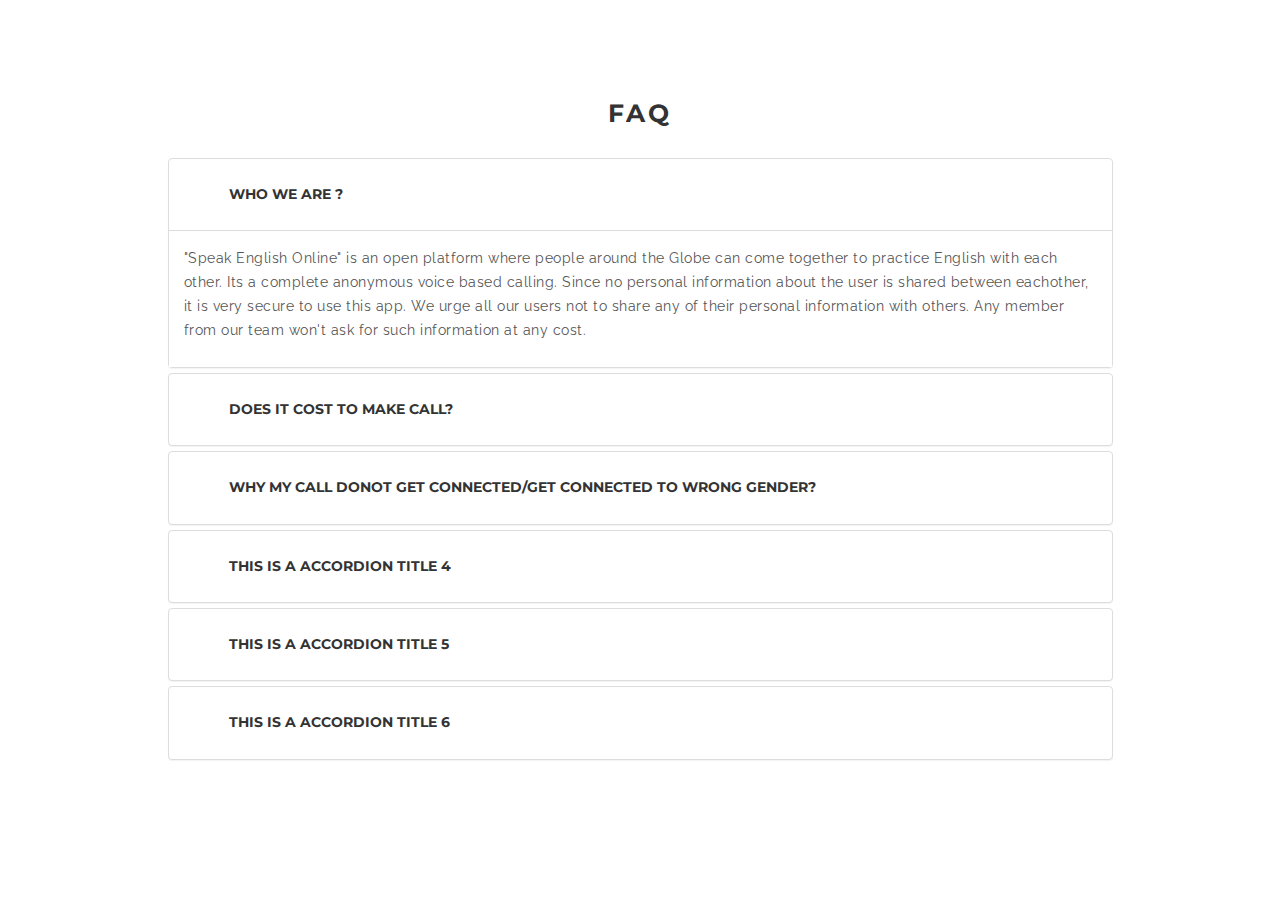
==== commit 3bcdc583: "create github pages" ====
--- a/index.html
+++ b/index.html
@@ -41,7 +41,7 @@
                         </div>
                         <div class="panel panel-default" style="display: block;">
                             <div class="panel-heading" role="tab" id="headingTwo">
-                                <h4 class="panel-title mbr-title-font"><a role="button" class="" data-toggle="collapse" data-parent="#msg-box6-1" data-core="" href="#collapseTwomsg-box6-1" aria-expanded="true" aria-controls="collapseTwo">Does it cost to make call?</a></h4>
+                                <h4 class="panel-title mbr-title-font"><a role="button" class="collapsed" data-toggle="collapse" data-parent="#msg-box6-1" data-core="" href="#collapseTwomsg-box6-1" aria-expanded="false" aria-controls="collapseTwo">Does it cost to make call?</a></h4>
                             </div>
                             <div id="collapseTwomsg-box6-1" class="panel-collapse collapse" role="tabpanel" aria-labelledby="headingTwo">
                                 <div class="panel-body"><p>Since its a internet based calling, there is no any charge to make any call. However, there are some premium features like Specific Gender Call, Expert User Call, Exclude Countries Call, etc that need to be activated before the use. None of these premium features are mandatory to practice English.So, we recommend our user to go with the free features initially, later if they want to explore the additional features , they can go for premium.</p><br><p>Beside this, there are few restriction with the free calls. There is restriction in Number of Minutes &amp; Call per day. You can aviliable the extra Minutes/Call at any time via getting the best Premium package .</p></div>
@@ -49,10 +49,10 @@
                         </div>
                         <div class="panel panel-default" style="display: block;">
                             <div class="panel-heading" role="tab" id="headingThree">
-                                <h4 class="panel-title mbr-title-font"><a role="button" class="" data-toggle="collapse" data-parent="#msg-box6-1" data-core="" href="#collapseThreemsg-box6-1" aria-expanded="true" aria-controls="collapseThree">This is a accordion Title 3</a></h4>
+                                <h4 class="panel-title mbr-title-font"><a role="button" class="" data-toggle="collapse" data-parent="#msg-box6-1" data-core="" href="#collapseThreemsg-box6-1" aria-expanded="true" aria-controls="collapseThree">Why My Call donot get connected/get connected to wrong gender?</a></h4>
                             </div>
                             <div id="collapseThreemsg-box6-1" class="panel-collapse collapse" role="tabpanel" aria-labelledby="headingThree">
-                                <div class="panel-body"><p>Lorem ipsum dolor sit amet, consectetur adipiscing elit. Curabitur in nulla ut magna vehicula libero luctus in ipsum consequat faucibus. Ut porta nulla ac dapibus convallis. Curabitur sit amet massa quam. In ut ex auctor, porta neque quis, sagittis purus. Nunc auctor gravida magna, sed efficitur tortor tristique quis.</p></div>
+                                <div class="panel-body"><p>We have around half million users in our community with hundred of user online at any time. Therefore there should be the case where the call donot get connected. But because of different timezone, there can be some time when the number of online user may get reduced to few number. We request you to try in a while in such Situation.</p><br><p>Regarding wrong Gender, We donot manually verify the gender of the user. Its the user who update his/her gender at the very first time of using this application. So , if you get connected to wrong Gender, Please report such users, we will take a strict action against such user immediately.</p><br><p>Note: Providing the wrong Gender information leads to the permanent suspension of your account. It won't get restore at any cost later.</p></div>
                             </div>
                         </div>
                         <div class="panel panel-default" style="display: block;">
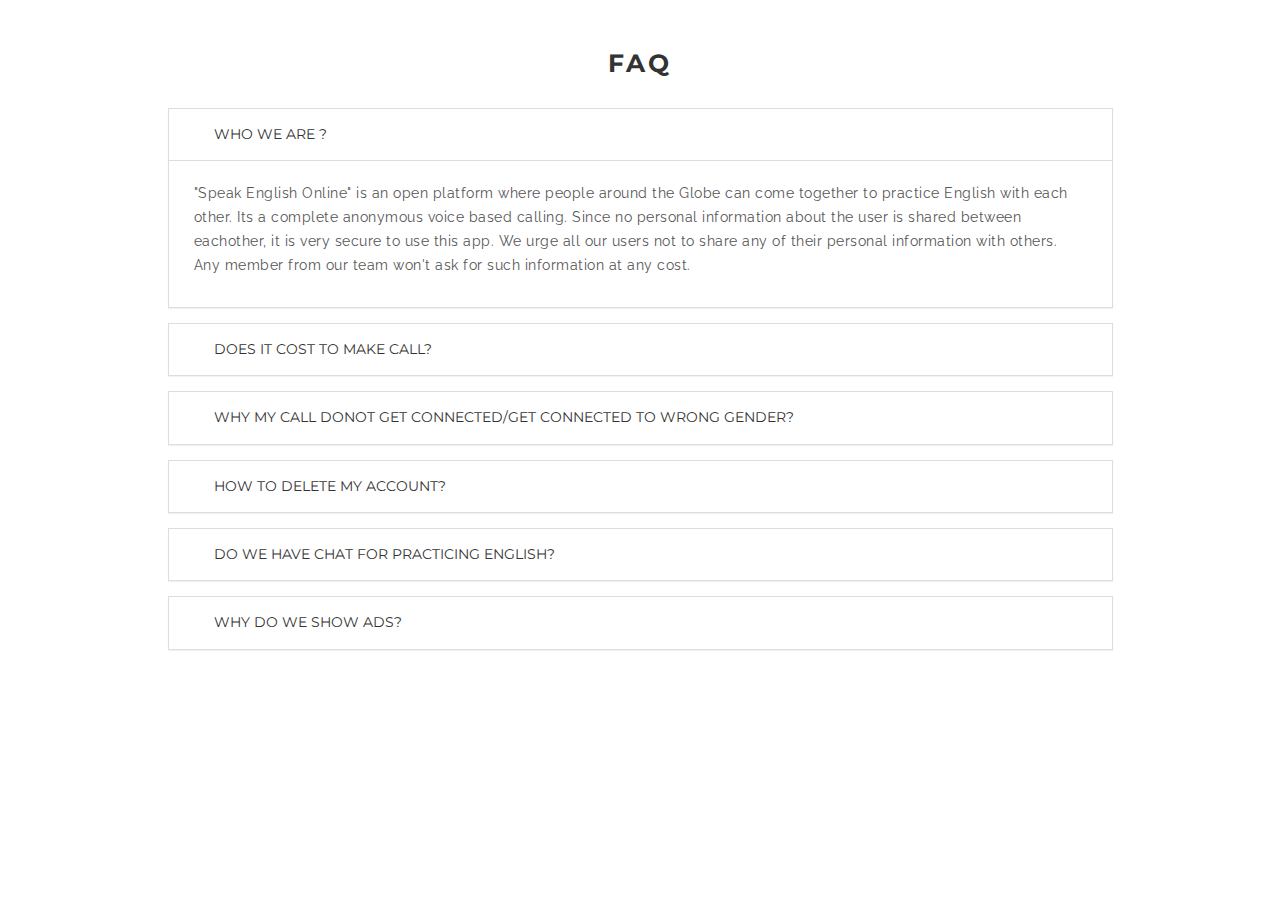
==== commit 49425563: "create github pages" ====
--- a/index.html
+++ b/index.html
@@ -20,8 +20,8 @@
   
 </head>
 <body>
-  <section class="mbr-section--bg-adapted mbr-section--relative" id="msg-box6-1" data-rv-view="3" style="background-color: rgb(255, 255, 255);">
-    <div class="elements-content accordionStyles" style="padding-top: 100px; padding-bottom: 100px;">
+  <section class="mbr-section--bg-adapted mbr-section--relative" id="msg-box6-1" data-rv-view="0" style="background-color: rgb(255, 255, 255);">
+    <div class="elements-content accordionStyles" style="padding-top: 50px; padding-bottom: 100px;">
         
         <div class="container">
             <div class="row">
@@ -30,10 +30,10 @@
                         <h1 class="mbr-title-font">FAQ</h1>
                     </div>
                     <div class="clearfix"></div>
-                    <div id="msg-box6-1" class="panel-group accordionStyles accordion" role="tablist" aria-multiselectable="true">
+                    <div id="accordion" class="panel-group accordionStyles accordion" role="tablist" aria-multiselectable="true">
                         <div class="panel panel-default" style="display: block;">
                             <div class="panel-heading" role="tab" id="headingOne">
-                                <h4 class="panel-title mbr-title-font"><a role="button" class="" data-toggle="collapse" data-parent="#msg-box6-1" data-core="" href="#collapseOnemsg-box6-1" aria-expanded="true" aria-controls="collapseOne">Who we are ?</a></h4>
+                                <h4 class="panel-title mbr-title-font"><a role="button" class="collapsed" data-toggle="collapse" data-parent="#msg-box6-1" data-core="" href="#collapseOnemsg-box6-1" aria-expanded="false" aria-controls="collapseOne"><span style="font-weight: normal;">Who we are ?</span></a></h4>
                             </div>
                             <div id="collapseOnemsg-box6-1" class="panel-collapse collapse in" role="tabpanel" aria-labelledby="headingOne">
                                 <div class="panel-body"><p>"Speak English Online" is an open platform where people around the Globe can come together to practice English with each other. Its a complete anonymous voice based calling. Since no personal information about the user is shared between eachother, it is very secure to use this app. We urge all our users not to share any of their personal information with others. Any member from our team won't ask for such information at any cost.</p></div>
@@ -41,7 +41,7 @@
                         </div>
                         <div class="panel panel-default" style="display: block;">
                             <div class="panel-heading" role="tab" id="headingTwo">
-                                <h4 class="panel-title mbr-title-font"><a role="button" class="collapsed" data-toggle="collapse" data-parent="#msg-box6-1" data-core="" href="#collapseTwomsg-box6-1" aria-expanded="false" aria-controls="collapseTwo">Does it cost to make call?</a></h4>
+                                <h4 class="panel-title mbr-title-font"><a role="button" class="" data-toggle="collapse" data-parent="#msg-box6-1" data-core="" href="#collapseTwomsg-box6-1" aria-expanded="true" aria-controls="collapseTwo"><span style="font-weight: normal;">Does it cost to make call?</span></a></h4>
                             </div>
                             <div id="collapseTwomsg-box6-1" class="panel-collapse collapse" role="tabpanel" aria-labelledby="headingTwo">
                                 <div class="panel-body"><p>Since its a internet based calling, there is no any charge to make any call. However, there are some premium features like Specific Gender Call, Expert User Call, Exclude Countries Call, etc that need to be activated before the use. None of these premium features are mandatory to practice English.So, we recommend our user to go with the free features initially, later if they want to explore the additional features , they can go for premium.</p><br><p>Beside this, there are few restriction with the free calls. There is restriction in Number of Minutes &amp; Call per day. You can aviliable the extra Minutes/Call at any time via getting the best Premium package .</p></div>
@@ -49,7 +49,7 @@
                         </div>
                         <div class="panel panel-default" style="display: block;">
                             <div class="panel-heading" role="tab" id="headingThree">
-                                <h4 class="panel-title mbr-title-font"><a role="button" class="" data-toggle="collapse" data-parent="#msg-box6-1" data-core="" href="#collapseThreemsg-box6-1" aria-expanded="true" aria-controls="collapseThree">Why My Call donot get connected/get connected to wrong gender?</a></h4>
+                                <h4 class="panel-title mbr-title-font"><a role="button" class="collapsed" data-toggle="collapse" data-parent="#msg-box6-1" data-core="" href="#collapseThreemsg-box6-1" aria-expanded="false" aria-controls="collapseThree"><span style="font-weight: normal;">Why My Call donot get connected/get connected to wrong gender?</span></a></h4>
                             </div>
                             <div id="collapseThreemsg-box6-1" class="panel-collapse collapse" role="tabpanel" aria-labelledby="headingThree">
                                 <div class="panel-body"><p>We have around half million users in our community with hundred of user online at any time. Therefore there should be the case where the call donot get connected. But because of different timezone, there can be some time when the number of online user may get reduced to few number. We request you to try in a while in such Situation.</p><br><p>Regarding wrong Gender, We donot manually verify the gender of the user. Its the user who update his/her gender at the very first time of using this application. So , if you get connected to wrong Gender, Please report such users, we will take a strict action against such user immediately.</p><br><p>Note: Providing the wrong Gender information leads to the permanent suspension of your account. It won't get restore at any cost later.</p></div>
@@ -57,26 +57,26 @@
                         </div>
                         <div class="panel panel-default" style="display: block;">
                             <div class="panel-heading" role="tab" id="headingThree">
-                                <h4 class="panel-title mbr-title-font"><a role="button" class="collapsed" data-toggle="collapse" data-parent="#msg-box6-1" data-core="" href="#collapseFourmsg-box6-1" aria-expanded="false" aria-controls="collapseFour">This is a accordion Title 4</a></h4>
+                                <h4 class="panel-title mbr-title-font"><a role="button" class="collapsed" data-toggle="collapse" data-parent="#msg-box6-1" data-core="" href="#collapseFourmsg-box6-1" aria-expanded="false" aria-controls="collapseFour"><span style="font-weight: normal;">How to delete my account?</span></a></h4>
                             </div>
                             <div id="collapseFourmsg-box6-1" class="panel-collapse collapse" role="tabpanel" aria-labelledby="headingThree">
-                                <div class="panel-body"><p>Lorem ipsum dolor sit amet, consectetur adipiscing elit. Curabitur in nulla ut magna vehicula libero luctus in ipsum consequat faucibus. Ut porta nulla ac dapibus convallis. Curabitur sit amet massa quam. In ut ex auctor, porta neque quis, sagittis purus. Nunc auctor gravida magna, sed efficitur tortor tristique quis.</p></div>
+                                <div class="panel-body"><p>We wish you would never required this option. But in case required , you can logout of the application from the profile screen. If you donot use your account for a while, your account will get dormant for specific time and eventually get deleted from our server.</p></div>
                             </div>
                         </div>
                         <div class="panel panel-default" style="display: block;">
                             <div class="panel-heading" role="tab" id="headingThree">
-                                <h4 class="panel-title mbr-title-font"><a role="button" class="collapsed" data-toggle="collapse" data-parent="#msg-box6-1" data-core="" href="#collapseFivemsg-box6-1" aria-expanded="false" aria-controls="collapseFive">This is a accordion Title 5</a></h4>
+                                <h4 class="panel-title mbr-title-font"><a role="button" class="" data-toggle="collapse" data-parent="#msg-box6-1" data-core="" href="#collapseFivemsg-box6-1" aria-expanded="true" aria-controls="collapseFive"><span style="font-weight: normal;">Do we have chat for practicing english?</span></a></h4>
                             </div>
                             <div id="collapseFivemsg-box6-1" class="panel-collapse collapse" role="tabpanel" aria-labelledby="headingThree">
-                                <div class="panel-body"><p>Lorem ipsum dolor sit amet, consectetur adipiscing elit. Curabitur in nulla ut magna vehicula libero luctus in ipsum consequat faucibus. Ut porta nulla ac dapibus convallis. Curabitur sit amet massa quam. In ut ex auctor, porta neque quis, sagittis purus. Nunc auctor gravida magna, sed efficitur tortor tristique quis.</p></div>
+                                <div class="panel-body">As of now, we donot provide the Chat feature for practicing. But we may bring this feature in near future.</div>
                             </div>
                         </div>
                         <div class="panel panel-default" style="display: block;">
                             <div class="panel-heading" role="tab" id="headingThree">
-                                <h4 class="panel-title mbr-title-font"><a role="button" class="collapsed" data-toggle="collapse" data-parent="#msg-box6-1" data-core="" href="#collapseSixmsg-box6-1" aria-expanded="false" aria-controls="collapseSix">This is a accordion Title 6</a></h4>
+                                <h4 class="panel-title mbr-title-font"><a role="button" class="collapsed" data-toggle="collapse" data-parent="#msg-box6-1" data-core="" href="#collapseSixmsg-box6-1" aria-expanded="false" aria-controls="collapseSix"><span style="font-weight: normal;">Why do we show ads?</span></a></h4>
                             </div>
                             <div id="collapseSixmsg-box6-1" class="panel-collapse collapse" role="tabpanel" aria-labelledby="headingThree">
-                                <div class="panel-body"><p>Lorem ipsum dolor sit amet, consectetur adipiscing elit. Curabitur in nulla ut magna vehicula libero luctus in ipsum consequat faucibus. Ut porta nulla ac dapibus convallis. Curabitur sit amet massa quam. In ut ex auctor, porta neque quis, sagittis purus. Nunc auctor gravida magna, sed efficitur tortor tristique quis.</p></div>
+                                <div class="panel-body">The techonogy we used for calling is best in the industry. We try to provide the best possible service to our Customer. For this, we need to manage infrastructure &amp; dedicated Expert team. So to support this, We show Ads as one of our revenue source. Also, the premium features are another source of revenue for this app</div>
                             </div>
                         </div>
                     </div>
--- a/assets/mobirise/css/mbr-additional.css
+++ b/assets/mobirise/css/mbr-additional.css
@@ -15,16 +15,16 @@
   border-color: #111111;
 }
 .btn.btn-info {
-  background-color: #27aae0;
-  border-color: #27aae0;
+  background-color: #00bcd4;
+  border-color: #00bcd4;
 }
 .btn.btn-info:hover,
 .btn.btn-info:focus,
 .btn.btn-info.focus,
 .btn.btn-info:active,
 .btn.btn-info.active {
-  background-color: #177aa3;
-  border-color: #177aa3;
+  background-color: #007888;
+  border-color: #007888;
 }
 .btn.btn-success {
   background-color: #7ac673;
@@ -66,7 +66,7 @@
   color: #29d9c2 !important;
 }
 .text-info {
-  color: #27aae0 !important;
+  color: #00bcd4 !important;
 }
 .text-success {
   color: #7ac673 !important;
--- a/assets/mobirise/css/mbr-additional.css
+++ b/assets/mobirise/css/mbr-additional.css
@@ -15,16 +15,16 @@
   border-color: #111111;
 }
 .btn.btn-info {
-  background-color: #27aae0;
-  border-color: #27aae0;
+  background-color: #00bcd4;
+  border-color: #00bcd4;
 }
 .btn.btn-info:hover,
 .btn.btn-info:focus,
 .btn.btn-info.focus,
 .btn.btn-info:active,
 .btn.btn-info.active {
-  background-color: #177aa3;
-  border-color: #177aa3;
+  background-color: #007888;
+  border-color: #007888;
 }
 .btn.btn-success {
   background-color: #7ac673;
@@ -66,7 +66,7 @@
   color: #29d9c2 !important;
 }
 .text-info {
-  color: #27aae0 !important;
+  color: #00bcd4 !important;
 }
 .text-success {
   color: #7ac673 !important;
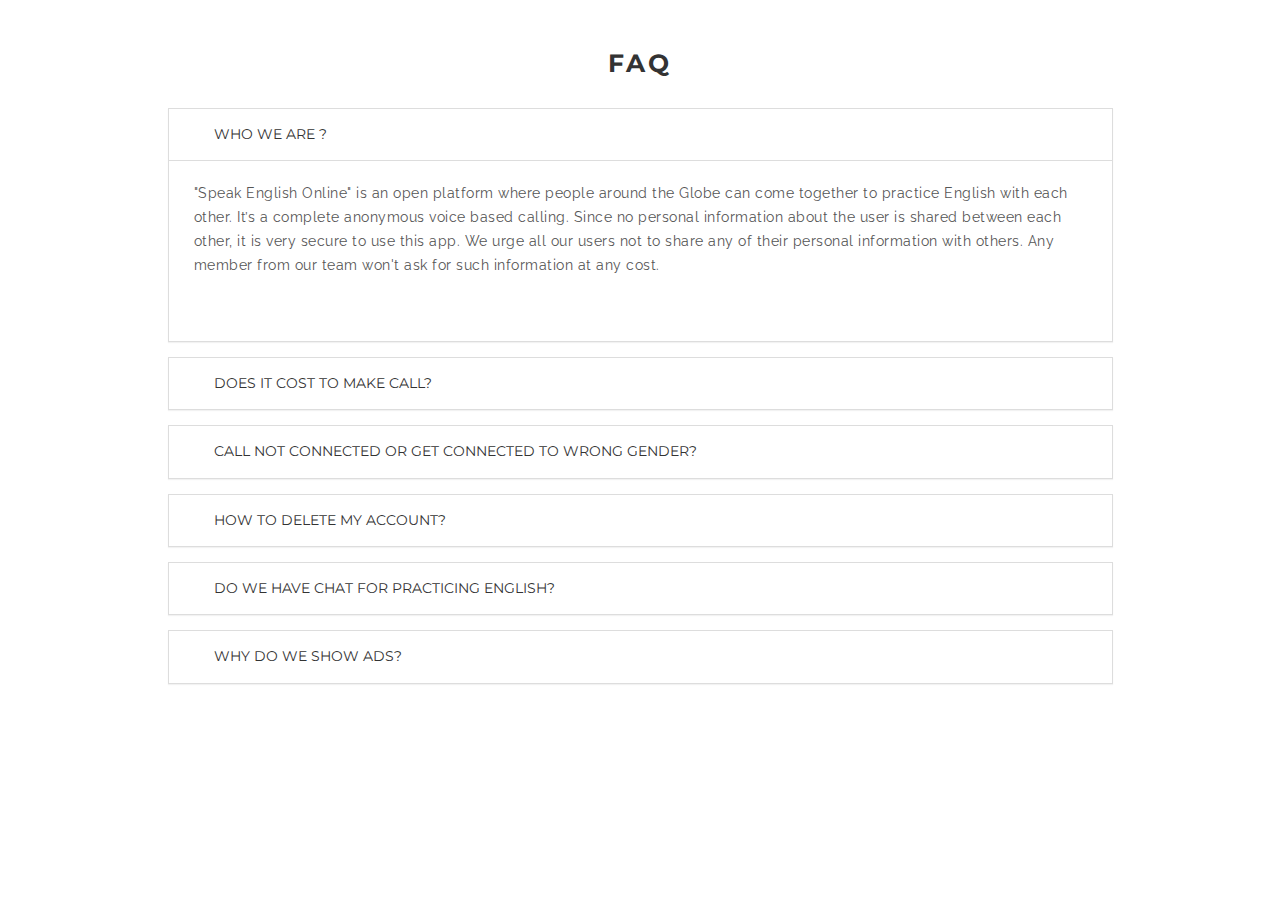
==== commit f1180e4d: "create github pages" ====
--- a/index.html
+++ b/index.html
@@ -33,50 +33,69 @@
                     <div id="accordion" class="panel-group accordionStyles accordion" role="tablist" aria-multiselectable="true">
                         <div class="panel panel-default" style="display: block;">
                             <div class="panel-heading" role="tab" id="headingOne">
-                                <h4 class="panel-title mbr-title-font"><a role="button" class="collapsed" data-toggle="collapse" data-parent="#msg-box6-1" data-core="" href="#collapseOnemsg-box6-1" aria-expanded="false" aria-controls="collapseOne"><span style="font-weight: normal;">Who we are ?</span></a></h4>
+                                <h4 class="panel-title mbr-title-font"><a role="button" class="" data-toggle="collapse" data-parent="#msg-box6-1" data-core="" href="#collapseOnemsg-box6-1" aria-expanded="true" aria-controls="collapseOne"><span style="font-weight: normal;">Who we are ?</span></a></h4>
                             </div>
                             <div id="collapseOnemsg-box6-1" class="panel-collapse collapse in" role="tabpanel" aria-labelledby="headingOne">
-                                <div class="panel-body"><p>"Speak English Online" is an open platform where people around the Globe can come together to practice English with each other. Its a complete anonymous voice based calling. Since no personal information about the user is shared between eachother, it is very secure to use this app. We urge all our users not to share any of their personal information with others. Any member from our team won't ask for such information at any cost.</p></div>
+                                <div class="panel-body"><p>"Speak English Online" is an open platform where people around the Globe can come together to practice English with each other. It’s a complete anonymous voice based calling. Since no personal information about the user is shared between each other, it is very secure to use this app. We urge all our users not to share any of their personal information with others. Any member from our team won't ask for such information at any cost.
+</p><p><br></p></div>
                             </div>
                         </div>
                         <div class="panel panel-default" style="display: block;">
                             <div class="panel-heading" role="tab" id="headingTwo">
-                                <h4 class="panel-title mbr-title-font"><a role="button" class="" data-toggle="collapse" data-parent="#msg-box6-1" data-core="" href="#collapseTwomsg-box6-1" aria-expanded="true" aria-controls="collapseTwo"><span style="font-weight: normal;">Does it cost to make call?</span></a></h4>
+                                <h4 class="panel-title mbr-title-font"><a role="button" class="collapsed" data-toggle="collapse" data-parent="#msg-box6-1" data-core="" href="#collapseTwomsg-box6-1" aria-expanded="false" aria-controls="collapseTwo"><span style="font-weight: normal;">Does it cost to make call?</span></a></h4>
                             </div>
                             <div id="collapseTwomsg-box6-1" class="panel-collapse collapse" role="tabpanel" aria-labelledby="headingTwo">
-                                <div class="panel-body"><p>Since its a internet based calling, there is no any charge to make any call. However, there are some premium features like Specific Gender Call, Expert User Call, Exclude Countries Call, etc that need to be activated before the use. None of these premium features are mandatory to practice English.So, we recommend our user to go with the free features initially, later if they want to explore the additional features , they can go for premium.</p><br><p>Beside this, there are few restriction with the free calls. There is restriction in Number of Minutes &amp; Call per day. You can aviliable the extra Minutes/Call at any time via getting the best Premium package .</p></div>
+                                <div class="panel-body"><p>Since its an internet based calling, there is no any charge to make any call. However, there are some premium features like Specific Gender Call, Expert User Call, Exclude Countries Call, etc. that need to be activated before the use. None of these premium features are mandatory to practice English. So, we recommend our user to go with the free features initially, later if they want to explore the additional features, they can go for premium.
+</p><p>
+</p><p>
+</p><p>Beside this, there are few restrictions with the free calls. There is restriction in Number of Minutes &amp; Call per day. You can available the extra Minutes/Call at any time via getting the best Premium package.
+</p><p>
+</p><p><br></p></div>
                             </div>
                         </div>
                         <div class="panel panel-default" style="display: block;">
                             <div class="panel-heading" role="tab" id="headingThree">
-                                <h4 class="panel-title mbr-title-font"><a role="button" class="collapsed" data-toggle="collapse" data-parent="#msg-box6-1" data-core="" href="#collapseThreemsg-box6-1" aria-expanded="false" aria-controls="collapseThree"><span style="font-weight: normal;">Why My Call donot get connected/get connected to wrong gender?</span></a></h4>
+                                <h4 class="panel-title mbr-title-font"><a role="button" class="" data-toggle="collapse" data-parent="#msg-box6-1" data-core="" href="#collapseThreemsg-box6-1" aria-expanded="true" aria-controls="collapseThree"><span style="font-weight: normal;">Call Not Connected or get connected to wrong gender?</span></a></h4>
                             </div>
                             <div id="collapseThreemsg-box6-1" class="panel-collapse collapse" role="tabpanel" aria-labelledby="headingThree">
-                                <div class="panel-body"><p>We have around half million users in our community with hundred of user online at any time. Therefore there should be the case where the call donot get connected. But because of different timezone, there can be some time when the number of online user may get reduced to few number. We request you to try in a while in such Situation.</p><br><p>Regarding wrong Gender, We donot manually verify the gender of the user. Its the user who update his/her gender at the very first time of using this application. So , if you get connected to wrong Gender, Please report such users, we will take a strict action against such user immediately.</p><br><p>Note: Providing the wrong Gender information leads to the permanent suspension of your account. It won't get restore at any cost later.</p></div>
+                                <div class="panel-body"><p>We have around half million users in our community with hundreds of users online at any time. Therefore, there should be the case where the call does not get connected. But because of different time zone, there can be some time when the number of online user may get reduced to few number. We request you to try in a while in such Situation.
+</p><p>
+</p><p>
+</p><p>Regarding wrong Gender, we do not manually verify the gender of the user. It’s the user who update his/her gender at the very first time of using this application. So, if you get connected to wrong Gender, please report such users, we will take a strict action against such user immediately.
+</p><p>
+</p><p>
+</p><p>Note: Providing the wrong Gender information leads to the permanent suspension of your account. It won't get restore at any cost later.
+</p><p>
+</p><p><br></p></div>
                             </div>
                         </div>
                         <div class="panel panel-default" style="display: block;">
                             <div class="panel-heading" role="tab" id="headingThree">
-                                <h4 class="panel-title mbr-title-font"><a role="button" class="collapsed" data-toggle="collapse" data-parent="#msg-box6-1" data-core="" href="#collapseFourmsg-box6-1" aria-expanded="false" aria-controls="collapseFour"><span style="font-weight: normal;">How to delete my account?</span></a></h4>
+                                <h4 class="panel-title mbr-title-font"><a role="button" class="" data-toggle="collapse" data-parent="#msg-box6-1" data-core="" href="#collapseFourmsg-box6-1" aria-expanded="true" aria-controls="collapseFour"><span style="font-weight: normal;">How to delete my account?</span></a></h4>
                             </div>
                             <div id="collapseFourmsg-box6-1" class="panel-collapse collapse" role="tabpanel" aria-labelledby="headingThree">
-                                <div class="panel-body"><p>We wish you would never required this option. But in case required , you can logout of the application from the profile screen. If you donot use your account for a while, your account will get dormant for specific time and eventually get deleted from our server.</p></div>
+                                <div class="panel-body"><p>We wish you would never require this option. But in case required, you can logout of the application from the profile screen. If you do not use your account for a while, your account will get dormant for specific time and eventually get deleted from our server.
+</p><p><br></p></div>
                             </div>
                         </div>
                         <div class="panel panel-default" style="display: block;">
                             <div class="panel-heading" role="tab" id="headingThree">
-                                <h4 class="panel-title mbr-title-font"><a role="button" class="" data-toggle="collapse" data-parent="#msg-box6-1" data-core="" href="#collapseFivemsg-box6-1" aria-expanded="true" aria-controls="collapseFive"><span style="font-weight: normal;">Do we have chat for practicing english?</span></a></h4>
+                                <h4 class="panel-title mbr-title-font"><a role="button" class="collapsed" data-toggle="collapse" data-parent="#msg-box6-1" data-core="" href="#collapseFivemsg-box6-1" aria-expanded="false" aria-controls="collapseFive"><span style="font-weight: normal;">Do we have chat for practicing english?</span></a></h4>
                             </div>
                             <div id="collapseFivemsg-box6-1" class="panel-collapse collapse" role="tabpanel" aria-labelledby="headingThree">
-                                <div class="panel-body">As of now, we donot provide the Chat feature for practicing. But we may bring this feature in near future.</div>
+                                <div class="panel-body">As of now, we do not provide the Chat feature for practicing. But we may bring this feature in near future.
+<div>
+</div></div>
                             </div>
                         </div>
                         <div class="panel panel-default" style="display: block;">
                             <div class="panel-heading" role="tab" id="headingThree">
-                                <h4 class="panel-title mbr-title-font"><a role="button" class="collapsed" data-toggle="collapse" data-parent="#msg-box6-1" data-core="" href="#collapseSixmsg-box6-1" aria-expanded="false" aria-controls="collapseSix"><span style="font-weight: normal;">Why do we show ads?</span></a></h4>
+                                <h4 class="panel-title mbr-title-font"><a role="button" class="" data-toggle="collapse" data-parent="#msg-box6-1" data-core="" href="#collapseSixmsg-box6-1" aria-expanded="true" aria-controls="collapseSix"><span style="font-weight: normal;">Why do we show ads?</span></a></h4>
                             </div>
                             <div id="collapseSixmsg-box6-1" class="panel-collapse collapse" role="tabpanel" aria-labelledby="headingThree">
-                                <div class="panel-body">The techonogy we used for calling is best in the industry. We try to provide the best possible service to our Customer. For this, we need to manage infrastructure &amp; dedicated Expert team. So to support this, We show Ads as one of our revenue source. Also, the premium features are another source of revenue for this app</div>
+                                <div class="panel-body">The technology we used for calling is best in the industry. We try to provide the best possible service to our Customer. For this, we need to manage infrastructure &amp; dedicated Expert team. So, to support this, we show Ads as one of our revenue source. Also, the premium features are another source of revenue for this app
+<div>
+</div><div><br></div></div>
                             </div>
                         </div>
                     </div>
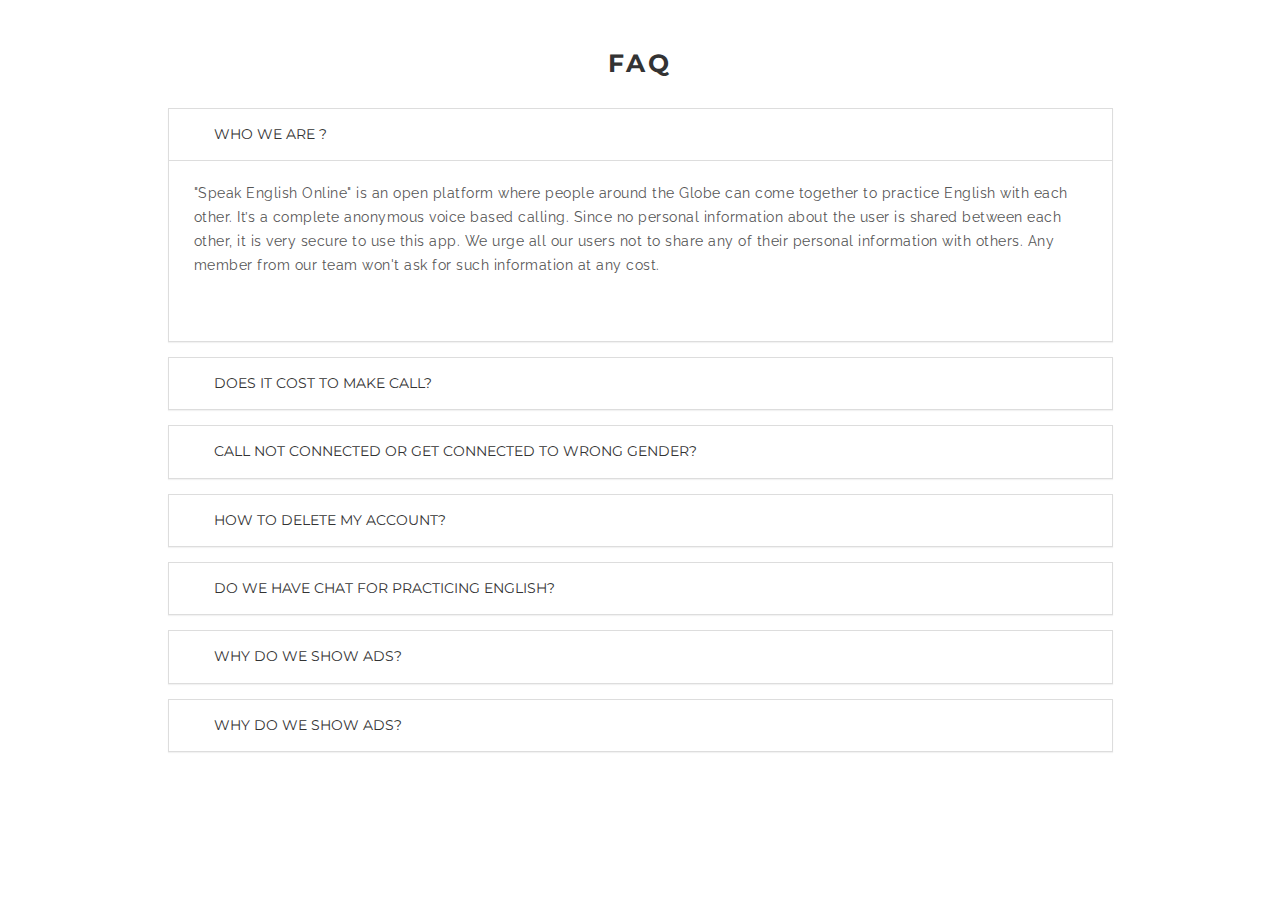
==== commit bde770f4: "Update index.html" ====
--- a/index.html
+++ b/index.html
@@ -33,7 +33,7 @@
                     <div id="accordion" class="panel-group accordionStyles accordion" role="tablist" aria-multiselectable="true">
                         <div class="panel panel-default" style="display: block;">
                             <div class="panel-heading" role="tab" id="headingOne">
-                                <h4 class="panel-title mbr-title-font"><a role="button" class="" data-toggle="collapse" data-parent="#msg-box6-1" data-core="" href="#collapseOnemsg-box6-1" aria-expanded="true" aria-controls="collapseOne"><span style="font-weight: normal;">Who we are ?</span></a></h4>
+                                <h4 class="panel-title mbr-title-font"><a role="button" class="collapsed" data-toggle="collapse" data-parent="#msg-box6-1" data-core="" href="#collapseOnemsg-box6-1" aria-expanded="false" aria-controls="collapseOne"><span style="font-weight: normal;">Who we are ?</span></a></h4>
                             </div>
                             <div id="collapseOnemsg-box6-1" class="panel-collapse collapse in" role="tabpanel" aria-labelledby="headingOne">
                                 <div class="panel-body"><p>"Speak English Online" is an open platform where people around the Globe can come together to practice English with each other. It’s a complete anonymous voice based calling. Since no personal information about the user is shared between each other, it is very secure to use this app. We urge all our users not to share any of their personal information with others. Any member from our team won't ask for such information at any cost.
@@ -55,10 +55,10 @@
                         </div>
                         <div class="panel panel-default" style="display: block;">
                             <div class="panel-heading" role="tab" id="headingThree">
-                                <h4 class="panel-title mbr-title-font"><a role="button" class="" data-toggle="collapse" data-parent="#msg-box6-1" data-core="" href="#collapseThreemsg-box6-1" aria-expanded="true" aria-controls="collapseThree"><span style="font-weight: normal;">Call Not Connected or get connected to wrong gender?</span></a></h4>
+                                <h4 class="panel-title mbr-title-font"><a role="button" class="collapsed" data-toggle="collapse" data-parent="#msg-box6-1" data-core="" href="#collapseThreemsg-box6-1" aria-expanded="false" aria-controls="collapseThree"><span style="font-weight: normal;">Call Not Connected or get connected to wrong gender?</span></a></h4>
                             </div>
                             <div id="collapseThreemsg-box6-1" class="panel-collapse collapse" role="tabpanel" aria-labelledby="headingThree">
-                                <div class="panel-body"><p>We have around half million users in our community with hundreds of users online at any time. Therefore, there should be the case where the call does not get connected. But because of different time zone, there can be some time when the number of online user may get reduced to few number. We request you to try in a while in such Situation.
+                                <div class="panel-body"><p>We have around half million users in our community with hundreds of users online at any time. Therefore, there should not be the case where the call does not get connected. But because of different time zone, there can be some time when the number of online user may get reduced to few number. We request you to try in a while in such Situation.
 </p><p>
 </p><p>
 </p><p>Regarding wrong Gender, we do not manually verify the gender of the user. It’s the user who update his/her gender at the very first time of using this application. So, if you get connected to wrong Gender, please report such users, we will take a strict action against such user immediately.
@@ -98,6 +98,19 @@
 </div><div><br></div></div>
                             </div>
                         </div>
+
+
+                        <div class="panel panel-default" style="display: block;">
+                            <div class="panel-heading" role="tab" id="headingThree">
+                                <h4 class="panel-title mbr-title-font"><a role="button" class="" data-toggle="collapse" data-parent="#msg-box7-1" data-core="" href="#collapseSixmsg-box7-1" aria-expanded="true" aria-controls="collapseSix"><span style="font-weight: normal;">Why do we show ads?</span></a></h4>
+                            </div>
+                            <div id="collapseSixmsg-box7-1" class="panel-collapse collapse" role="tabpanel" aria-labelledby="headingThree">
+                                <div class="panel-body">The technology we used for calling is best in the industry. We try to provide the best possible service to our Customer. For this, we need to manage infrastructure &amp; dedicated Expert team. So, to support this, we show Ads as one of our revenue source. Also, the premium features are another source of revenue for this app
+<div>
+</div><div><br></div></div>
+                            </div>
+                        </div>
+
                     </div>
                 </div>
             </div>
@@ -114,4 +127,4 @@
   
   
 </body>
-</html>+</html>
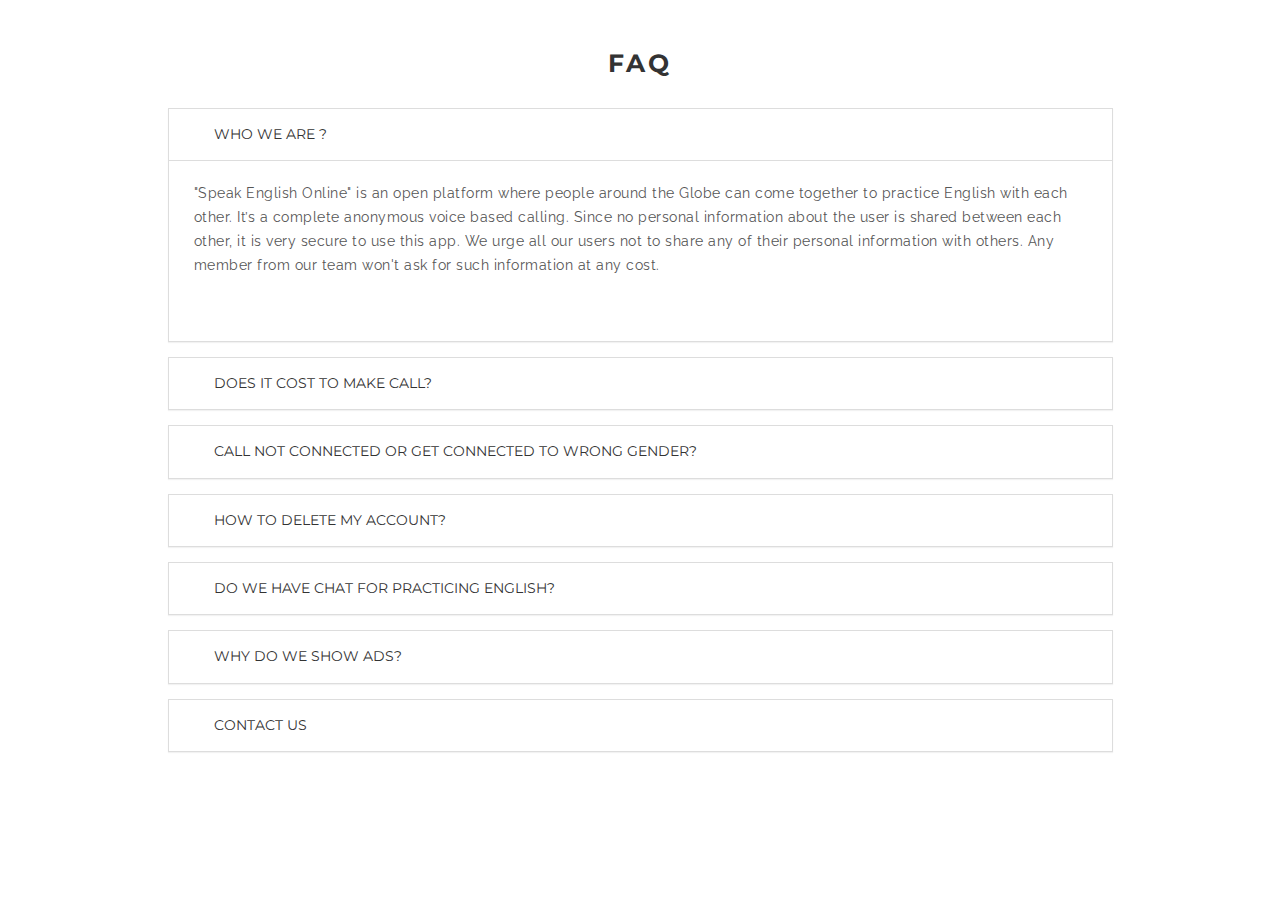
==== commit 6c762253: "Update index.html" ====
--- a/index.html
+++ b/index.html
@@ -4,12 +4,12 @@
   <!-- Site made with Mobirise Website Builder v4.10.15, https://mobirise.com -->
   <meta charset="UTF-8">
   <meta http-equiv="X-UA-Compatible" content="IE=edge">
-  <meta name="generator" content="Mobirise v4.10.15, mobirise.com">
+  
   <meta name="viewport" content="width=device-width, initial-scale=1, minimum-scale=1">
-  <link rel="shortcut icon" href="assets/images/logo.png" type="image/x-icon">
+
   <meta name="description" content="">
   
-  <title>Home</title>
+  <title>FAQ-Speak English Online</title>
   <link rel="stylesheet" href="https://fonts.googleapis.com/css?family=Raleway:400,100,200,300,500,600,700,800,900">
   <link rel="stylesheet" href="assets/bootstrap/css/bootstrap.min.css">
   <link rel="stylesheet" href="assets/socicon/css/socicon.min.css">
@@ -102,10 +102,10 @@
 
                         <div class="panel panel-default" style="display: block;">
                             <div class="panel-heading" role="tab" id="headingThree">
-                                <h4 class="panel-title mbr-title-font"><a role="button" class="" data-toggle="collapse" data-parent="#msg-box7-1" data-core="" href="#collapseSixmsg-box7-1" aria-expanded="true" aria-controls="collapseSix"><span style="font-weight: normal;">Why do we show ads?</span></a></h4>
+                                <h4 class="panel-title mbr-title-font"><a role="button" class="" data-toggle="collapse" data-parent="#msg-box7-1" data-core="" href="#collapseSixmsg-box7-1" aria-expanded="true" aria-controls="collapseSix"><span style="font-weight: normal;">Contact Us</span></a></h4>
                             </div>
                             <div id="collapseSixmsg-box7-1" class="panel-collapse collapse" role="tabpanel" aria-labelledby="headingThree">
-                                <div class="panel-body">The technology we used for calling is best in the industry. We try to provide the best possible service to our Customer. For this, we need to manage infrastructure &amp; dedicated Expert team. So, to support this, we show Ads as one of our revenue source. Also, the premium features are another source of revenue for this app
+                                <div class="panel-body">If your questions are not answered in FAQ, you can contact us at appoaholic@gmail.com
 <div>
 </div><div><br></div></div>
                             </div>
